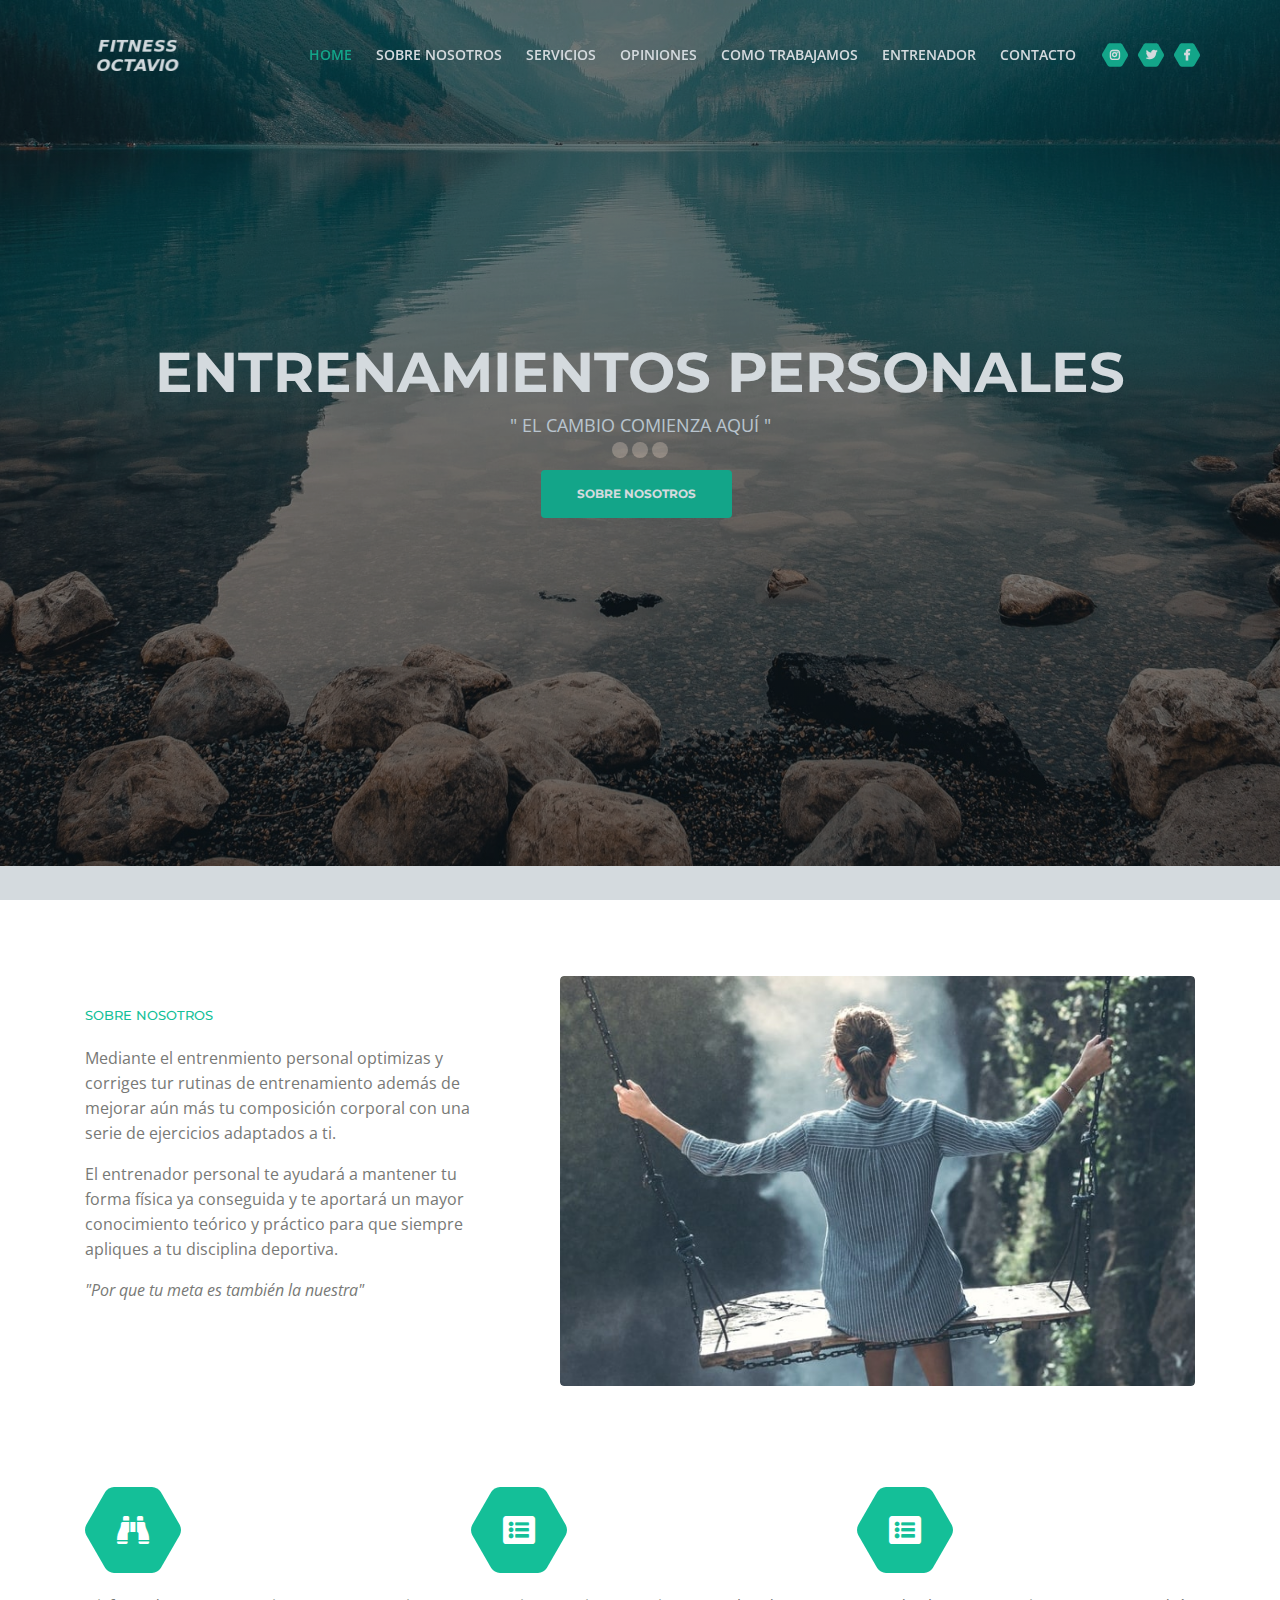
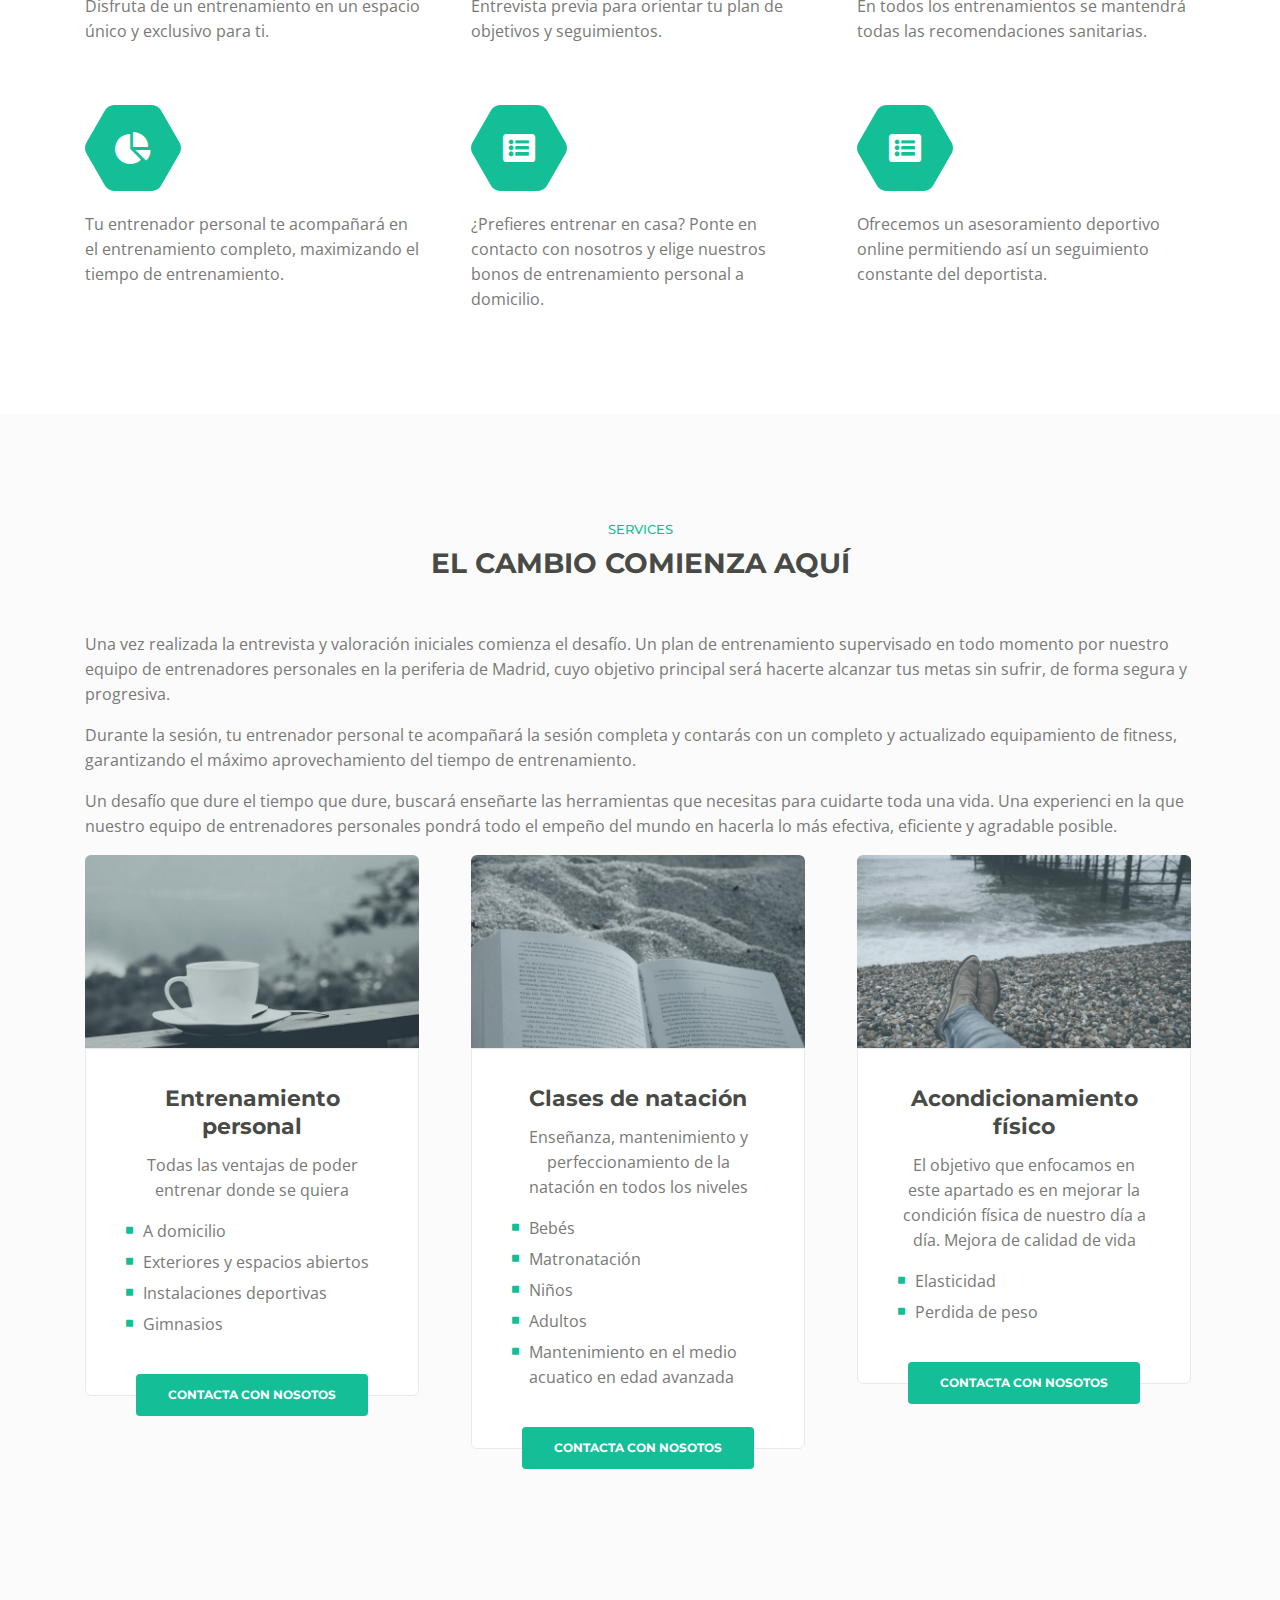
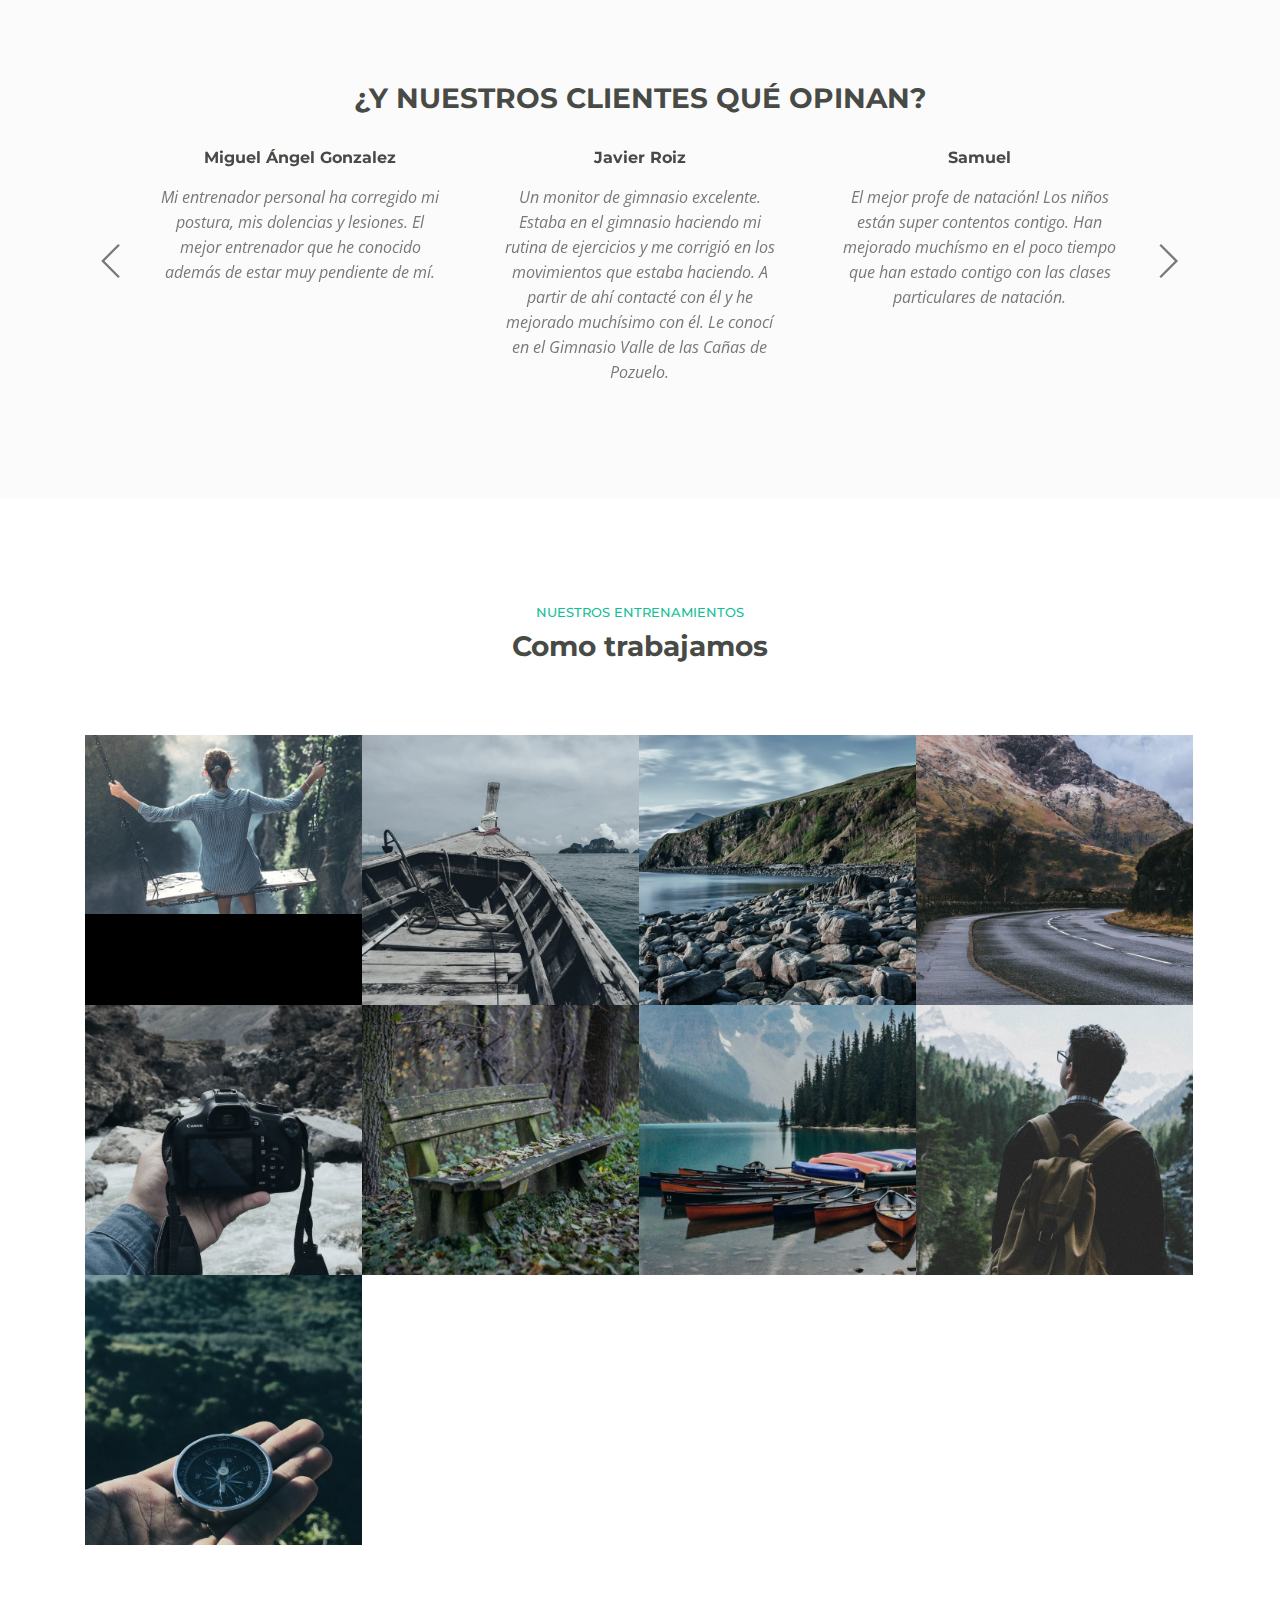
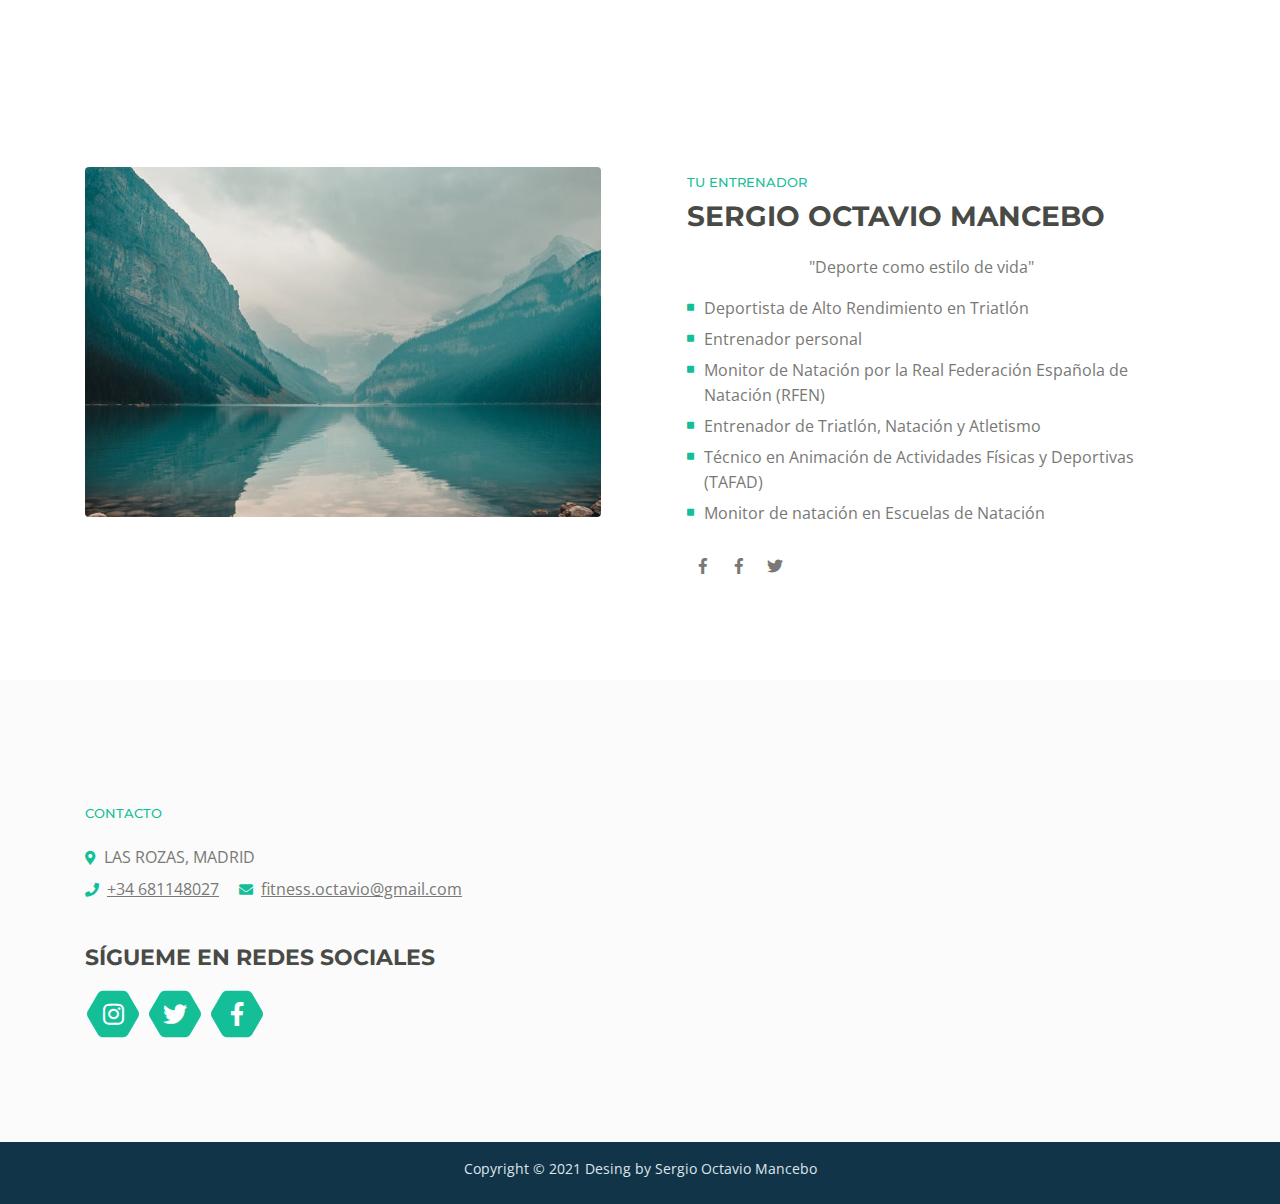
==== index.html @ a0684e73 "Add files via upload" ====
<!DOCTYPE html>
<html lang="en">
<head>
    <meta charset="utf-8">
    <meta name="viewport" content="width=device-width, initial-scale=1, shrink-to-fit=no">
    
    <!-- SEO Meta Tags -->
    <meta name="description" content=" fitness, gimnasio, entrenamientos personales, entrenamiento funcional">
    <meta name="author" content="Fitness Octavio, Sergio Octavio Mancebox">

    <!-- OG Meta Tags to improve the way the post looks when you share the page on LinkedIn, Facebook, Google+ -->
	<meta property="og:site_name" content="" /> <!-- website name -->
	<meta property="og:site" content="" /> <!-- website link -->
	<meta property="og:title" content=""/> <!-- title shown in the actual shared post -->
	<meta property="og:description" content="" /> <!-- description shown in the actual shared post -->
	<meta property="og:image" content="" /> <!-- image link, make sure it's jpg -->
	<meta property="og:url" content="" /> <!-- where do you want your post to link to -->
	<meta property="og:type" content="article" />

    <!-- Website Title -->
    <title>FITNESS OCTAVIO</title>
    
    <!-- Styles -->
    <link href="https://fonts.googleapis.com/css?family=Montserrat:500,700&display=swap&subset=latin-ext" rel="stylesheet">
    <link href="https://fonts.googleapis.com/css?family=Open+Sans:400,400i,600&display=swap&subset=latin-ext" rel="stylesheet">
    <link href="css/bootstrap.css" rel="stylesheet">
    <link href="css/fontawesome-all.css" rel="stylesheet">
    <link href="css/swiper.css" rel="stylesheet">
	<link href="css/magnific-popup.css" rel="stylesheet">
	<link href="css/styles.css" rel="stylesheet">
	
	<!-- Favicon  -->
    <link rel="icon" href="images/favicon.png">
</head>
<body data-spy="scroll" data-target=".fixed-top">
    
    <!-- Preloader -->
	<div class="spinner-wrapper">
        <div class="spinner">
            <div class="bounce1"></div>
            <div class="bounce2"></div>
            <div class="bounce3"></div>
        </div>
    </div>
    <!-- end of preloader -->
    

    <!-- Navbar -->
    <nav class="navbar navbar-expand-md navbar-dark navbar-custom fixed-top">
        <!-- Text Logo - Use this if you don't have a graphic logo -->
        <!-- <a class="navbar-brand logo-text page-scroll" href="index.html">FITNESS OCTAVIO</a> -->

        <!-- Image Logo -->
        <a class="navbar-brand logo-image" href="index.html"><img src="images/logo3.png" alt="alternative"></a>
        
        <!-- Mobile Menu Toggle Button -->
        <button class="navbar-toggler" type="button" data-toggle="collapse" data-target="#navbarsExampleDefault" aria-controls="navbarsExampleDefault" aria-expanded="false" aria-label="Toggle navigation">
            <span class="navbar-toggler-awesome fas fa-bars"></span>
            <span class="navbar-toggler-awesome fas fa-times"></span>
        </button>
        <!-- end of mobile menu toggle button -->

        <div class="collapse navbar-collapse" id="navbarsExampleDefault">
            <ul class="navbar-nav ml-auto">
                <li class="nav-item">
                    <a class="nav-link page-scroll" href="#header">HOME <span class="sr-only">(current)</span></a>
                </li>
                <li class="nav-item">
                    <a class="nav-link page-scroll" href="#intro">SOBRE NOSOTROS</a>
                </li>
                <li class="nav-item">
                    <a class="nav-link page-scroll" href="#services">SERVICIOS</a>
                </li>
                <li class="nav-item">
                    <a class="nav-link page-scroll" href="#comments">OPINIONES</a>
                </li>
                <li class="nav-item">
                    <a class="nav-link page-scroll" href="#projects">COMO TRABAJAMOS</a>
                </li>
                <li class="nav-item">
                    <a class="nav-link page-scroll" href="#about">ENTRENADOR</a>
                </li>

                <!-- Dropdown Menu          
                <li class="nav-item dropdown">
                    <a class="nav-link dropdown-toggle page-scroll" href="#about" id="navbarDropdown" role="button" aria-haspopup="true" aria-expanded="false">ENTRENADOR</a>
                    <div class="dropdown-menu" aria-labelledby="navbarDropdown">
                        <a class="dropdown-item" href="terms-conditions.html"><span class="item-text">TERMS CONDITIONS</span></a>
                        <div class="dropdown-items-divide-hr"></div>
                        <a class="dropdown-item" href="privacy-policy.html"><span class="item-text">PRIVACY POLICY</span></a>
                    </div>
                </li>
                end of dropdown menu -->

                <li class="nav-item">
                    <a class="nav-link page-scroll" href="#contact">CONTACTO</a>
                </li>
            </ul>
            <span class="nav-item social-icons">
                <span class="fa-stack">
                    <a href="#your-link">
                        <span class="hexagon"></span>
                        <i class="fab fa-instagram fa-stack-1x"></i>
                    </a>
                </span>
                <span class="fa-stack">
                    <a href="#your-link">
                        <span class="hexagon"></span>
                        <i class="fab fa-twitter fa-stack-1x"></i>
                    </a>
                </span>
                <span class="fa-stack">
                    <a href="#your-link">
                        <span class="hexagon"></span>
                        <i class="fab fa-facebook-f fa-stack-1x"></i>
                    </a>
                </span>
            </span>
        </div>
    </nav> <!-- end of navbar -->
    <!-- end of navbar -->


    <!-- Header -->
    <header id="header" class="header">
        <div class="header-content">
            <div class="container">
                <div class="row">
                    <div class="col-lg-12">
                        <div class="text-container">
                            <h1><span id="js-rotating">ENTRENAMIENTOS PERSONALES,ENTRENAMIENTOS FUNCIONALES,ASESORAMIENTO DEPORTIVO,PERDIDA DE PESO,PREVENCIÓN DE LESIONES</span></h1>
                            <p class="p-heading p-large">" EL CAMBIO COMIENZA AQUÍ "</p>
                            <a class="btn-solid-lg page-scroll" href="#intro">SOBRE NOSOTROS</a>
                        </div>
                    </div> <!-- end of col -->
                </div> <!-- end of row -->
            </div> <!-- end of container -->
        </div> <!-- end of header-content -->
    </header> <!-- end of header -->
    <!-- end of header -->


    <!-- Intro -->
    <div id="intro" class="basic-1">
        <div class="container">
            <div class="row">
                <div class="col-lg-5">
                    <div class="text-container">
                        <div class="section-title">SOBRE NOSOTROS</div>
                        <h2></h2>
                        <p>Mediante el entrenmiento personal optimizas y corriges tur rutinas de entrenamiento además de mejorar
                            aún más tu composición corporal con una serie de ejercicios adaptados a ti.</p>
                        <p>El entrenador personal te ayudará a mantener tu forma física ya conseguida y te aportará un mayor
                            conocimiento teórico y práctico para que siempre apliques a tu disciplina deportiva.
                        </p>
                        <p class="testimonial-text">"Por que tu meta es también la nuestra"</p>
                        <!-- <div class="testimonial-author">Louise Donovan - CEO</div> -->
                    </div> <!-- end of text-container -->
                </div> <!-- end of col -->
                <div class="col-lg-7">
                    <div class="image-container">
                        <img class="img-fluid" src="images/intro-office.jpg" alt="alternative">
                    </div> <!-- end of image-container -->
                </div> <!-- end of col -->
            </div> <!-- end of row -->
        </div> <!-- end of container -->
    </div> <!-- end of basic-1 -->
    <!-- end of intro -->


    <!-- Description -->
    <div class="cards-1">
        <div class="container">
            <div class="row">
                <div class="col-lg-12">
                    
                    <!-- Card -->
                    <div class="card">
                        <span class="fa-stack">
                            <span class="hexagon"></span>
                            <i class="fas fa-binoculars fa-stack-1x"></i>
                        </span>
                        <div class="card-body">
                            <!-- <h4 class="card-title">Environment Analysis</h4> -->
                            <p>Disfruta de un entrenamiento en un espacio único y exclusivo para ti.</p>
                        </div>
                    </div>
                    <!-- end of card -->

                    <!-- Card -->
                    <div class="card">
                        <span class="fa-stack">
                            <span class="hexagon"></span>
                            <i class="fas fa-list-alt fa-stack-1x"></i>
                        </span>
                        <div class="card-body">
                            <!-- <h4 class="card-title">Development Planning</h4> -->
                            <p>Entrevista previa para orientar tu plan de objetivos y seguimientos.</p>
                        </div>
                    </div>
                    <!-- end of card -->

                    <!-- Card -->
                    <div class="card">
                        <span class="fa-stack">
                            <span class="hexagon"></span>
                            <i class="fas fa-list-alt fa-stack-1x"></i>
                        </span>
                        <div class="card-body">
                            <!-- <h4 class="card-title">Development Planning</h4>-->
                            <p>En todos los entrenamientos se mantendrá todas las recomendaciones sanitarias.</p>
                        </div>
                    </div>
                    <!-- end of card -->

                    <!-- Card -->
                    <div class="card">
                        <span class="fa-stack">
                            <span class="hexagon"></span>
                            <i class="fas fa-chart-pie fa-stack-1x"></i>
                        </span>
                        <div class="card-body">
                           <!--  <h4 class="card-title">Evaluación y Ejecución & Evaluation</h4> -->
                            <p>Tu entrenador personal te acompañará en el entrenamiento completo, maximizando el tiempo de entrenamiento.</p>
                        </div>
                    </div>
                    <!-- end of card -->

                    <!-- Card -->
                    <div class="card">
                        <span class="fa-stack">
                            <span class="hexagon"></span>
                            <i class="fas fa-list-alt fa-stack-1x"></i>
                        </span>
                        <div class="card-body">
                            <!-- h4 class="card-title">Development Planning</h4>-->
                            <p>¿Prefieres entrenar en casa? Ponte en contacto con nosotros y elige nuestros bonos de entrenamiento personal a domicilio.</p>
                        </div>
                    </div>
                    <!-- end of card -->
                    <!-- Card -->
                    <div class="card">
                        <span class="fa-stack">
                            <span class="hexagon"></span>
                            <i class="fas fa-list-alt fa-stack-1x"></i>
                        </span>
                        <div class="card-body">
                            <!-- h4 class="card-title">Development Planning</h4>-->
                            <p>Ofrecemos un asesoramiento deportivo online permitiendo así un seguimiento constante del deportista.</p>
                        </div>
                    </div>
                    <!-- end of card -->

                </div> <!-- end of col -->
            </div> <!-- end of row -->
        </div> <!-- end of container -->
    </div> <!-- end of cards-1 -->
    <!-- end of description -->


    <!-- Services -->
    <div id="services" class="cards-2">
        <div class="container">
            <div class="row">
                <div class="col-lg-12">
                    <div class="section-title">SERVICES</div>
                    <h2>EL CAMBIO COMIENZA AQUÍ</h2>
                    <p>Una vez realizada la entrevista y valoración iniciales comienza el desafío. Un plan de entrenamiento supervisado 
                        en todo momento por nuestro equipo de entrenadores personales en la periferia de Madrid, cuyo objetivo principal 
                        será hacerte alcanzar tus metas sin sufrir, de forma segura y progresiva.
                    </p>
                    <p> Durante la sesión, tu entrenador personal te acompañará la sesión completa y contarás con un completo y actualizado 
                        equipamiento de fitness, garantizando el máximo aprovechamiento del tiempo de entrenamiento.
                    </p>
                    <p>Un desafío que dure el tiempo que dure, buscará enseñarte las herramientas que necesitas para cuidarte toda una vida. 
                        Una experienci en la que nuestro equipo de entrenadores personales pondrá todo el empeño del mundo en hacerla lo más 
                        efectiva, eficiente y agradable posible.
                    </p>
                </div> <!-- end of col -->
            </div> <!-- end of row -->
            <div class="row">
                <div class="col-lg-12">
                    
                    <!-- Card -->
                    <div class="card">
                        <div class="card-image">
                            <img class="img-fluid" src="images/services-1.jpg" alt="alternative">
                        </div>
                        <div class="card-body">
                            <h3 class="card-title">Entrenamiento personal</h3>
                            <p class="description-card">Todas las ventajas de poder entrenar donde se quiera</p>
                            <ul class="list-unstyled li-space-lg">
                                
                                <li class="media">
                                    <i class="fas fa-square"></i>
                                    <div class="media-body">A domicilio</div>
                                </li>
                                <li class="media">
                                    <i class="fas fa-square"></i>
                                    <div class="media-body">Exteriores y espacios abiertos</div>
                                </li>
                                <li class="media">
                                    <i class="fas fa-square"></i>
                                    <div class="media-body">Instalaciones deportivas</div>
                                </li>
                                <li class="media">
                                    <i class="fas fa-square"></i>
                                    <div class="media-body">Gimnasios</div>
                                </li>
                            </ul>
                           <!-- <p class="price">Starting at <span>$199</span></p> -->
                        </div>
                        <div class="button-container">
                            <a class="btn-solid-reg page-scroll" href="#contact">CONTACTA CON NOSOTOS</a>
                        </div> <!-- end of button-container -->
                    </div>
                    <!-- end of card -->

                    <!-- Card -->
                    <div class="card">
                        <div class="card-image">
                            <img class="img-fluid" src="images/services-2.jpg" alt="alternative">
                        </div>
                        <div class="card-body">
                            <h3 class="card-title">Clases de natación</h3>
                            <p class="description-card">Enseñanza, mantenimiento y perfeccionamiento de la natación en todos los niveles</p>
                            <ul class="list-unstyled li-space-lg">
                                <li class="media">
                                    <i class="fas fa-square"></i>
                                    <div class="media-body">Bebés</div>
                                </li>
                                <li class="media">
                                    <i class="fas fa-square"></i>
                                    <div class="media-body">Matronatación</div>
                                </li>
                                <li class="media">
                                    <i class="fas fa-square"></i>
                                    <div class="media-body">Niños</div>
                                </li>
                                <li class="media">
                                    <i class="fas fa-square"></i>
                                    <div class="media-body">Adultos</div>
                                </li>
                                <li class="media">
                                    <i class="fas fa-square"></i>
                                    <div class="media-body">Mantenimiento en el medio acuatico en edad avanzada</div>
                                </li>
                            </ul>
                            <!--<p class="price">Starting at <span>$299</span></p> -->
                        </div>
                        <div class="button-container">
                            <a class="btn-solid-reg page-scroll" href="#contact">CONTACTA CON NOSOTOS</a>
                        </div> <!-- end of button-container -->
                    </div>
                    <!-- end of card -->

                    <!-- Card -->
                    <div class="card">
                        <div class="card-image">
                            <img class="img-fluid" src="images/services-3.jpg" alt="alternative">
                        </div>
                        <div class="card-body">
                            <h3 class="card-title">Acondicionamiento físico</h3>
                            <p class="description-card">El objetivo que enfocamos en este apartado es en mejorar la condición física 
                                de nuestro día a día. Mejora de calidad de vida
                            </p>
                            <ul class="list-unstyled li-space-lg">
                                <li class="media">
                                    <i class="fas fa-square"></i>
                                    <div class="media-body">Elasticidad</div>
                                </li>
                                <li class="media">
                                    <i class="fas fa-square"></i>
                                    <div class="media-body">Perdida de peso</div>
                                </li>
                            </ul>
                        </div>
                        <div class="button-container">
                            <a class="btn-solid-reg page-scroll" href="#contact">CONTACTA CON NOSOTOS</a>
                        </div> <!-- end of button-container -->
                    </div>
                    <!-- end of card -->

                </div> <!-- end of col -->
            </div> <!-- end of row -->
        </div> <!-- end of container -->
    </div> <!-- end of cards-2 -->
    <!-- end of services -->
    



    <!-- Testimonials -->
    <!--COMMENTS COMENTARIOS-->
 
    <div id="comments" class="slider">
        <div class="container">
            <div class="row">
                <div class="col-lg-12">
                    <h2>¿Y NUESTROS CLIENTES QUÉ OPINAN?</h2>
                   <!-- <p class="p-heading">Our clients are our partners and we can not imagine a better future for our company without helping them reach their objectives</p> -->
                </div> <!-- end of col -->
            </div> <!-- end of row -->
            <div class="row">
                <div class="col-lg-12">

                    <!-- Card Slider -->
                    <div class="slider-container">
                        <div class="swiper-container card-slider">
                            <div class="swiper-wrapper">
                                
                                <!-- Slide -->
                                <div class="swiper-slide">
                                    <div class="card">
                                        <div class="card-body">
                                            <div class="testimonial-author">Miguel Ángel Gonzalez</div>
                                            <p></p>
                                            <div class="testimonial-text">Mi entrenador personal ha corregido mi postura, mis dolencias y lesiones. 
                                                El mejor entrenador que he conocido además de estar muy pendiente de mí.</div>
                                         
                                        </div>
                                    </div>
                                </div> <!-- end of swiper-slide -->
                                <!-- end of slide -->
        
                                <!-- Slide -->
                                <div class="swiper-slide">
                                    <div class="card">
                                        <div class="card-body">
                                            <div class="testimonial-author">Javier Roiz</div>
                                            <p></p>
                                            <div class="testimonial-text">Un monitor de gimnasio excelente. Estaba en el gimnasio haciendo mi rutina de ejercicios 
                                                y me corrigió en los movimientos que estaba haciendo. A partir de ahí contacté con él y he mejorado muchísimo con él. Le conocí en el Gimnasio Valle de las Cañas de Pozuelo. </div>
                                        
                                        </div>
                                    </div>        
                                </div> <!-- end of swiper-slide -->
                                <!-- end of slide -->
        
                                <!-- Slide -->
                                <div class="swiper-slide">
                                    <div class="card">
                                        <div class="card-body">
                                            <div class="testimonial-author">Samuel</div>
                                            <p></p>
                                            <div class="testimonial-text">El mejor profe de natación! Los niños están super contentos contigo. Han mejorado muchísmo en el poco 
                                                tiempo que han estado contigo con las clases particulares de natación.</div>
                                            
                                        </div>
                                    </div>        
                                </div> <!-- end of swiper-slide -->
                                <!-- end of slide -->
        
                                <!-- Slide -->
                                <div class="swiper-slide">
                                    <div class="card">
                                        <div class="card-body">
                                            <div class="testimonial-author">Víctor Sánchez</div>
                                            <p></p>
                                            <div class="testimonial-text">Uno de los pocos entrenadores que insisten en la técnica y están pendientes de tí. Muy recomendable.</div>
                                      
                                        </div>
                                    </div>
                                </div> <!-- end of swiper-slide -->
                                <!-- end of slide -->
        
                                <!-- Slide -->
                                <div class="swiper-slide">
                                    <div class="card">
                                        <div class="card-body">
                                            <div class="testimonial-author">Elena</div>
                                            <p></p>
                                            <div class="testimonial-text">Excelente personal trainer. En tres semanas he mejorado articualrmente y poco a poco se me va quitando el dolor de hombro 
                                                que tenía. Encantada con él.
                                            </div>
                                            
                                        </div>
                                    </div>        
                                </div> <!-- end of swiper-slide -->
                                <!-- end of slide -->
        
                        
                            
                            </div> <!-- end of swiper-wrapper -->
        
                            <!-- Add Arrows -->
                            <div class="swiper-button-next"></div>
                            <div class="swiper-button-prev"></div>
                            <!-- end of add arrows -->
        
                        </div> <!-- end of swiper-container -->
                    </div> <!-- end of sliedr-container -->
                    <!-- end of card slider -->

                </div> <!-- end of col -->
            </div> <!-- end of row -->
        </div> <!-- end of container -->
    </div> <!-- end of slider -->
    <!-- end of testimonials -->


    
    <!-- Projects -->
	<div id="projects" class="filter">
		<div class="container">
            <div class="row">
                <div class="col-lg-12">
                    <div class="section-title">NUESTROS ENTRENAMIENTOS</div>
                    <h2>Como trabajamos</h2>
                </div> <!-- end of col -->
            </div> <!-- end of row -->
            <div class="row">
                <div class="col-lg-12">
                    <!-- Filter -
                    <div class="button-group filters-button-group">
                        <a class="button is-checked" data-filter="*"><span>SHOW ALL</span></a>
                        <a class="button" data-filter=".design"><span>DESIGN</span></a>
                        <a class="button" data-filter=".development"><span>DEVELOPMENT</span></a>
                        <a class="button" data-filter=".marketing"><span>MARKETING</span></a>
                        <a class="button" data-filter=".seo"><span>SEO</span></a>
                    </div> -->
                    <div class="grid">
                        <div class="element-item development">
                            <a class="popup-with-move-anim" href="#project-1"><div class="element-item-overlay"><span>Online Banking</span></div><img src="images/intro-office.jpg" alt="alternative"></a>
                        </div>
                        <div class="element-item development">
                            <a class="popup-with-move-anim" href="#project-1"><div class="element-item-overlay"><span>Online Banking</span></div><img src="images/project-1.jpg" alt="alternative"></a>
                        </div>
                        <div class="element-item development">
                            <a class="popup-with-move-anim" href="#project-2"><div class="element-item-overlay"><span>Classic Industry</span></div><img src="images/project-2.jpg" alt="alternative"></a>
                        </div>
                        <div class="element-item design development marketing">
                            <a class="popup-with-move-anim" href="#project-3"><div class="element-item-overlay"><span>BoomBap Audio</span></div><img src="images/project-3.jpg" alt="alternative"></a>
                        </div>
                        <div class="element-item design development marketing">
                            <a class="popup-with-move-anim" href="#project-4"><div class="element-item-overlay"><span>Van Moose</span></div><img src="images/project-4.jpg" alt="alternative"></a>
                        </div>
                        <div class="element-item design development marketing seo">
                            <a class="popup-with-move-anim" href="#project-5"><div class="element-item-overlay"><span>Joy Moments</span></div><img src="images/project-5.jpg" alt="alternative"></a>
                        </div>
                        <div class="element-item design marketing seo">
                            <a class="popup-with-move-anim" href="#project-6"><div class="element-item-overlay"><span>Spark Events</span></div><img src="images/project-6.jpg" alt="alternative"></a>
                        </div>
                        <div class="element-item design marketing">
                            <a class="popup-with-move-anim" href="#project-7"><div class="element-item-overlay"><span>Casual Wear</span></div><img src="images/project-7.jpg" alt="alternative"></a>
                        </div>
                        <div class="element-item design marketing">
                            <a class="popup-with-move-anim" href="#project-8"><div class="element-item-overlay"><span>Zazoo Apps</span></div><img src="images/project-8.jpg" alt="alternative"></a>
                        </div>
                    </div> <!-- end of grid -->
                    <!-- end of filter -->
                    
                </div> <!-- end of col -->
            </div> <!-- end of row -->
		</div> <!-- end of container -->
    </div> <!-- end of filter -->
    <!-- end of projects -->


    <!-- Project Lightboxes -->
    <!-- Lightbox -->
    <div id="project-1" class="lightbox-basic zoom-anim-dialog mfp-hide">
        <div class="row">
            <button title="Close (Esc)" type="button" class="mfp-close x-button">×</button>
            <div class="col-lg-8">
                <img class="img-fluid" src="images/project-1.jpg" alt="alternative">
            </div> <!-- end of col -->
            <div class="col-lg-4">
                <h3>Online Banking</h3>
                <hr class="line-heading">
                <h6>Strategy Development</h6>
                <p>Need a solid foundation for your business growth plans? Aria will help you manage sales and meet your current needs</p>
                <p>By offering the best professional services and quality products in the market. Don't hesitate and get in touch with us.</p>
                <div class="testimonial-container">
                    <p class="testimonial-text">Need a solid foundation for your business growth plans? Aria will help you manage sales and meet your current requirements.</p>
                    <p class="testimonial-author">General Manager</p>
                </div>
                <a class="btn-solid-reg" href="#your-link">DETAILS</a> <a class="btn-outline-reg mfp-close as-button" href="#projects">BACK</a> 
            </div> <!-- end of col -->
        </div> <!-- end of row -->
    </div> <!-- end of lightbox-basic -->
    <!-- end of lightbox -->

    <!-- Lightbox -->
    <div id="project-2" class="lightbox-basic zoom-anim-dialog mfp-hide">
        <div class="row">
            <button title="Close (Esc)" type="button" class="mfp-close x-button">×</button>
            <div class="col-lg-8">
                <img class="img-fluid" src="images/project-2.jpg" alt="alternative">
            </div> <!-- end of col -->
            <div class="col-lg-4">
                <h3>Classic Industry</h3>
                <hr class="line-heading">
                <h6>Strategy Development</h6>
                <p>Need a solid foundation for your business growth plans? Aria will help you manage sales and meet your current needs</p>
                <p>By offering the best professional services and quality products in the market. Don't hesitate and get in touch with us.</p>
                <div class="testimonial-container">
                    <p class="testimonial-text">Need a solid foundation for your business growth plans? Aria will help you manage sales and meet your current requirements.</p>
                    <p class="testimonial-author">General Manager</p>
                </div>
                <a class="btn-solid-reg" href="#your-link">DETAILS</a> <a class="btn-outline-reg mfp-close as-button" href="#projects">BACK</a> 
            </div> <!-- end of col -->
        </div> <!-- end of row -->
    </div> <!-- end of lightbox-basic -->
    <!-- end of lightbox -->

    <!-- Lightbox -->
    <div id="project-3" class="lightbox-basic zoom-anim-dialog mfp-hide">
        <div class="row">
            <button title="Close (Esc)" type="button" class="mfp-close x-button">×</button>
            <div class="col-lg-8">
                <img class="img-fluid" src="images/project-3.jpg" alt="alternative">
            </div> <!-- end of col -->
            <div class="col-lg-4">
                <h3>BoomBap Audio</h3>
                <hr class="line-heading">
                <h6>Strategy Development</h6>
                <p>Need a solid foundation for your business growth plans? Aria will help you manage sales and meet your current needs</p>
                <p>By offering the best professional services and quality products in the market. Don't hesitate and get in touch with us.</p>
                <div class="testimonial-container">
                    <p class="testimonial-text">Need a solid foundation for your business growth plans? Aria will help you manage sales and meet your current requirements.</p>
                    <p class="testimonial-author">General Manager</p>
                </div>
                <a class="btn-solid-reg" href="#your-link">DETAILS</a> <a class="btn-outline-reg mfp-close as-button" href="#projects">BACK</a> 
            </div> <!-- end of col -->
        </div> <!-- end of row -->
    </div> <!-- end of lightbox-basic -->
    <!-- end of lightbox -->

    <!-- Lightbox -->
    <div id="project-4" class="lightbox-basic zoom-anim-dialog mfp-hide">
        <div class="row">
            <button title="Close (Esc)" type="button" class="mfp-close x-button">×</button>
            <div class="col-lg-8">
                <img class="img-fluid" src="images/project-4.jpg" alt="alternative">
            </div> <!-- end of col -->
            <div class="col-lg-4">
                <h3>Van Moose</h3>
                <hr class="line-heading">
                <h6>Strategy Development</h6>
                <p>Need a solid foundation for your business growth plans? Aria will help you manage sales and meet your current needs</p>
                <p>By offering the best professional services and quality products in the market. Don't hesitate and get in touch with us.</p>
                <div class="testimonial-container">
                    <p class="testimonial-text">Need a solid foundation for your business growth plans? Aria will help you manage sales and meet your current requirements.</p>
                    <p class="testimonial-author">General Manager</p>
                </div>
                <a class="btn-solid-reg" href="#your-link">DETAILS</a> <a class="btn-outline-reg mfp-close as-button" href="#projects">BACK</a> 
            </div> <!-- end of col -->
        </div> <!-- end of row -->
    </div> <!-- end of lightbox-basic -->
    <!-- end of lightbox -->

    <!-- Lightbox -->
    <div id="project-5" class="lightbox-basic zoom-anim-dialog mfp-hide">
        <div class="row">
            <button title="Close (Esc)" type="button" class="mfp-close x-button">×</button>
            <div class="col-lg-8">
                <img class="img-fluid" src="images/project-5.jpg" alt="alternative">
            </div> <!-- end of col -->
            <div class="col-lg-4">
                <h3>Joy Moments</h3>
                <hr class="line-heading">
                <h6>Strategy Development</h6>
                <p>Need a solid foundation for your business growth plans? Aria will help you manage sales and meet your current needs</p>
                <p>By offering the best professional services and quality products in the market. Don't hesitate and get in touch with us.</p>
                <div class="testimonial-container">
                    <p class="testimonial-text">Need a solid foundation for your business growth plans? Aria will help you manage sales and meet your current requirements.</p>
                    <p class="testimonial-author">General Manager</p>
                </div>
                <a class="btn-solid-reg" href="#your-link">DETAILS</a> <a class="btn-outline-reg mfp-close as-button" href="#projects">BACK</a> 
            </div> <!-- end of col -->
        </div> <!-- end of row -->
    </div> <!-- end of lightbox-basic -->
    <!-- end of lightbox -->

    <!-- Lightbox -->
    <div id="project-6" class="lightbox-basic zoom-anim-dialog mfp-hide">
        <div class="row">
            <button title="Close (Esc)" type="button" class="mfp-close x-button">×</button>
            <div class="col-lg-8">
                <img class="img-fluid" src="images/project-6.jpg" alt="alternative">
            </div> <!-- end of col -->
            <div class="col-lg-4">
                <h3>Spark Events</h3>
                <hr class="line-heading">
                <h6>Strategy Development</h6>
                <p>Need a solid foundation for your business growth plans? Aria will help you manage sales and meet your current needs</p>
                <p>By offering the best professional services and quality products in the market. Don't hesitate and get in touch with us.</p>
                <div class="testimonial-container">
                    <p class="testimonial-text">Need a solid foundation for your business growth plans? Aria will help you manage sales and meet your current requirements.</p>
                    <p class="testimonial-author">General Manager</p>
                </div>
                <a class="btn-solid-reg" href="#your-link">DETAILS</a> <a class="btn-outline-reg mfp-close as-button" href="#projects">BACK</a> 
            </div> <!-- end of col -->
        </div> <!-- end of row -->
    </div> <!-- end of lightbox-basic -->
    <!-- end of lightbox -->

    <!-- Lightbox -->
    <div id="project-7" class="lightbox-basic zoom-anim-dialog mfp-hide">
        <div class="row">
            <button title="Close (Esc)" type="button" class="mfp-close x-button">×</button>
            <div class="col-lg-8">
                <img class="img-fluid" src="images/project-7.jpg" alt="alternative">
            </div> <!-- end of col -->
            <div class="col-lg-4">
                <h3>Casual Wear</h3>
                <hr class="line-heading">
                <h6>Strategy Development</h6>
                <p>Need a solid foundation for your business growth plans? Aria will help you manage sales and meet your current needs</p>
                <p>By offering the best professional services and quality products in the market. Don't hesitate and get in touch with us.</p>
                <div class="testimonial-container">
                    <p class="testimonial-text">Need a solid foundation for your business growth plans? Aria will help you manage sales and meet your current requirements.</p>
                    <p class="testimonial-author">General Manager</p>
                </div>
                <a class="btn-solid-reg" href="#your-link">DETAILS</a> <a class="btn-outline-reg mfp-close as-button" href="#projects">BACK</a> 
            </div> <!-- end of col -->
        </div> <!-- end of row -->
    </div> <!-- end of lightbox-basic -->
    <!-- end of lightbox -->

    <!-- Lightbox -->
    <div id="project-8" class="lightbox-basic zoom-anim-dialog mfp-hide">
        <div class="row">
            <button title="Close (Esc)" type="button" class="mfp-close x-button">×</button>
            <div class="col-lg-8">
                <img class="img-fluid" src="images/project-8.jpg" alt="alternative">
            </div> <!-- end of col -->
            <div class="col-lg-4">
                <h3>Zazoo Apps</h3>
                <hr class="line-heading">
                <h6>Strategy Development</h6>
                <p>Need a solid foundation for your business growth plans? Aria will help you manage sales and meet your current needs</p>
                <p>By offering the best professional services and quality products in the market. Don't hesitate and get in touch with us.</p>
                <div class="testimonial-container">
                    <p class="testimonial-text">Need a solid foundation for your business growth plans? Aria will help you manage sales and meet your current requirements.</p>
                    <p class="testimonial-author">General Manager</p>
                </div>
                <a class="btn-solid-reg" href="#your-link">DETAILS</a> <a class="btn-outline-reg mfp-close as-button" href="#projects">BACK</a> 
            </div> <!-- end of col -->
        </div> <!-- end of row -->
    </div> <!-- end of lightbox-basic -->
    <!-- end of lightbox -->
    <!-- end of project lightboxes -->


    <!-- About -->
    <div id="about" class="counter">
        <div class="container">
            <div class="row">
                <div class="col-lg-5 col-xl-6">
                    <div class="image-container">
                        <img class="img-fluid" src="images/about.jpg" alt="alternative">
                    </div> <!-- end of image-container -->
                </div> <!-- end of col -->
                <div class="col-lg-7 col-xl-6">
                    <div class="text-container">
                        <div class="section-title">TU ENTRENADOR</div>
                        <h2>SERGIO OCTAVIO MANCEBO</h2>
                        <p class="dialogo-octavio">"Deporte como estilo de vida"</p>
                        <ul class="list-unstyled li-space-lg">
                            <li class="media">
                                <i class="fas fa-square"></i>
                                <div class="media-body">Deportista de Alto Rendimiento en Triatlón</div>
                            </li>
                            <li class="media">
                                <i class="fas fa-square"></i>
                                <div class="media-body">Entrenador personal</div>
                            </li>
                            <li class="media">
                                <i class="fas fa-square"></i>
                                <div class="media-body">Monitor de Natación por la Real Federación Española de Natación (RFEN)</div>
                            </li>
                            <li class="media">
                                <i class="fas fa-square"></i>
                                <div class="media-body">Entrenador de Triatlón, Natación y Atletismo</div>
                            </li>
                            <li class="media">
                                <i class="fas fa-square"></i>
                                <div class="media-body">Técnico en Animación de Actividades Físicas y Deportivas (TAFAD)</div>
                            </li>
                            <li class="media">
                                <i class="fas fa-square"></i>
                                <div class="media-body">Monitor de natación en Escuelas de Natación</div>
                            </li>
                        </ul>

                        <span class="social-icons">
                            <span class="fa-stack">
                                <a href="#your-link">
                                    <span class="hexagon"></span>
                                    <i class="fab fa-facebook-f fa-stack-1x"></i>
                                </a>
                            </span>
                            <span class="fa-stack">
                                <a href="#your-link">
                                    <span class="hexagon"></span>
                                    <i class="fab fa-facebook-f fa-stack-1x"></i>
                                </a>
                            </span>
                            <span class="fa-stack">
                                <a href="#your-link">
                                    <span class="hexagon"></span>
                                    <i class="fab fa-twitter fa-stack-1x"></i>
                                </a>
                            </span>
                        </span>

                 

                    </div> <!-- end of text-container -->      
                </div> <!-- end of col -->
            </div> <!-- end of row -->
        </div> <!-- end of container -->
    </div> <!-- end of counter -->
    <!-- end of about -->


    <!-- Contact -->
    <div id="contact" class="form-2">
        <div class="container">
            <div class="row">
                <div class="col-lg-6">
                    <div class="text-container">
                        <div class="section-title">CONTACTO</div>
                        <h2></h2>
                        <p></p>
                        <ul class="list-unstyled li-space-lg">
                            <li class="address"><i class="fas fa-map-marker-alt"></i>LAS ROZAS, MADRID</li>
                            <li><i class="fas fa-phone"></i><a href="tel:003024630820">+34 681148027</a></li>
                            <li><i class="fas fa-envelope"></i><a href="mailto:office@aria.com">fitness.octavio@gmail.com</a></li>
                        </ul>
                        <h3>SÍGUEME EN REDES SOCIALES</h3>
                        <!-- INSTAGRAM -->
                        <span class="fa-stack">
                            <a href="#your-link">
                                <span class="hexagon"></span>
                                <i class="fab fa-instagram fa-stack-1x"></i>
                            </a>
                        </span>
                        <!-- TWITTER -->
                        <span class="fa-stack">
                            <a href="#your-link">
                                <span class="hexagon"></span>
                                <i class="fab fa-twitter fa-stack-1x"></i>
                            </a>
                        </span>
                        <!-- FACEBOOK -->
                        <span class="fa-stack">
                            <a href="#your-link">
                                <span class="hexagon"></span>
                                <i class="fab fa-facebook-f fa-stack-1x"></i>
                            </a>
                        </span>
                        
                    </div> <!-- end of text-container -->
                </div> <!-- end of col -->
                <div class="col-lg-6">
                  

                </div> <!-- end of col -->
            </div> <!-- end of row -->
        </div> <!-- end of container -->
    </div> <!-- end of form-2 -->
    <!-- end of contact -->


    <!-- Copyright -->
    <div class="copyright">
        <div class="container">
            <div class="row">
                <div class="col-lg-12">
                    <p class="p-small">Copyright © 2021 <a href="https://GOOGLE.com">Desing by Sergio Octavio Mancebo</a></p>
                </div> <!-- end of col -->
            </div> <!-- enf of row -->
        </div> <!-- end of container -->
    </div> <!-- end of copyright --> 
    <!-- end of copyright -->
    
    	
    <!-- Scripts -->
    <script src="js/jquery.min.js"></script> <!-- jQuery for Bootstrap's JavaScript plugins -->
    <script src="js/popper.min.js"></script> <!-- Popper tooltip library for Bootstrap -->
    <script src="js/bootstrap.min.js"></script> <!-- Bootstrap framework -->
    <script src="js/jquery.easing.min.js"></script> <!-- jQuery Easing for smooth scrolling between anchors -->
    <script src="js/swiper.min.js"></script> <!-- Swiper for image and text sliders -->
    <script src="js/jquery.magnific-popup.js"></script> <!-- Magnific Popup for lightboxes -->
    <script src="js/morphext.min.js"></script> <!-- Morphtext rotating text in the header -->
    <script src="js/isotope.pkgd.min.js"></script> <!-- Isotope for filter -->
    <script src="js/validator.min.js"></script> <!-- Validator.js - Bootstrap plugin that validates forms -->
    <script src="js/scripts.js"></script> <!-- Custom scripts -->
</body>
</html>
---- css/styles.css ----
/* Template: Aria - Business HTML Landing Page Template
   Author: Inovatik
   Created: Jul 2019
   Description: Master CSS file
*/

/*****************************************
Table Of Contents:

01. General Styles
02. Preloader
03. Navigation
04. Header
05. Intro
06. Description
07. Services
08. Details 1
09. Details 2
10. Testimonials
11. Call Me
12. Projects
13. Project Lightboxes
14. Team
15. About
16. Contact
17. Footer
18. Copyright
19. Back To Top Button
20. Extra Pages
21. Media Queries
******************************************/

/*****************************************
Colors:

- Backgrounds - light gray #fbfbfb
- Background - dark blue #153e52
- Backgrounds navbar, footer - dark gray #113448
- Buttons, bullets, icons - green #14bf98
- Headings text - black #484a46
- Body text - gray #787976
- Body text - light gray #dfe5ec
******************************************/


/******************************/
/*     01. General Styles     */
/******************************/
body,
html {
    width: 100%;
	height: 100%;
}

body, p {
	color: #787976; 
	font: 400 1rem/1.5625rem "Open Sans", sans-serif;
}

.p-large {
	font: 400 1.125rem/1.625rem "Open Sans", sans-serif;
}

.p-small {
	font: 400 0.875rem/1.375rem "Open Sans", sans-serif;
}

.p-heading {
	margin-bottom: 3.5rem;
	text-align: center;
}

.li-space-lg li {
	margin-bottom: 0.375rem;
}

.indent {
	padding-left: 1.25rem;
}

h1 {
	color: #484a46;
	font: 700 2.5rem/3rem "Montserrat", sans-serif;
}

h2 {
	color: #484a46;
	font: 700 1.75rem/2.125rem "Montserrat", sans-serif;
}

h3 {
	color: #484a46;
	font: 700 1.375rem/1.75rem "Montserrat", sans-serif;
}

h4 {
	color: #484a46;
	font: 700 1.25rem/1.625rem "Montserrat", sans-serif;
}

h5 {
	color: #484a46;
	font: 700 1.125rem/1.5rem "Montserrat", sans-serif;
}

h6 {
	color: #484a46;
	font: 700 1rem/1.375rem "Montserrat", sans-serif;
}

a {
	color: #787976;
	text-decoration: underline;
}

a:hover {
	color: #787976;
	text-decoration: underline;
}

a.green {
	color: #14bf98;
}

a.white,
.white {
	color: #dfe5ec;
}

.testimonial-text {
	font-style: italic;
}

.testimonial-author {
	font: 700 1rem/1.375rem "Montserrat", sans-serif;
}

strong {
	color: #484a46;
}

.section-title {
	color: #14bf98;
	font: 500 0.8125rem/1.125rem "Montserrat", sans-serif;
}

.btn-solid-reg {
	display: inline-block;
	padding: 1.1875rem 1.875rem 1.1875rem 1.875rem;
	border: 0.125rem solid #14bf98;
	border-radius: 0.25rem;
	background-color: #14bf98;
	color: #fff;
	font: 700 0.75rem/0 "Montserrat", sans-serif;
	text-decoration: none;
	transition: all 0.2s;
}

.btn-solid-reg:hover {
	background-color: transparent;
	color: #14bf98;
	text-decoration: none;
}

.btn-solid-lg {
	display: inline-block;
	padding: 1.375rem 2.125rem 1.375rem 2.125rem;
	border: 0.125rem solid #14bf98;
	border-radius: 0.25rem;
	background-color: #14bf98;
	color: #fff;
	font: 700 0.75rem/0 "Montserrat", sans-serif;
	text-decoration: none;
	transition: all 0.2s;
}

.btn-solid-lg:hover {
	background-color: transparent;
	color: #14bf98;
	text-decoration: none;
}

.btn-outline-reg {
	display: inline-block;
	padding: 1.1875rem 1.875rem 1.1875rem 1.875rem;
	border: 0.125rem solid #787976;
	border-radius: 0.25rem;
	background-color: transparent;
	color: #787976;
	font: 700 0.75rem/0 "Montserrat", sans-serif;
	text-decoration: none;
	transition: all 0.2s;
}

.btn-outline-reg:hover {
	background-color: #787976;
	color: #fff;
	text-decoration: none;
}

.btn-outline-lg {
	display: inline-block;
	padding: 1.375rem 2.125rem 1.375rem 2.125rem;
	border: 0.125rem solid #787976;
	border-radius: 0.25rem;
	background-color: transparent;
	color: #787976;
	font: 700 0.75rem/0 "Montserrat", sans-serif;
	text-decoration: none;
	transition: all 0.2s;
}

.btn-outline-lg:hover {
	background-color: #787976;
	color: #fff;
	text-decoration: none;
}

.btn-outline-sm {
	display: inline-block;
	padding: 1rem 1.625rem 0.9375rem 1.625rem;
	border: 0.125rem solid #787976;
	border-radius: 0.25rem;
	background-color: transparent;
	color: #787976;
	font: 700 0.75rem/0 "Montserrat", sans-serif;
	text-decoration: none;
	transition: all 0.2s;
}

.btn-outline-sm:hover {
	background-color: #787976;
	color: #fff;
	text-decoration: none;
}

.form-group {
	position: relative;
	margin-bottom: 1.25rem;
}

.form-group.has-error.has-danger {
	margin-bottom: 0.625rem;
}

.form-group.has-error.has-danger .help-block.with-errors ul {
	margin-top: 0.375rem;
}

.label-control {
	position: absolute;
	top: 0.8125rem;
	left: 1.375rem;
	color: #787976;
	opacity: 1;
	font: 400 0.875rem/1.375rem "Open Sans", sans-serif;
	cursor: text;
	transition: all 0.2s ease;
}

/* IE10+ hack to solve lower label text position compared to the rest of the browsers */
@media screen and (-ms-high-contrast: active), screen and (-ms-high-contrast: none) {  
	.label-control {
		top: 0.9375rem;
	}
}

.form-control-input:focus + .label-control,
.form-control-input.notEmpty + .label-control,
.form-control-textarea:focus + .label-control,
.form-control-textarea.notEmpty + .label-control {
	top: 0.125rem;
	opacity: 1;
	font-size: 0.75rem;
	font-weight: 500;
}

.form-control-input,
.form-control-select {
	display: block; /* needed for proper display of the label in Firefox, IE, Edge */
	width: 100%;
	padding-top: 1.25rem;
	padding-bottom: 0.25rem;
	padding-left: 1.3125rem;
	border: 1px solid #dadada;
	border-radius: 0.25rem;
	background-color: #fff;
	color: #787976;
	font: 400 0.875rem/1.375rem "Open Sans", sans-serif;
	transition: all 0.2s;
	-webkit-appearance: none; /* removes inner shadow on form inputs on ios safari */
}

.form-control-select {
	padding-top: 0.5rem;
	padding-bottom: 0.5rem;
	height: 3rem;
}

/* IE10+ hack to solve lower label text position compared to the rest of the browsers */
@media screen and (-ms-high-contrast: active), screen and (-ms-high-contrast: none) {  
	.form-control-input {
		padding-top: 1.25rem;
		padding-bottom: 0.75rem;
		line-height: 1.75rem;
	}

	.form-control-select {
		padding-top: 0.875rem;
		padding-bottom: 0.75rem;
		height: 3.125rem;
		line-height: 2.125rem;
	}
}

select {
    /* you should keep these first rules in place to maintain cross-browser behavior */
    -webkit-appearance: none;
	-moz-appearance: none;
	-ms-appearance: none;
    -o-appearance: none;
    appearance: none;
    background-image: url('../images/down-arrow.png');
    background-position: 96% 50%;
    background-repeat: no-repeat;
    outline: none;
}

select::-ms-expand {
    display: none; /* removes the ugly default down arrow on select form field in IE11 */
}

.form-control-textarea {
	display: block; /* used to eliminate a bottom gap difference between Chrome and IE/FF */
	width: 100%;
	height: 8rem; /* used instead of html rows to normalize height between Chrome and IE/FF */
	padding-top: 1.25rem;
	padding-left: 1.3125rem;
	border: 1px solid #dadada;
	border-radius: 0.25rem;
	background-color: #fff;
	color: #787976;
	font: 400 1rem/1.5625rem "Open Sans", sans-serif;
	transition: all 0.2s;
}

.form-control-input:focus,
.form-control-select:focus,
.form-control-textarea:focus {
	border: 1px solid #a1a1a1;
	outline: none; /* Removes blue border on focus */
}

.form-control-input:hover,
.form-control-select:hover,
.form-control-textarea:hover {
	border: 1px solid #a1a1a1;
}

.checkbox {
	font: 400 0.875rem/1.375rem "Open Sans", sans-serif;
}

input[type='checkbox'] {
	vertical-align: -15%;
	margin-right: 0.375rem;
}

/* IE10+ hack to raise checkbox field position compared to the rest of the browsers */
@media screen and (-ms-high-contrast: active), screen and (-ms-high-contrast: none) {  
	input[type='checkbox'] {
		vertical-align: -9%;
	}
}

.form-control-submit-button {
	display: inline-block;
	width: 100%;
	height: 3.125rem;
	border: 0.125rem solid #14bf98;
	border-radius: 0.25rem;
	background-color: #14bf98;
	color: #fff;
	font: 700 0.75rem/1.75rem "Montserrat", sans-serif;
	cursor: pointer;
	transition: all 0.2s;
}

.form-control-submit-button:hover {
	background-color: transparent;
	color: #14bf98;
}

/* Form Success And Error Message Formatting */
#lmsgSubmit.h3.text-center.tada.animated,
#cmsgSubmit.h3.text-center.tada.animated,
#pmsgSubmit.h3.text-center.tada.animated,
#lmsgSubmit.h3.text-center,
#cmsgSubmit.h3.text-center,
#pmsgSubmit.h3.text-center {
	display: block;
	margin-bottom: 0;
	color: #b93636;
	font: 400 1.125rem/1rem "Open Sans", sans-serif;
}

.help-block.with-errors .list-unstyled {
	color: #787976;
	font-size: 0.75rem;
	line-height: 1.125rem;
	text-align: left;
}

.help-block.with-errors ul {
	margin-bottom: 0;
}
/* end of form success and error message formatting */

/* Form Success And Error Message Animation - Animate.css */
@-webkit-keyframes tada {
	from {
		-webkit-transform: scale3d(1, 1, 1);
		-ms-transform: scale3d(1, 1, 1);
		transform: scale3d(1, 1, 1);
	}
	10%, 20% {
		-webkit-transform: scale3d(.9, .9, .9) rotate3d(0, 0, 1, -3deg);
		-ms-transform: scale3d(.9, .9, .9) rotate3d(0, 0, 1, -3deg);
		transform: scale3d(.9, .9, .9) rotate3d(0, 0, 1, -3deg);
	}
	30%, 50%, 70%, 90% {
		-webkit-transform: scale3d(1.1, 1.1, 1.1) rotate3d(0, 0, 1, 3deg);
		-ms-transform: scale3d(1.1, 1.1, 1.1) rotate3d(0, 0, 1, 3deg);
		transform: scale3d(1.1, 1.1, 1.1) rotate3d(0, 0, 1, 3deg);
	}
	40%, 60%, 80% {
		-webkit-transform: scale3d(1.1, 1.1, 1.1) rotate3d(0, 0, 1, -3deg);
		-ms-transform: scale3d(1.1, 1.1, 1.1) rotate3d(0, 0, 1, -3deg);
		transform: scale3d(1.1, 1.1, 1.1) rotate3d(0, 0, 1, -3deg);
	}
	to {
		-webkit-transform: scale3d(1, 1, 1);
		-ms-transform: scale3d(1, 1, 1);
		transform: scale3d(1, 1, 1);
	}
}

@keyframes tada {
	from {
		-webkit-transform: scale3d(1, 1, 1);
		-ms-transform: scale3d(1, 1, 1);
		transform: scale3d(1, 1, 1);
	}
	10%, 20% {
		-webkit-transform: scale3d(.9, .9, .9) rotate3d(0, 0, 1, -3deg);
		-ms-transform: scale3d(.9, .9, .9) rotate3d(0, 0, 1, -3deg);
		transform: scale3d(.9, .9, .9) rotate3d(0, 0, 1, -3deg);
	}
	30%, 50%, 70%, 90% {
		-webkit-transform: scale3d(1.1, 1.1, 1.1) rotate3d(0, 0, 1, 3deg);
		-ms-transform: scale3d(1.1, 1.1, 1.1) rotate3d(0, 0, 1, 3deg);
		transform: scale3d(1.1, 1.1, 1.1) rotate3d(0, 0, 1, 3deg);
	}
	40%, 60%, 80% {
		-webkit-transform: scale3d(1.1, 1.1, 1.1) rotate3d(0, 0, 1, -3deg);
		-ms-transform: scale3d(1.1, 1.1, 1.1) rotate3d(0, 0, 1, -3deg);
		transform: scale3d(1.1, 1.1, 1.1) rotate3d(0, 0, 1, -3deg);
	}
	to {
		-webkit-transform: scale3d(1, 1, 1);
		-ms-transform: scale3d(1, 1, 1);
		transform: scale3d(1, 1, 1);
	}
}

.tada {
	-webkit-animation-name: tada;
	animation-name: tada;
}

.animated {
	-webkit-animation-duration: 1s;
	animation-duration: 1s;
	-webkit-animation-fill-mode: both;
	animation-fill-mode: both;
}
/* end of form success and error message animation - Animate.css */

/* Fade-move Animation For Lightbox - Magnific Popup */
/* at start */
.my-mfp-slide-bottom .zoom-anim-dialog {
	opacity: 0;
	transition: all 0.2s ease-out;
	-webkit-transform: translateY(-1.25rem) perspective(37.5rem) rotateX(10deg);
	-ms-transform: translateY(-1.25rem) perspective(37.5rem) rotateX(10deg);
	transform: translateY(-1.25rem) perspective(37.5rem) rotateX(10deg);
}

/* animate in */
.my-mfp-slide-bottom.mfp-ready .zoom-anim-dialog {
	opacity: 1;
	-webkit-transform: translateY(0) perspective(37.5rem) rotateX(0); 
	-ms-transform: translateY(0) perspective(37.5rem) rotateX(0); 
	transform: translateY(0) perspective(37.5rem) rotateX(0); 
}

/* animate out */
.my-mfp-slide-bottom.mfp-removing .zoom-anim-dialog {
	opacity: 0;
	-webkit-transform: translateY(-0.625rem) perspective(37.5rem) rotateX(10deg); 
	-ms-transform: translateY(-0.625rem) perspective(37.5rem) rotateX(10deg); 
	transform: translateY(-0.625rem) perspective(37.5rem) rotateX(10deg); 
}

/* dark overlay, start state */
.my-mfp-slide-bottom.mfp-bg {
	opacity: 0;
	transition: opacity 0.2s ease-out;
}

/* animate in */
.my-mfp-slide-bottom.mfp-ready.mfp-bg {
	opacity: 0.8;
}
/* animate out */
.my-mfp-slide-bottom.mfp-removing.mfp-bg {
	opacity: 0;
}
/* end of fade-move animation for lightbox - magnific popup */

/* Fade Animation For Image Slider - Magnific Popup */
@-webkit-keyframes fadeIn {
	from {
		opacity: 0;
	}
	to {
		opacity: 1;
	}
}

@keyframes fadeIn {
	from {
		opacity: 0;
	}
	to {
		opacity: 1;
	}
}

.fadeIn {
	-webkit-animation: fadeIn 0.6s;
	animation: fadeIn 0.6s;
}

@-webkit-keyframes fadeOut {
	from {
		opacity: 1;
	}
	to {
		opacity: 0;
	}
}

@keyframes fadeOut {
	from {
		opacity: 1;
	}
	to {
		opacity: 0;
	}
}

.fadeOut {
	-webkit-animation: fadeOut 0.8s;
	animation: fadeOut 0.8s;
}
/* end of fade animation for image slider - magnific popup */


/*************************/
/*     02. Preloader     */
/*************************/
.spinner-wrapper {
	position: fixed;
	z-index: 999999;
	top: 0;
	right: 0;
	bottom: 0;
	left: 0;
	background: #113448;
}

.spinner {
	position: absolute;
	top: 50%; /* centers the loading animation vertically one the screen */
	left: 50%; /* centers the loading animation horizontally one the screen */
	width: 3.75rem;
	height: 1.25rem;
	margin: -0.625rem 0 0 -1.875rem; /* is width and height divided by two */ 
	text-align: center;
}

.spinner > div {
	display: inline-block;
	width: 1rem;
	height: 1rem;
	border-radius: 100%;
	background-color: #fff;
	-webkit-animation: sk-bouncedelay 1.4s infinite ease-in-out both;
	animation: sk-bouncedelay 1.4s infinite ease-in-out both;
}

.spinner .bounce1 {
	-webkit-animation-delay: -0.32s;
	animation-delay: -0.32s;
}

.spinner .bounce2 {
	-webkit-animation-delay: -0.16s;
	animation-delay: -0.16s;
}

@-webkit-keyframes sk-bouncedelay {
	0%, 80%, 100% { -webkit-transform: scale(0); }
	40% { -webkit-transform: scale(1.0); }
}

@keyframes sk-bouncedelay {
	0%, 80%, 100% { 
		-webkit-transform: scale(0);
		-ms-transform: scale(0);
		transform: scale(0);
	} 40% { 
		-webkit-transform: scale(1.0);
		-ms-transform: scale(1.0);
		transform: scale(1.0);
	}
}


/**************************/
/*     03. Navigation     */
/**************************/
.navbar-custom {
	padding-top: 0.375rem;
	padding-bottom: 0.375rem;
	background-color: #113448;
	box-shadow: 0 0.0625rem 0.375rem 0 rgba(0, 0, 0, 0.1);
	font: 600 0.875rem/0.875rem "Open Sans", sans-serif;
	transition: all 0.2s;
}

.navbar-custom .navbar-brand {
	font-size: 0;
}

.navbar-custom .navbar-brand.logo-image img {
    width: 7.0625rem;
	height: 2rem;
	-webkit-backface-visibility: hidden;
}

.navbar-custom .navbar-brand.logo-text {
	margin-top: 0.25rem;
	margin-bottom: 0.25rem;
	font: 700 2.25rem/1.5rem "Montserrat", sans-serif;
	color: #fff;
	text-decoration: none;
}

.navbar-custom .navbar-nav {
	margin-top: 0.75rem;
	margin-bottom: 0.5rem;
}

.navbar-custom .nav-item .nav-link {
	padding: 0.625rem 0.75rem 0.625rem 0.75rem;
	color: #fff;
	text-decoration: none;
	transition: all 0.2s ease;
}

.navbar-custom .nav-item .nav-link:hover,
.navbar-custom .nav-item .nav-link.active {
	color: #14bf98;
}

/* Dropdown Menu */
.navbar-custom .dropdown:hover > .dropdown-menu {
	display: block; /* this makes the dropdown menu stay open while hovering it */
	min-width: auto;
	animation: fadeDropdown 0.2s; /* required for the fade animation */
}

@keyframes fadeDropdown {
    0% {
        opacity: 0;
    }

    100% {
        opacity: 1;
    }
}

.navbar-custom .dropdown-toggle:focus { /* removes dropdown outline on focus  */
	outline: 0;
}

.navbar-custom .dropdown-menu {
	margin-top: 0;
	border: none;
	border-radius: 0.25rem;
	background-color: #113448;
}

.navbar-custom .dropdown-item {
	color: #fff;
	text-decoration: none;
}

.navbar-custom .dropdown-item:hover {
	background-color: #113448;
}

.navbar-custom .dropdown-item .item-text {
	font: 600 0.875rem/0.875rem "Open Sans", sans-serif;
}

.navbar-custom .dropdown-item:hover .item-text {
	color: #14bf98;
}

.navbar-custom .dropdown-items-divide-hr {
	width: 100%;
	height: 1px;
	margin: 0.75rem auto 0.75rem auto;
	border: none;
	background-color: #b5bcc4;
	opacity: 0.2;
}
/* end of dropdown menu */

.navbar-custom .social-icons {
	display: none;
}

.navbar-custom .navbar-toggler {
	border: none;
	color: #fff;
	font-size: 2rem;
}

.navbar-custom button[aria-expanded='false'] .navbar-toggler-awesome.fas.fa-times{
	display: none;
}

.navbar-custom button[aria-expanded='false'] .navbar-toggler-awesome.fas.fa-bars{
	display: inline-block;
}

.navbar-custom button[aria-expanded='true'] .navbar-toggler-awesome.fas.fa-bars{
	display: none;
}

.navbar-custom button[aria-expanded='true'] .navbar-toggler-awesome.fas.fa-times{
	display: inline-block;
	margin-right: 0.125rem;
}


/*********************/
/*    04. Header     */
/*********************/
.header {
	background: linear-gradient(rgba(0, 0, 0, 0.3), rgba(0, 0, 0, 0.5)), url('../images/header-background.jpg') center center no-repeat;
	background-size: cover;
}

.header .header-content {
	padding-top: 8rem;
	padding-bottom: 2.125rem;
	text-align: center;
}

.header .text-container {
	margin-bottom: 3rem;
}

.header h1 {
	margin-bottom: 0.5rem;
	color: #fff;
}

.header .p-large {
	margin-bottom: 2rem;
	color: #dfe5ec;
}

.header .btn-solid-lg {
	margin-right: 0.5rem;
	margin-bottom: 1.25rem;
}


/*********************/
/*     05. Intro     */
/*********************/
.basic-1 {
	padding-top: 6.5rem;
	padding-bottom: 3rem;
}

.basic-1 .text-container {
	margin-bottom: 3rem;
}

.basic-1 .section-title {
	margin-bottom: 0.5rem;
}

.basic-1 h2 {
	margin-bottom: 1.375rem;
}

.basic-1 .testimonial-author {
	color: #484a46;
}

/* Hover Animation */
.basic-1 .image-container {
	overflow: hidden;
	border-radius: 0.25rem;
}

.basic-1 .image-container img {
	margin: 0;
	border-radius: 0.25rem;
	transition: all 0.3s;
}

.basic-1 .image-container:hover img {
	-moz-transform: scale(1.15);
	-webkit-transform: scale(1.15);
	transform: scale(1.15);
} 
/* end of hover animation */

.description-card{
	text-align: center;
}
/***************************/
/*     06. Description     */
/***************************/
.cards-1 {
	padding-top: 3rem;
	padding-bottom: 2.875rem;
}

.cards-1 .card {
	margin-bottom: 2.5rem;
	border: none;
	text-align: center;
}

.cards-1 .fa-stack {
	width: 6rem;
	height: 6rem;
	margin-right: auto;
	margin-bottom: 1rem;
	margin-left: auto;
	line-height: 6rem;
	text-align: left;
}

.cards-1 .fa-stack .hexagon {
	position: absolute;
	width: 6rem;
	height: 6rem;
	background: url('../images/hexagon-green.svg') center center no-repeat;
	background-size: 6rem 6rem;
}

.cards-1 .fa-stack-1x {
	color: #fff;
	font-size: 2rem;
}

.cards-1 .card-body {
	padding: 0;
}

.cards-1 .card-title {
	margin-bottom: 0.625rem;
}


/************************/
/*     07. Services     */
/************************/
.cards-2 {
	padding-top: 6.625rem;	
	padding-bottom: 1.25rem;	
	background-color: #fbfbfb;
}

.cards-2 .section-title {
	margin-bottom: 0.5rem;
	text-align: center;
}

.cards-2 h2 {
	margin-bottom: 3.25rem;
	text-align: center;
}

.cards-2 .card {
	margin-bottom: 5.625rem;
	border: none;
	background-color: transparent;
}

.cards-2 .card-image img {
	border-top-left-radius: 0.375rem;
	border-top-right-radius: 0.375rem;
}

.cards-2 .card-body {
	padding: 2.25rem 2rem 2.125rem 2rem;
	border: 1px solid #ebe8e8;
	border-bottom-left-radius: 0.375rem;
	border-bottom-right-radius: 0.375rem;
	background-color: #fff;
}

.cards-2 h3 {
	margin-bottom: 0.75rem;
	text-align: center;
}

.cards-2 .list-unstyled {
	margin-bottom: 1.5rem;
}

.cards-2 .list-unstyled .fas {
	color: #14bf98;
	font-size: 0.5rem;
	line-height: 1.375rem;
}

.cards-2 .list-unstyled .media-body {
	margin-left: 0.625rem;
}

.cards-2 .price {
	margin-bottom: 0.25rem;
	color: #484a46;
	font: 700 1rem/1.5rem "Montserrat", sans-serif;
	text-align: center;
}

.cards-2 .price span {
	color: #14bf98;
}

.cards-2 .button-container {
	margin-top: -1.375rem;
	text-align: center;
}

.cards-2 .btn-solid-reg:hover {
	background-color: #fff;
}


/*************************/
/*     08. Details 1     */
/*************************/
.accordion .area-1 {
	height: 27rem;
	background: url('../images/details-1-background.jpg') center center no-repeat;
	background-size: cover;
}

.accordion .accordion-container {
	max-width: 90%;
	margin-right: auto;
	margin-left: auto;
	padding-top: 6.375rem;
	padding-bottom: 1.5rem;
}

.accordion h2 {
	margin-bottom: 1.625rem;
}

.accordion .item {
	margin-bottom: 2rem;
}

.accordion h4 {
	margin-bottom: 0;
}

.accordion span[aria-expanded="true"] .circle-numbering,
.accordion span[aria-expanded="false"] .circle-numbering {
	display: inline-block;
	width: 2.25rem;
	height: 2.25rem;
	margin-right: 0.875rem;
	border: 0.125rem solid #14bf98;
	border-radius: 50%;
	background-color: #14bf98;
	color: #fff;
	font: 700 1rem/2.125rem "Montserrat", sans-serif;
	text-align: center;
	vertical-align: middle;
	cursor: pointer;
	transition: all 0.2s ease;
}

.accordion span[aria-expanded="false"] .circle-numbering {
	border: 0.125rem solid #484a46;
	background-color: transparent;
	color: #484a46;
}

.accordion .item:hover span[aria-expanded="false"] .circle-numbering {
	border: 0.125rem solid #14bf98;
	color: #14bf98;
}

.accordion .accordion-title {
	display: inline-block;
	width: 70%;
	margin-top: 0.125rem;
	margin-bottom: 0.25rem;
	color: #484a46;
	font: 700 1.25rem/1.75rem "Montserrat", sans-serif;
	vertical-align: middle;
	cursor: pointer;
	transition: all 0.2s ease;
}

.accordion .item:hover .accordion-title {
	color: #14bf98;
}

.accordion span[aria-expanded="true"] .accordion-title {
	color: #14bf98;
}

.accordion .accordion-body {
	margin-left: 3.125rem;
}


/*************************/
/*     09. Details 2     */
/*************************/
.tabs .tabs-container {
	max-width: 90%;
	margin-right: auto;
	margin-left: auto;
	padding-top: 2rem;
	padding-bottom: 5.75rem;
}

.tabs .nav-tabs {
	justify-content: center;
	margin-bottom: 1.125rem;
	border-bottom: none;
}

.tabs .nav-link {
	margin-right: 1.625rem;
	margin-bottom: 0.875rem;
	padding: 0;
	border: none;
	border-radius: 0.25rem;
	color: #c1cace;
	font: 700 1.375rem/1.375rem "Montserrat", sans-serif;
	text-decoration: none;
	transition: all 0.2s ease;
}

.tabs .nav-link:hover,
.tabs .nav-link.active {
	color: #14bf98;
}

.tabs .nav-link .fas {
	margin-right: 0.125rem;
	font-size: 0.875rem;
	vertical-align: 20%;
}

.tabs #tab-1 .progress-container {
	margin-top: 1.5rem;
}

.tabs #tab-1 .progress-container .title {
	margin-bottom: 0.25rem;
	color: #484a46;
	font: 600 0.875rem/1.25rem "Open Sans", sans-serif;
}

.tabs #tab-1 .progress {
	height: 1.375rem;
	margin-bottom: 1.125rem;
	border-radius: 0.125rem;
	background-color: #f9fafc;
}

.tabs #tab-1 .progress-bar {
	display: block;
	padding-left: 1.5rem;
	border-radius: 0.125rem;
	background: linear-gradient(to bottom right, #14bf98, #1bd1a7);
}

.tabs #tab-1 .progress-bar.first {
	width: 100%;
}

.tabs #tab-1 .progress-bar.second {
	width: 75%;
}

.tabs #tab-1 .progress-bar.third {
	width: 90%;
}

.tabs #tab-2 .list-unstyled {
	margin-top: 1.75rem;
	margin-bottom: 0;
	vertical-align: top;
}

.tabs #tab-2 .list-unstyled .media {
	margin-bottom: 2rem;
}

.tabs #tab-2 .list-unstyled .media-bullet {
	color: #14bf98;
	font-weight: 600;
	font-size: 2rem;
	line-height: 2rem;
}

.tabs #tab-2 .list-unstyled .media-body {
	margin-left: 0.875rem;
}

.tabs #tab-3 .list-unstyled .fas {
	color: #14bf98;
	font-size: 0.5rem;
	line-height: 1.375rem;
}

.tabs #tab-3 .list-unstyled .media-body {
	margin-left: 0.625rem;
}

.tabs #tab-3 .list-unstyled {
	margin-bottom: 1.75rem;
}

.tabs .area-2 {
	height: 27rem;
	background: url('../images/details-2-background.jpg') center center no-repeat;
	background-size: cover;
}


/****************************/
/*     10. Testimonials     */
/****************************/
.slider {
	padding-top: 6.375rem;
	padding-bottom: 6.5rem;
	background-color: #fbfbfb;
}

.slider h2 {
	margin-bottom: 0.75rem;
	text-align: center;
}

.slider .slider-container {
	position: relative;
}

.slider .swiper-container {
	position: static;
	width: 90%;
	text-align: center;
}

.slider .swiper-button-prev:focus,
.slider .swiper-button-next:focus {
	/* even if you can't see it chrome you can see it on mobile device */
	outline: none;
}

.slider .swiper-button-prev {
	left: -0.5rem;
	background-image: url("data:image/svg+xml;charset=utf-8,%3Csvg%20xmlns%3D'http%3A%2F%2Fwww.w3.org%2F2000%2Fsvg'%20viewBox%3D'0%200%2028%2044'%3E%3Cpath%20d%3D'M0%2C22L22%2C0l2.1%2C2.1L4.2%2C22l19.9%2C19.9L22%2C44L0%2C22L0%2C22L0%2C22z'%20fill%3D'%23787976'%2F%3E%3C%2Fsvg%3E");
	background-size: 1.125rem 1.75rem;
}

.slider .swiper-button-next {
	right: -0.5rem;
	background-image: url("data:image/svg+xml;charset=utf-8,%3Csvg%20xmlns%3D'http%3A%2F%2Fwww.w3.org%2F2000%2Fsvg'%20viewBox%3D'0%200%2028%2044'%3E%3Cpath%20d%3D'M27%2C22L27%2C22L5%2C44l-2.1-2.1L22.8%2C22L2.9%2C2.1L5%2C0L27%2C22L27%2C22z'%20fill%3D'%23787976'%2F%3E%3C%2Fsvg%3E");
	background-size: 1.125rem 1.75rem;
}

.slider .card {
	position: relative;
	border: none;
	background-color: transparent;
}

.slider .card-image {
	width: 6rem;
	height: 6rem;
	margin-right: auto;
	margin-bottom: 0.25rem;
	margin-left: auto;
	border-radius: 50%;
}

.slider .card .card-body {
	padding-bottom: 0;
}

.slider .testimonial-text {
	margin-bottom: 0.625rem;
}

.slider .testimonial-author {
	color: #484a46;
}


/**********************/
/*     11. Call Me    */
/**********************/
.form-1 {
	padding-top: 6.625rem;	
	padding-bottom: 5.625rem;	
	background-color: #153e52;
}

.form-1 .text-container {
	margin-bottom: 4rem;
}

.form-1 .section-title {
	margin-bottom: 0.5rem;
}

.form-1 h2 {
	margin-bottom: 1.375rem;
	color: #fff;
}

.form-1 .list-unstyled .fas {
	color: #14bf98;
	font-size: 0.5rem;
	line-height: 1.375rem;
}

.form-1 .list-unstyled .media-body {
	margin-left: 0.625rem;
}

.form-1 .label-control {
	color: #fff;
}

.form-1 .form-control-input,
.form-1 .form-control-select {
	border: 1px solid #39728f;
	background-color: #2a5d77;
	color: #fff;
}

.form-1 .form-control-textarea {
	border: 1px solid #39728f;
	background-color: #2a5d77;
	color: #fff;
}

.form-1 .form-control-input:focus,
.form-1 .form-control-input:hover,
.form-1 .form-control-select:focus,
.form-1 .form-control-select:hover,
.form-1 .form-control-textarea:focus,
.form-1 .form-control-textarea:hover {
	border: 1px solid #fff;
}

#lmsgSubmit.h3.text-center.tada.animated,
#lmsgSubmit.h3.text-center {
	color: #fff;
}

.form-1 .help-block.with-errors .list-unstyled {
	color: #dfe5ec;
}


/************************/
/*     12. Projects     */
/************************/
.filter {
	padding-top: 6.5rem;
	padding-bottom: 7rem;
}

.filter .section-title {
	margin-bottom: 0.5rem;
}

.filter h2,
.filter .section-title {
	text-align: center;
}

.filter h2 {
	margin-bottom: 3.25rem;
}

.filter .button-group {
	text-align: center;
}

.filter .button-group a {
	display: inline-block;
	margin-right: 0.1875rem;
	margin-bottom: 0.5rem;
	margin-left: 0.1875rem;
	padding: 0.3125rem 1.375rem 0.25rem 1.375rem;
	border-radius: 0.25rem;
	background-color: #f1f4f7;
	color: #7b7e85;
	font: 700 0.75rem/1.25rem "Montserrat", sans-serif;
	cursor: pointer;
	transition: all 0.2s ease;
}

.filter .button-group a:hover {
	background-color: #14bf98;
	color: #fff;
}

.filter .button-group a.button.is-checked {
	background-color: #14bf98;
	color: #fff;
}

.filter .grid {
	margin-top: 1.25rem;
	border-radius: 0.375rem;
}

/* Hover Animation */
.filter .element-item {
	position: relative;
	float: left;
	overflow: hidden;
	width: 50%;
	background-color: #000; /* to hide 1px white margin in IE */
}

.filter .element-item img {
	max-width: 100%;
	margin: 0;
	transition: all 0.3s;
}

.filter .element-item:hover img {
	-moz-transform: scale(1.15);
	-webkit-transform: scale(1.15);
	transform: scale(1.15);
} 
/* end of hover animation */

.filter .element-item .element-item-overlay { 
	position: absolute;
	z-index: 2;
	top: 0;
	left: 0;
	width: 100%;
	height: 100%;
	background-color: rgba(0, 0, 0, 0.4);
	opacity: 1;
	text-align: center;
	transition: all 0.3s;
}

.filter .element-item .element-item-overlay span { 
	position: absolute;
	z-index: 3;
	top: 42%;
	right: 0;
	left: 0;
	color: #fff;
	font: 700 1.125rem/1.625rem "Montserrat", sans-serif;
}


/**********************************/
/*     13. Project Lightboxes     */
/**********************************/
.lightbox-basic {
	position: relative;
	max-width: 62.5rem;
	margin: 2.5rem auto;
	padding: 1.5625rem;
	border-radius: 0.25rem;
	background: #fff;
	text-align: left;
}

.lightbox-basic img {
	margin-right: auto;
	margin-bottom: 2rem;
	margin-left: auto;
	border-radius: 0.25rem;
}

.lightbox-basic .line-heading {
	width: 3rem;
	height: 1px;
	margin-top: 0;
	margin-bottom: 0.625rem;
	margin-left: 0;
	border: none;
	background-color: #14bf98;
}

.lightbox-basic h6 {
	margin-bottom: 2rem;
}

.lightbox-basic .testimonial-container {
	margin-top: 1.75rem;
	margin-bottom: 2.125rem;
	padding: 1.125rem 1.5rem 1.125rem 1.5rem;
	border-radius: 0.25rem;
	background-color: #fbfbfb;
}

.lightbox-basic .testimonial-text {
	margin-bottom: 0.5rem;
}

.lightbox-basic .testimonial-author {
	margin-bottom: 0;
}

.lightbox-basic .btn-solid-reg,
.lightbox-basic .btn-outline-reg {
	margin-right: 0.375rem;
	margin-bottom: 1rem;
}

.lightbox-basic a.mfp-close.as-button {
	position: relative;
	width: auto;
	height: auto;
	margin-right: 0.5rem;
	color: #484a46;
	opacity: 1;
}

.lightbox-basic a.mfp-close.as-button:hover {
	color: #f2f2f2;
}

.lightbox-basic button.mfp-close.x-button {
	position: absolute;
	top: -0.375rem;
	right: -0.375rem;
	width: 2.75rem;
	height: 2.75rem;
}


/********************/
/*     14. Team     */
/********************/
.basic-2 {
	padding-top: 6.375rem;
	padding-bottom: 3.375rem;
	background-color: #fbfbfb;
	text-align: center;
}

.basic-2 h2 {
	margin-bottom: 0.75rem;
}

.basic-2 .team-member {
	display: inline-block;
	max-width: 13rem;
	margin-right: 1.5rem;
	margin-bottom: 3.5rem;
	margin-left: 1.5rem;
}

/* Hover Animation */
.basic-2 .image-wrapper {
	overflow: hidden;
	margin-bottom: 1.5rem;
}

.basic-2 .image-wrapper img {
	margin: 0;
	transition: all 0.3s;
}

.basic-2 .image-wrapper:hover img {
	-moz-transform: scale(1.15);
	-webkit-transform: scale(1.15);
	transform: scale(1.15);
} 
/* end of hover animation */

.basic-2 .team-member .p-large {
	margin-bottom: 0.25rem;
}

.basic-2 .team-member .job-title {
	margin-bottom: 0.75rem;
	color: #484a46;
	font: 700 1rem/1.375rem "Montserrat", sans-serif;
}

.basic-2 .fa-stack {
	width: 1.75rem;
	height: 1.75rem;
	margin-right: 0.125rem;
	margin-left: 0.125rem;
}

.basic-2 .fa-stack .hexagon {
	position: absolute;
	left: 0;
	width: 1.75rem;
	height: 1.75rem;
	background: url('../images/hexagon-green.svg') center center no-repeat;
	background-size: 1.75rem 1.75rem;
	transition: all 0.2s ease;
}

.basic-2 .fa-stack:hover .hexagon {
	background: url('../images/hexagon-white.svg') center center no-repeat;
	background-size: 1.75rem 1.75rem;
}

.basic-2 .fa-stack-1x {
	font-size: 0.6875rem;
	line-height: 1.75rem;
	color: #fff;
	transition: all 0.2s ease;
}

.basic-2 .fa-stack:hover .fa-stack-1x {
	color: #14bf98;
}


/*********************/
/*     15. About     */
/*********************/
.counter {
	padding-top: 6.875rem;
	padding-bottom: 5.25rem;
}

.counter .image-container {
	margin-bottom: 3rem;
}

.counter .image-container img {
	border-radius: 0.25rem;
}

.counter .section-title {
	margin-bottom: 0.5rem;
}

.counter h2 {
	margin-bottom: 1.375rem;
}

.counter .list-unstyled {
	margin-bottom: 1.5rem;
}

.counter .list-unstyled .fas {
	color: #14bf98;
	font-size: 0.5rem;
	line-height: 1.375rem;
}

.counter .list-unstyled .media-body {
	margin-left: 0.625rem;
}

.counter #counter {
	text-align: center;
}

.counter #counter .cell {
	display: inline-block;
	width: 9.5rem;
	margin-bottom: 0.75rem;
}

.counter #counter .counter-value {
	display: inline-block;
	margin-bottom: 0.125rem;
	color: #14bf98;
	font: 700 2.875rem/3.25rem "Montserrat", sans-serif;
	vertical-align: middle;
}

.counter #counter .counter-info {
	display: inline-block;
	margin-left: 0.5rem;
	font-size: 0.875rem;
	line-height: 1.25rem;
	vertical-align: middle;
}

.dialogo-octavio{
	text-align: center;
}


/***********************/
/*     16. Contact     */
/***********************/
.form-2 {
	padding-top: 6.625rem;
	padding-bottom: 5.625rem;
	background-color: #fbfbfb;
}

.form-2 .text-container {
	margin-bottom: 3rem;
}

.form-2 .section-title {
	margin-bottom: 0.5rem;
 }

.form-2 h2 {
	margin-bottom: 1.375rem;
}

.form-2 .list-unstyled {
	margin-bottom: 2.25rem;
	font-size: 1rem;
	line-height: 1.625rem;
}

.form-2 .list-unstyled .fas,
.form-2 .list-unstyled .fab {
	margin-right: 0.5rem;
	font-size: 0.875rem;
	color: #14bf98;
}

.form-2 .list-unstyled .fa-phone {
	vertical-align: 3%;
}

.form-2 h3 {
	margin-bottom: 1rem;
}

.form-2 .fa-stack {
	margin-right: 0.25rem;
	margin-bottom: 0.75rem;
	margin-left: 0.125rem;
	width: 3.25rem;
	height: 3.25rem;
}

.form-2 .fa-stack .hexagon {
	position: absolute;
	width: 3.25rem;
	height: 3.25rem;
	background: url('../images/hexagon-green.svg') center center no-repeat;
	background-size: 3.25rem 3.25rem;
	transition: all 0.2s ease;
}

.form-2 .fa-stack:hover .hexagon {
	background: url('../images/hexagon-white.svg') center center no-repeat;
	background-size: 3.25rem 3.25rem;
}

.form-2 .fa-stack-1x {
	font-size: 1.5rem;
	line-height: 3.25rem;
	color: #fff;
	transition: all 0.2s ease;
}

.form-2 .fa-stack:hover .fa-stack-1x {
	color: #14bf98;
}


/**********************/
/*     17. Footer     */
/**********************/
.footer {
	padding-top: 5rem;
	background-color: #113448;
}

.footer .text-container {
	margin-bottom: 2.25rem;
}

.footer h4 {
	margin-bottom: 0.75rem;
	color: #fff;
}

.footer p,
.footer ul {
	font-size: 0.875rem;
	line-height: 1.375rem;
}


/*************************/
/*     18. Copyright     */
/*************************/
.copyright {
	padding-top: 1rem;
	padding-bottom: 0.5rem;
	background-color: #113448;
	text-align: center;
}

.copyright p,
.copyright a {
	color: #dfe5ec;
	text-decoration: none;
}


/**********************************/
/*     19. Back To Top Button     */
/**********************************/
a.back-to-top {
	position: fixed;
	z-index: 999;
	right: 0.75rem;
	bottom: 0.75rem;
	display: none;
	width: 2.625rem;
	height: 2.625rem;
	border-radius: 1.875rem;
	background: #14bf98 url("../images/up-arrow.png") no-repeat center 47%;
	background-size: 1.125rem 1.125rem;
	text-indent: -9999px;
}

a:hover.back-to-top {
	background-color: #13aa87; 
}


/***************************/
/*     20. Extra Pages     */
/***************************/
.ex-header {
	padding-top: 8rem;
	padding-bottom: 5rem;
	background-color: #153e52;
	text-align: center;
}

.ex-header h1 {
	color: #fff;
}

.ex-basic-1 {
	padding-top: 2rem;
	padding-bottom: 0.875rem;
	background-color: #fbfbfb;
}

.ex-basic-1 .breadcrumbs {
	margin-bottom: 1rem;
}

.ex-basic-1 .breadcrumbs .fa {
	margin-right: 0.5rem;
	margin-left: 0.625rem;
}

.ex-basic-2 {
	padding-top: 4.75rem;
	padding-bottom: 4rem;
}

.ex-basic-2 h3 {
	margin-bottom: 1rem;
}

.ex-basic-2 .text-container {
	margin-bottom: 3.625rem;
}

.ex-basic-2 .text-container.last {
	margin-bottom: 0;
}

.ex-basic-2 .list-unstyled .fas {
	color: #14bf98;
	font-size: 0.5rem;
	line-height: 1.375rem;
}

.ex-basic-2 .list-unstyled .media-body {
	margin-left: 0.625rem;
}

.ex-basic-2 .form-container {
	margin-top: 2.5rem;
}

.ex-basic-2 .btn-outline-reg {
	margin-top: 1.75rem;
}


/*****************************/
/*     21. Media Queries     */
/*****************************/	
/* Min-width width 768px */
@media (min-width: 768px) {
	
	/* General Styles */
	.p-heading {
		width: 85%;
		margin-right: auto;
		margin-left: auto;
	}
	/* end of general styles */


	/* Navigation */
	.navbar-custom {
		padding: 2.125rem 1.5rem 2.125rem 2rem;
		box-shadow: none;
        background: transparent;
	}
	
	.navbar-custom .navbar-brand.logo-text {
		color: #fff;
	}

	.navbar-custom .navbar-nav {
		margin-top: 0;
		margin-bottom: 0;
	}

	.navbar-custom .nav-item .nav-link {
		padding: 0.25rem 0.75rem 0.25rem 0.75rem;
	}
	
	.navbar-custom .nav-item .nav-link:hover,
	.navbar-custom .nav-item .nav-link.active {
		color: #14bf98;
	}

	.navbar-custom.top-nav-collapse {
        padding: 0.375rem 1.5rem 0.375rem 2rem;
		box-shadow: 0 0.0625rem 0.375rem 0 rgba(0, 0, 0, 0.1);
		background-color: #113448;
	}

	.navbar-custom.top-nav-collapse .navbar-brand.logo-text {
		color: #fff;
	}

	.navbar-custom.top-nav-collapse .nav-item .nav-link {
		color: #fff;
	}
	
	.navbar-custom.top-nav-collapse .nav-item .nav-link:hover,
	.navbar-custom.top-nav-collapse .nav-item .nav-link.active {
		color: #14bf98;
	}

	.navbar-custom .dropdown-menu {
		padding-top: 1rem;
		padding-bottom: 1rem;
		border-top: 0.75rem solid rgba(0, 0, 0, 0);
		border-radius: 0.25rem;
		box-shadow: 0 0.25rem 0.375rem 0 rgba(0, 0, 0, 0.03);
	}
	
	.navbar-custom.top-nav-collapse .dropdown-menu {
		border-top: 0.125rem solid rgba(0, 0, 0, 0);
	}

	.navbar-custom .dropdown-item {
		padding-top: 0.25rem;
		padding-bottom: 0.25rem;
	}

	.navbar-custom .dropdown-items-divide-hr {
		width: 84%;
	}
	/* end of navigation */


	/* Header */
	.header .header-content {
		padding-top: 13rem;
		padding-bottom: 7.5rem;
	}

	.header h1 {
		font: 700 3.5rem/4rem "Montserrat", sans-serif;
	}
	/* end of header */


	/* Details 1 */
	.accordion .accordion-container {
		max-width: 70%;
	}
	/* end of details 1 */


	/* Details 2 */
	.tabs .tabs-container {
		max-width: 70%;
	}

	.tabs #tab-2 .list-unstyled {
		display: inline-block;
		width: 45%;
		margin-top: 0;
	}
	
	.tabs #tab-2 .list-unstyled.first {
		margin-right: 2rem;
	}
	/* end of details 2 */


	/* Testimonials */
	.slider .swiper-button-prev {
		left: 1rem;
		width: 1.375rem;
		background-size: 1.375rem 2.125rem;
	}
	
	.slider .swiper-button-next {
		right: 1rem;
		width: 1.375rem;
		background-size: 1.375rem 2.125rem;
	}
	/* end of testimonials */


	/* Projects */
	.filter .element-item { 
		width: 25%; 
	}
	
	.filter .element-item .element-item-overlay { 
		opacity: 0;
		transition: opacity 0.3s ease;
	}

	.filter .element-item:hover .element-item-overlay {
		opacity: 1;
	}
	/* end of projects */


	/* About */
	.counter #counter {
		text-align: left;
	}

	.counter #counter .cell {
	}
	/* end of about */


	/* Contact */
	.form-2 .list-unstyled li {
		display: inline-block;
		margin-right: 1rem;
		
		
	}

	.form-2 .list-unstyled .address {
		display: block;
	}
	/* end of contact */


	/* Extra Pages */
	.ex-header {
		padding-top: 11rem;
		padding-bottom: 9rem;
	}

	.ex-basic-2 .form-container {
		margin-top: 0.5rem;
	}
	/* end of extra pages */
}
/* end of min-width width 768px */


/* Min-width width 992px */
@media (min-width: 992px) {
	
	/* General Styles */
	.p-heading {
		width: 65%;
	}
	/* end of general styles */


	/* Navigation */
	.navbar-custom .social-icons {
		display: block;
		margin-left: 0.5rem;
	}

	.navbar-custom .fa-stack {
		margin-left: 0.375rem;
		font-size: 0.8125rem;
	}

	.navbar-custom .fa-stack .hexagon {
		width: 1.625rem;
		height: 1.625rem;
		position: absolute;
		background: url('../images/hexagon-green.svg') center center no-repeat;
		background-size: 1.625rem 1.625rem;
		transition: all 0.2s ease;
	}

	.navbar-custom .fa-stack:hover .hexagon {
		background: url('../images/hexagon-white.svg') center center no-repeat;
		background-size: 1.625rem 1.625rem;
	}
	
	.navbar-custom .fa-stack-1x {
		font-size: 0.6875rem;
		line-height: 1.625rem;
		color: #fff;
		transition: all 0.2s ease;
	}

	.navbar-custom .fa-stack:hover .fa-stack-1x {
		color: #14bf98;
	}
	/* end of navigation */


	/* Header */
	.header .header-content {
		padding-top: 14rem;
		padding-bottom: 15rem;
	}

	.header .text-container {
		margin-top: 6.5rem;
	}
	/* end of header */


	/* Intro */
	.basic-1 {
		padding-top: 6.875rem;
	}

	.basic-1 .text-container {
		margin-bottom: 0;
	}
	/* end of intro */


	/* Description */
	.cards-1 .card {
		display: inline-block;
		max-width: 17.5rem;
		text-align: left;
		vertical-align: top;
	}
	
	.cards-1 div.card:nth-child(3n+2) {
		margin-right: 2.5rem;
		margin-left: 2.5rem;
	}
	/* end of description */


	/* Services */
	.cards-2 .card {
		max-width: 18.25rem;
		display: inline-block;
		vertical-align: top;
	}

	.cards-2 .col-lg-12 div.card:nth-child(3n+2) {
		margin-right: 1.25rem;
		margin-left: 1.25rem;
	}
	/* end of services */


	/* Details 1 */
	.accordion {
		height: 34.625rem;
	}
	
	.accordion .area-1 {
		width: 50%;
		height: 100%;
		display: inline-block;
	}
	
	.accordion .area-2 {
		width: 50%;
		height: 100%;
		display: inline-block;
		vertical-align: top;
	}
	
	.accordion .accordion-container {
		max-width: 88%;
		margin-left: 2rem;
		padding-bottom: 0;
	}

	.accordion .accordion-title {
		width: 85%;
	}
	/* end of details 1 */


	/* Details 2 */
	.tabs {
		height: 36.125rem;
	}

	.tabs .area-1 {
		width: 50%;
		height: 100%;
		display: inline-block;
		vertical-align: top;
	}

	.tabs .area-2 {
		width: 50%;
		height: 100%;
		display: inline-block;
	}

	.tabs .tabs-container {
		max-width: 88%;
		margin-left: 2rem;
		padding-top: 6.75rem;
		padding-bottom: 0;
	}

	.tabs .nav-tabs {
		justify-content: flex-start;
	}
	/* end of details 2 */


	/* Call Me */
	.form-1 {
		padding-top: 7rem;	
	}

	.form-1 .text-container {
		margin-bottom: 0;
	}
	/* end of call me */


	/* Project Lightboxes */
	.lightbox-basic img {
		margin-bottom: 0;
	}
	
	.lightbox-basic h3 {
		margin-top: 0.375rem;
	}

	.lightbox-basic .btn-solid-reg,
	.lightbox-basic .btn-outline-reg {
		margin-bottom: 0;
	}
	/* end of project lightboxes */


	/* Team */
	.basic-2 .team-member {
		width: 12.75rem;
		max-width: 100%;
		margin-right: 0.75rem;
		margin-left: 0.75rem;
	}
	/* end of team */


	/* About */
	.counter .image-container {
		margin-bottom: 0;
	}
	/* end of about */


	/* Contact */
	.form-2 {
		padding-top: 6.875rem;
	}

	.form-2 .text-container {
		margin-bottom: 0;
	}
	/* end of contact */


	/* Extra Pages */
	.ex-header h1 {
		width: 80%;
		margin-right: auto;
		margin-left: auto;
	}

	.ex-basic-2 {
		padding-bottom: 5rem;
	}
	/* end of extra pages */
}
/* end of min-width width 992px */


/* Min-width width 1200px */
@media (min-width: 1200px) {
	
	/* General Styles */
	.p-heading {
		width: 55%;
	}
	/* end of general styles */


	/* Navigation */
	.navbar-custom {
		padding-right: 5rem;
		padding-left: 5rem;
	}

	.navbar-custom.top-nav-collapse {
		padding-right: 5rem;
		padding-left: 5rem;
	}
	/* end of navigation */

	
	/* Header */
	.header .header-content {
		padding-top: 14.75rem;
		padding-bottom: 17.5rem;
	}
	/* end of header */


	/* Intro */
	.basic-1 .text-container {
		margin-top: 1.875rem;
		margin-right: 3rem;
	}
	/* end of intro */


	/* Description */
	.cards-1 .card {
		max-width: 21rem;
	}

	.cards-1 div.card:nth-child(3n+2) {
		margin-right: 2.875rem;
		margin-left: 2.875rem;
	}
	/* end of description */


	/* Services */
	.cards-2 .card {
		max-width: 20.875rem;
	}

	.cards-2 .card-body {
		padding: 2.25rem 2.5rem 2.125rem 2.5rem;
	}

	.cards-2 .col-lg-12 div.card:nth-child(3n+2) {
		margin-right: 3rem;
		margin-left: 3rem;
	}
	/* end of services */


	/* Details 1 */
	.accordion .accordion-container {
		max-width: 28rem;
		margin-left: 5rem;
	}
	/* end of details 1 */


	/* Details 2 */
	.tabs .tabs-container {
		max-width: 28rem;
		margin-right: 5rem;
		margin-left: auto;
	}

	.tabs #tab-2 .media-wrapper.first {
		margin-right: 2rem;
	}
	/* end of details 2 */


	/* Call Me */
	.form-1 .text-container {
		margin-top: 1.375rem;
		margin-right: 1.75rem;
		margin-left: 3rem
	}

	.form-1 form {
		margin-left: 1.75rem;
		margin-right: 3rem
	}
	/* end of call me */


	/* Projects */
	.filter .element-item {
		width: 17.3125rem; /* to eliminate grid overflow problem on hard refresh */
		height: 16.875rem;
	}

	.filter .element-item .element-item-overlay span { 
		top: 45%;
	}
	/* end of projects */


	/* Team */
	.basic-2 .team-member {
		width: 14.375rem;
		margin-right: 1.375rem;
		margin-left: 1.375rem;
	}
	/* end of team */


	/* About */
	.counter {
		padding-bottom: 6.125rem;
	}

	.counter .image-container {
		margin-right: 1.5rem;
	}

	.counter .text-container {
		margin-top: 0.375rem;
		margin-right: 2.5rem;
		margin-left: 2rem;
	}
	/* end of about */
	
	
	/* Contact */


	.form-2 .text-container {
		margin-top: 0.875rem;
		margin-right: 1.5rem;
		
	}

	.form-2 form {
		margin-left: 1.5rem;
		background-color: #4b4847;
	}
	/* end of contact */


	/* Footer */
	.footer .text-container.about {
		margin-right: 5rem;
	}
	/* end of footer */


	/* Extra Pages */
	.ex-header h1 {
		width: 60%;
		margin-right: auto;
		margin-left: auto;
	}

	.ex-basic-2 .form-container {
		margin-left: 1.75rem;
	}
	/* end of extra pages */
}
/* end of min-width width 1200px */


/* Min-width width 1600px */
@media (min-width: 1600px) {
	
	/* Navigation */
	.navbar-custom {
		padding-right: 12rem;
		padding-left: 12rem;
	}

	.navbar-custom.top-nav-collapse {
		padding-right: 12rem;
		padding-left: 12rem;
	}
	/* end of navigation */
}
/* end of min-width width 1200px */
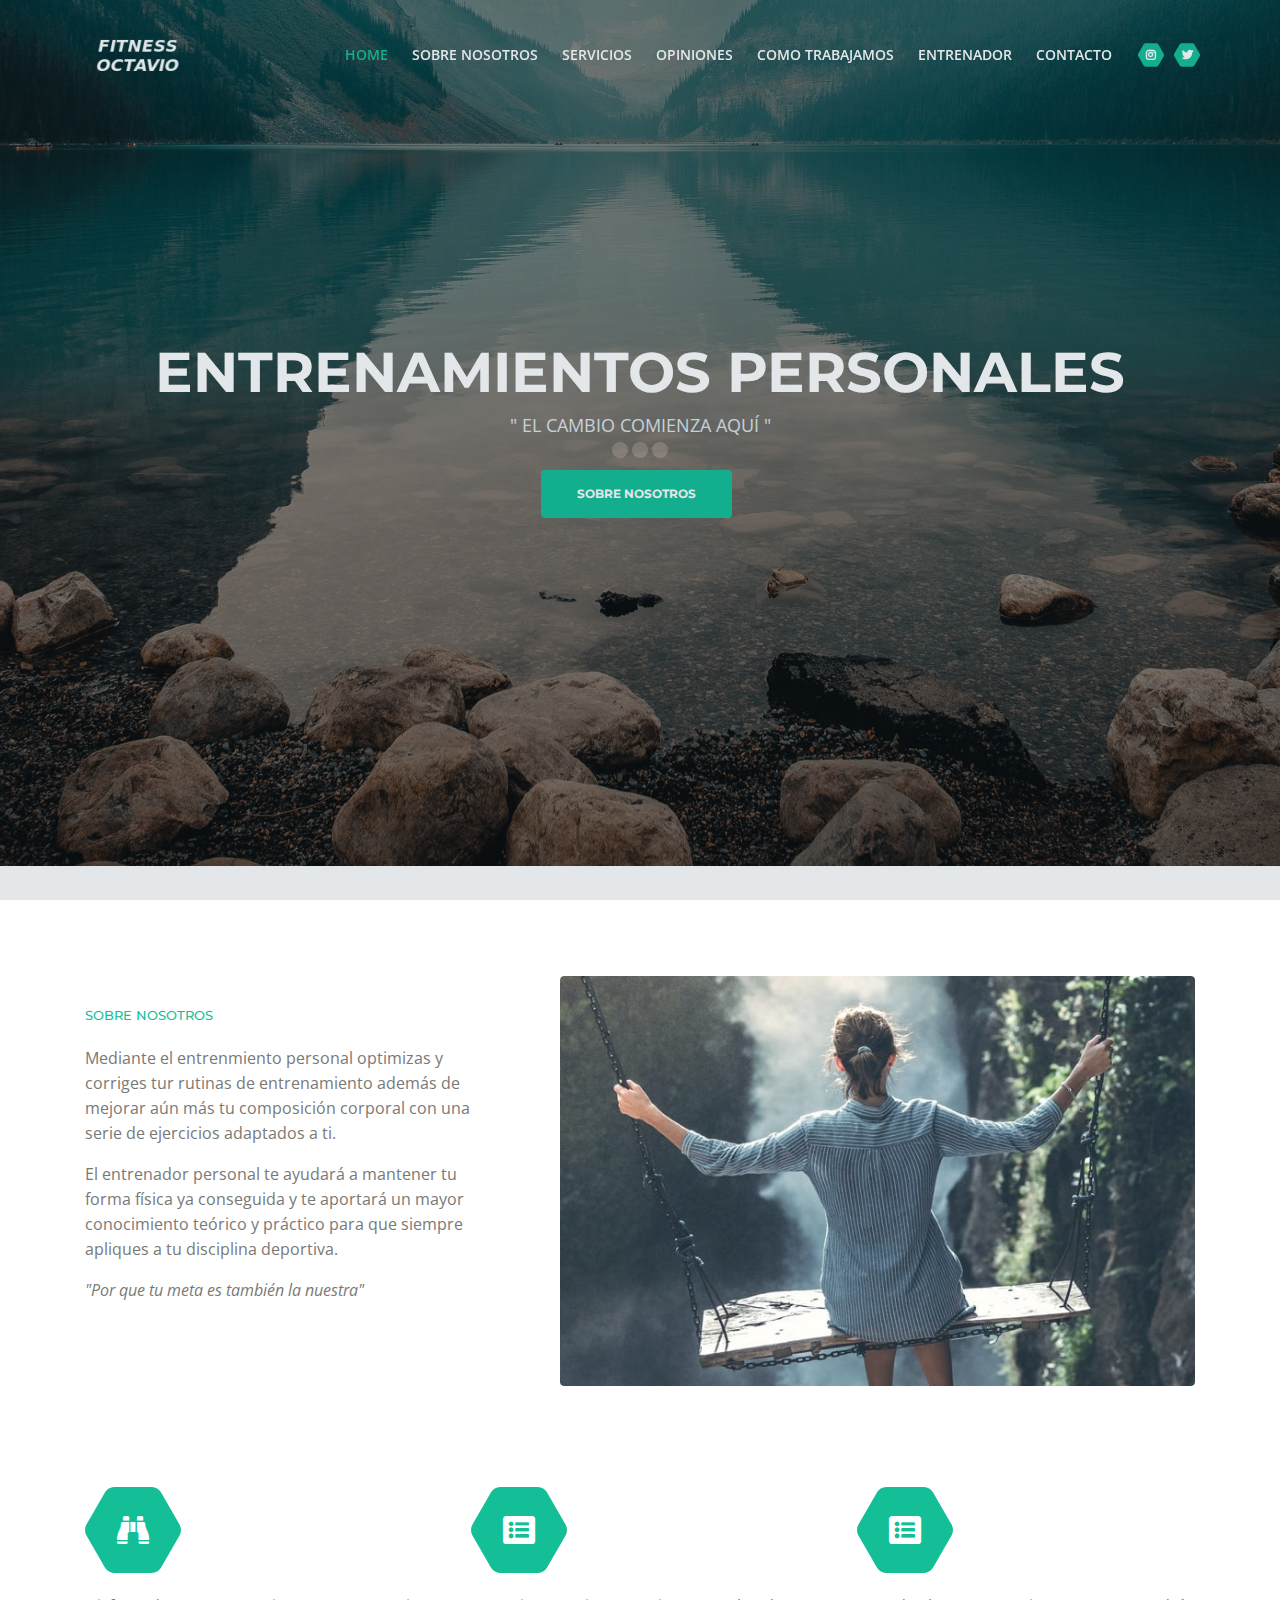
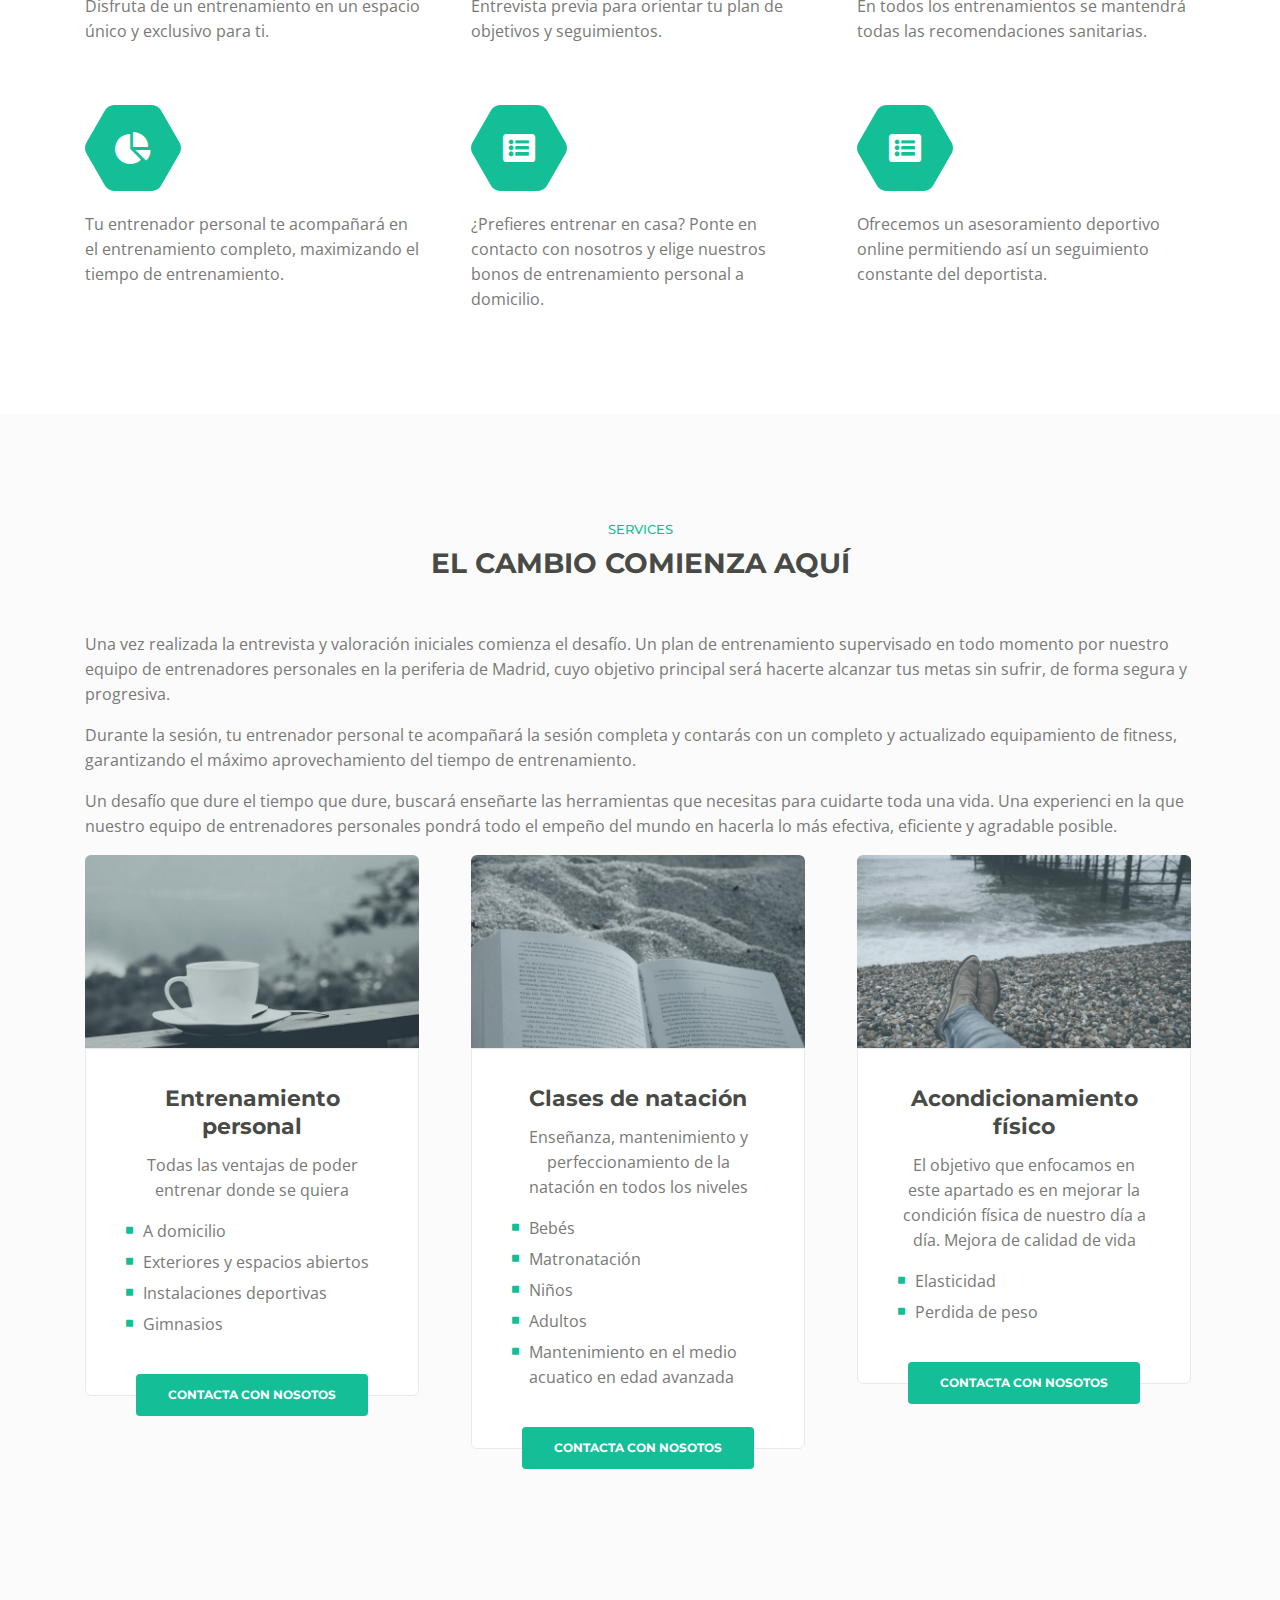
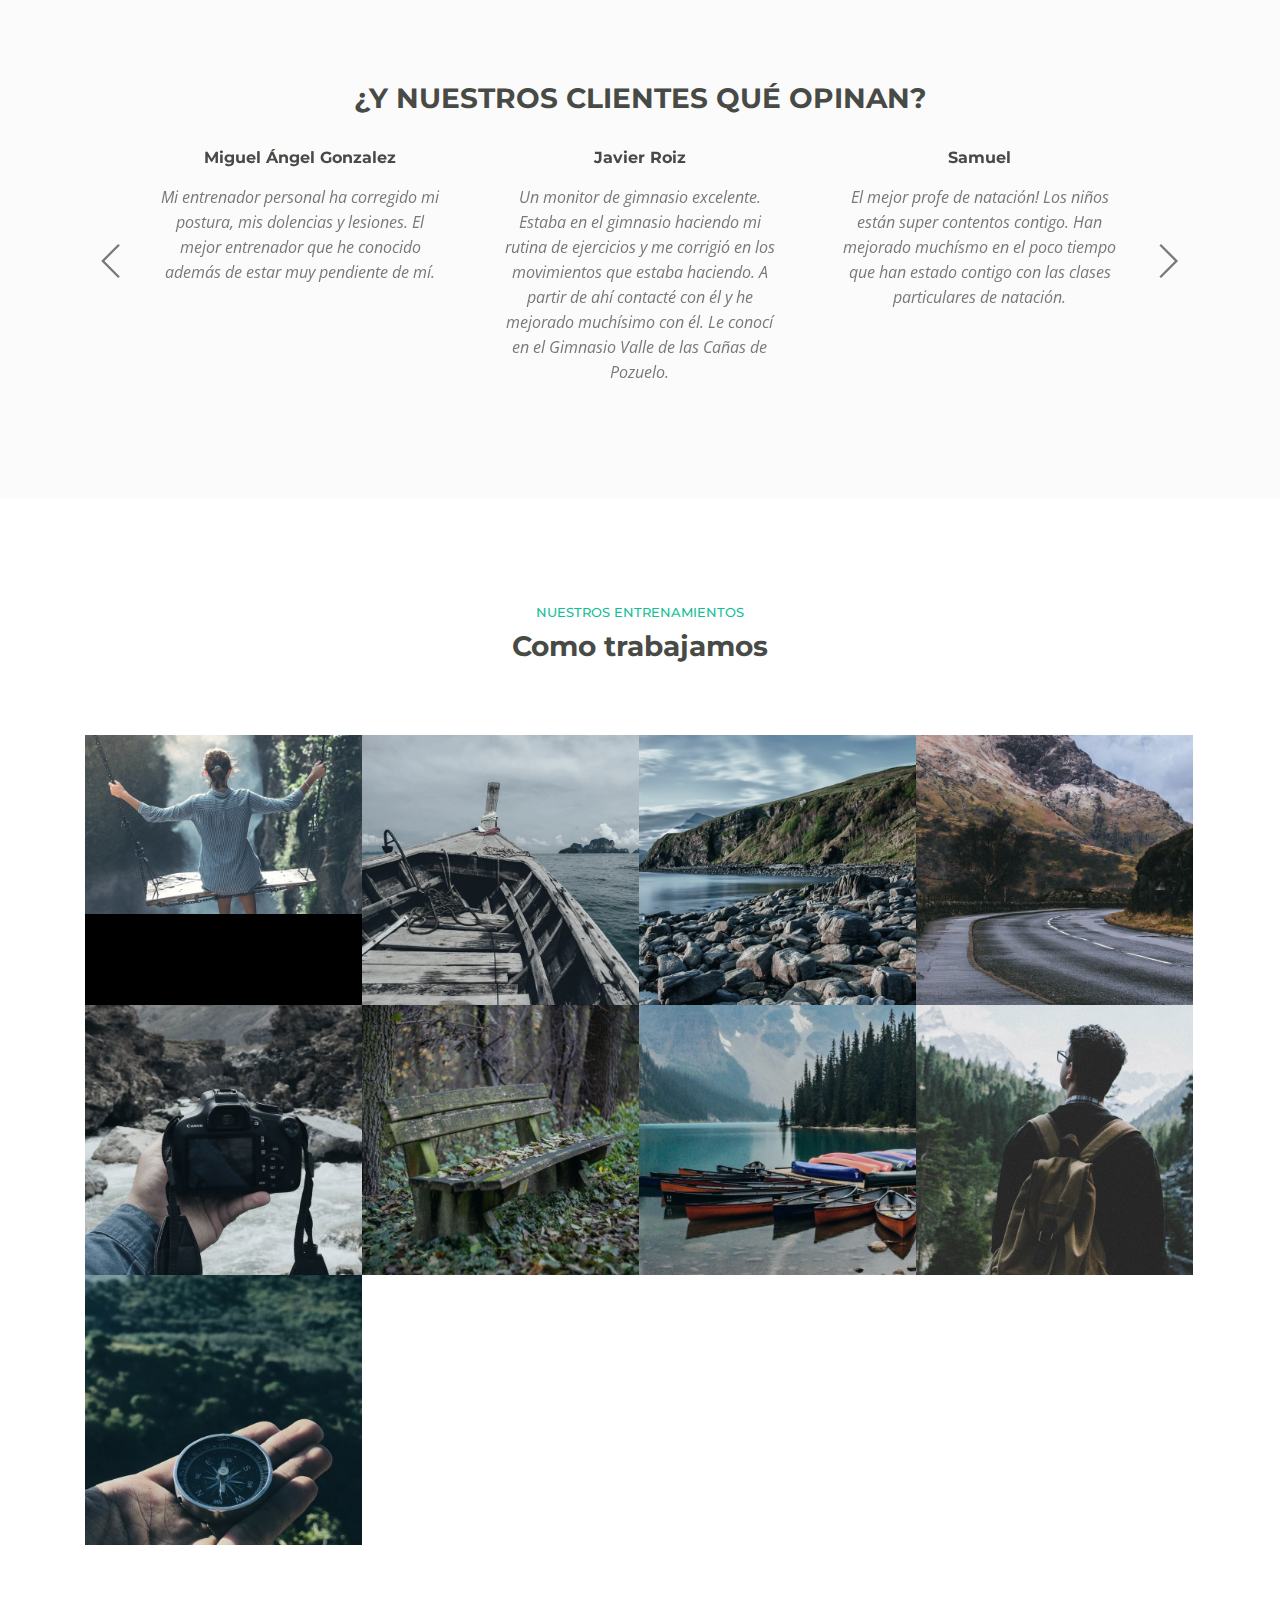
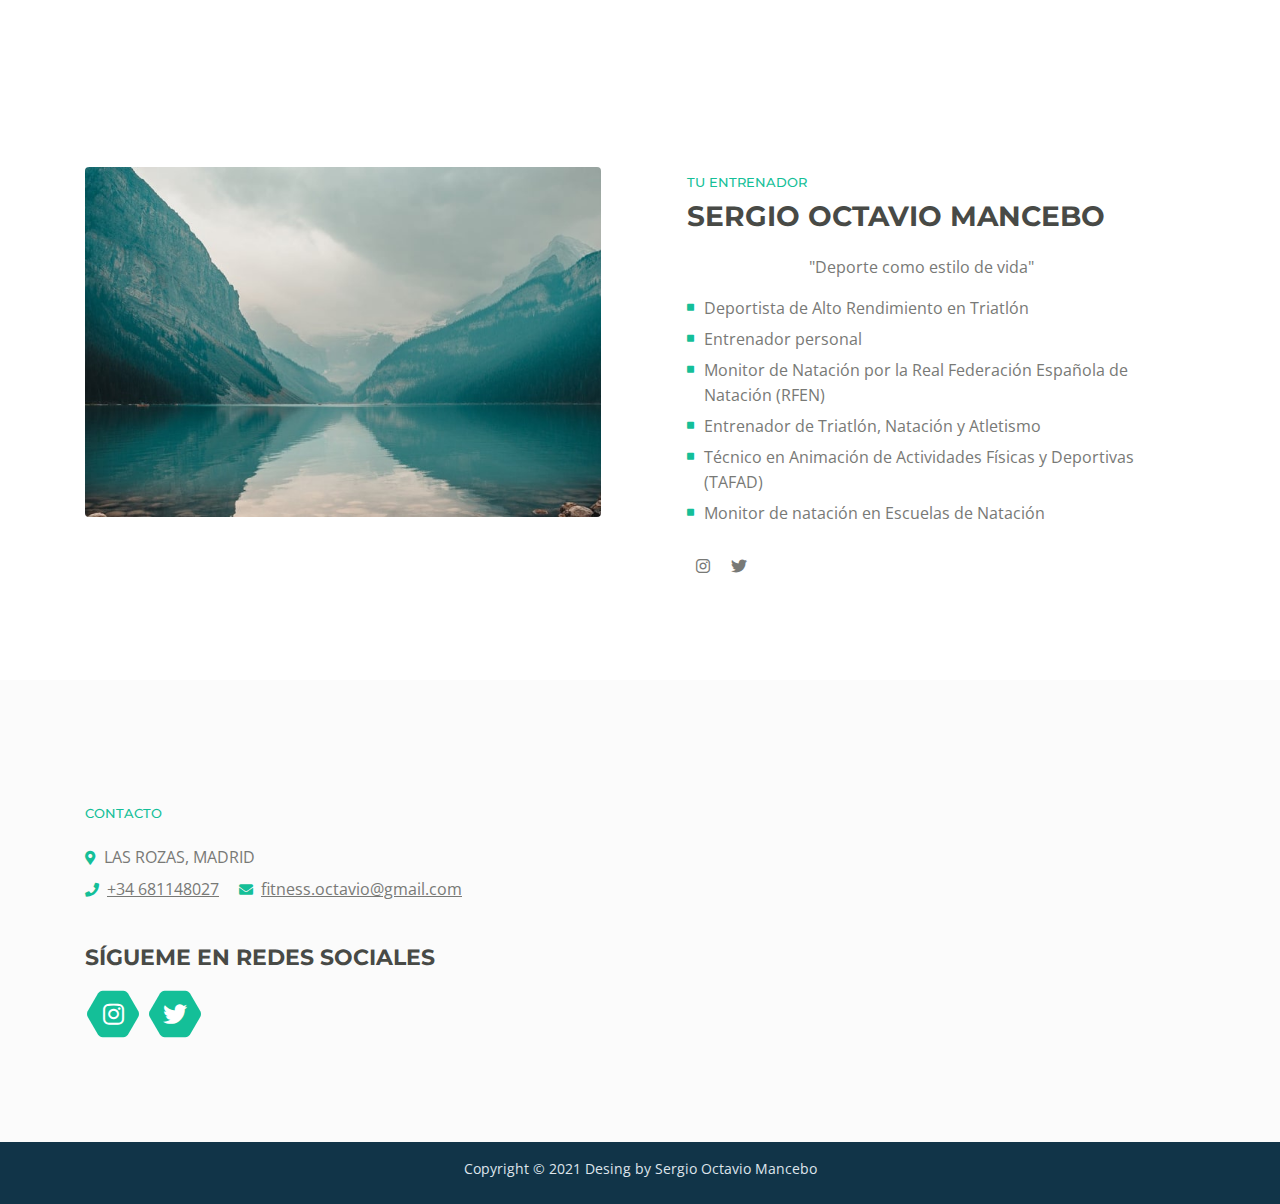
==== commit 3df6c091: "Add files via upload" ====
--- a/index.html
+++ b/index.html
@@ -98,23 +98,18 @@
             </ul>
             <span class="nav-item social-icons">
                 <span class="fa-stack">
-                    <a href="#your-link">
+                    <a href="https://instagram.com/fitness.octavio?utm_medium=copy_link" target="_blank">
                         <span class="hexagon"></span>
                         <i class="fab fa-instagram fa-stack-1x"></i>
                     </a>
                 </span>
                 <span class="fa-stack">
-                    <a href="#your-link">
+                    <a href="https://twitter.com/FitnessOctavio" target="_blank">
                         <span class="hexagon"></span>
                         <i class="fab fa-twitter fa-stack-1x"></i>
                     </a>
                 </span>
-                <span class="fa-stack">
-                    <a href="#your-link">
-                        <span class="hexagon"></span>
-                        <i class="fab fa-facebook-f fa-stack-1x"></i>
-                    </a>
-                </span>
+                
             </span>
         </div>
     </nav> <!-- end of navbar -->
@@ -787,19 +782,14 @@
 
                         <span class="social-icons">
                             <span class="fa-stack">
-                                <a href="#your-link">
+                                <a href="https://instagram.com/fitness.octavio?utm_medium=copy_link" target="_blank"> 
                                     <span class="hexagon"></span>
-                                    <i class="fab fa-facebook-f fa-stack-1x"></i>
+                                    <i class="fab fa-instagram fa-stack-1x"></i>
                                 </a>
                             </span>
+                           
                             <span class="fa-stack">
-                                <a href="#your-link">
-                                    <span class="hexagon"></span>
-                                    <i class="fab fa-facebook-f fa-stack-1x"></i>
-                                </a>
-                            </span>
-                            <span class="fa-stack">
-                                <a href="#your-link">
+                                <a href="https://twitter.com/FitnessOctavio" target="_blank">
                                     <span class="hexagon"></span>
                                     <i class="fab fa-twitter fa-stack-1x"></i>
                                 </a>
@@ -833,25 +823,19 @@
                         <h3>SÍGUEME EN REDES SOCIALES</h3>
                         <!-- INSTAGRAM -->
                         <span class="fa-stack">
-                            <a href="#your-link">
+                            <a href="https://instagram.com/fitness.octavio?utm_medium=copy_link" target="_blank">
                                 <span class="hexagon"></span>
                                 <i class="fab fa-instagram fa-stack-1x"></i>
                             </a>
                         </span>
                         <!-- TWITTER -->
                         <span class="fa-stack">
-                            <a href="#your-link">
+                            <a href="https://twitter.com/FitnessOctavio" target="_blank">
                                 <span class="hexagon"></span>
                                 <i class="fab fa-twitter fa-stack-1x"></i>
                             </a>
                         </span>
-                        <!-- FACEBOOK -->
-                        <span class="fa-stack">
-                            <a href="#your-link">
-                                <span class="hexagon"></span>
-                                <i class="fab fa-facebook-f fa-stack-1x"></i>
-                            </a>
-                        </span>
+                       
                         
                     </div> <!-- end of text-container -->
                 </div> <!-- end of col -->
@@ -870,7 +854,7 @@
         <div class="container">
             <div class="row">
                 <div class="col-lg-12">
-                    <p class="p-small">Copyright © 2021 <a href="https://GOOGLE.com">Desing by Sergio Octavio Mancebo</a></p>
+                    <p class="p-small">Copyright © 2021 <a href="https://instagram.com/fitness.octavio?utm_medium=copy_link" target="_blank">Desing by Sergio Octavio Mancebo</a></p>
                 </div> <!-- end of col -->
             </div> <!-- enf of row -->
         </div> <!-- end of container -->
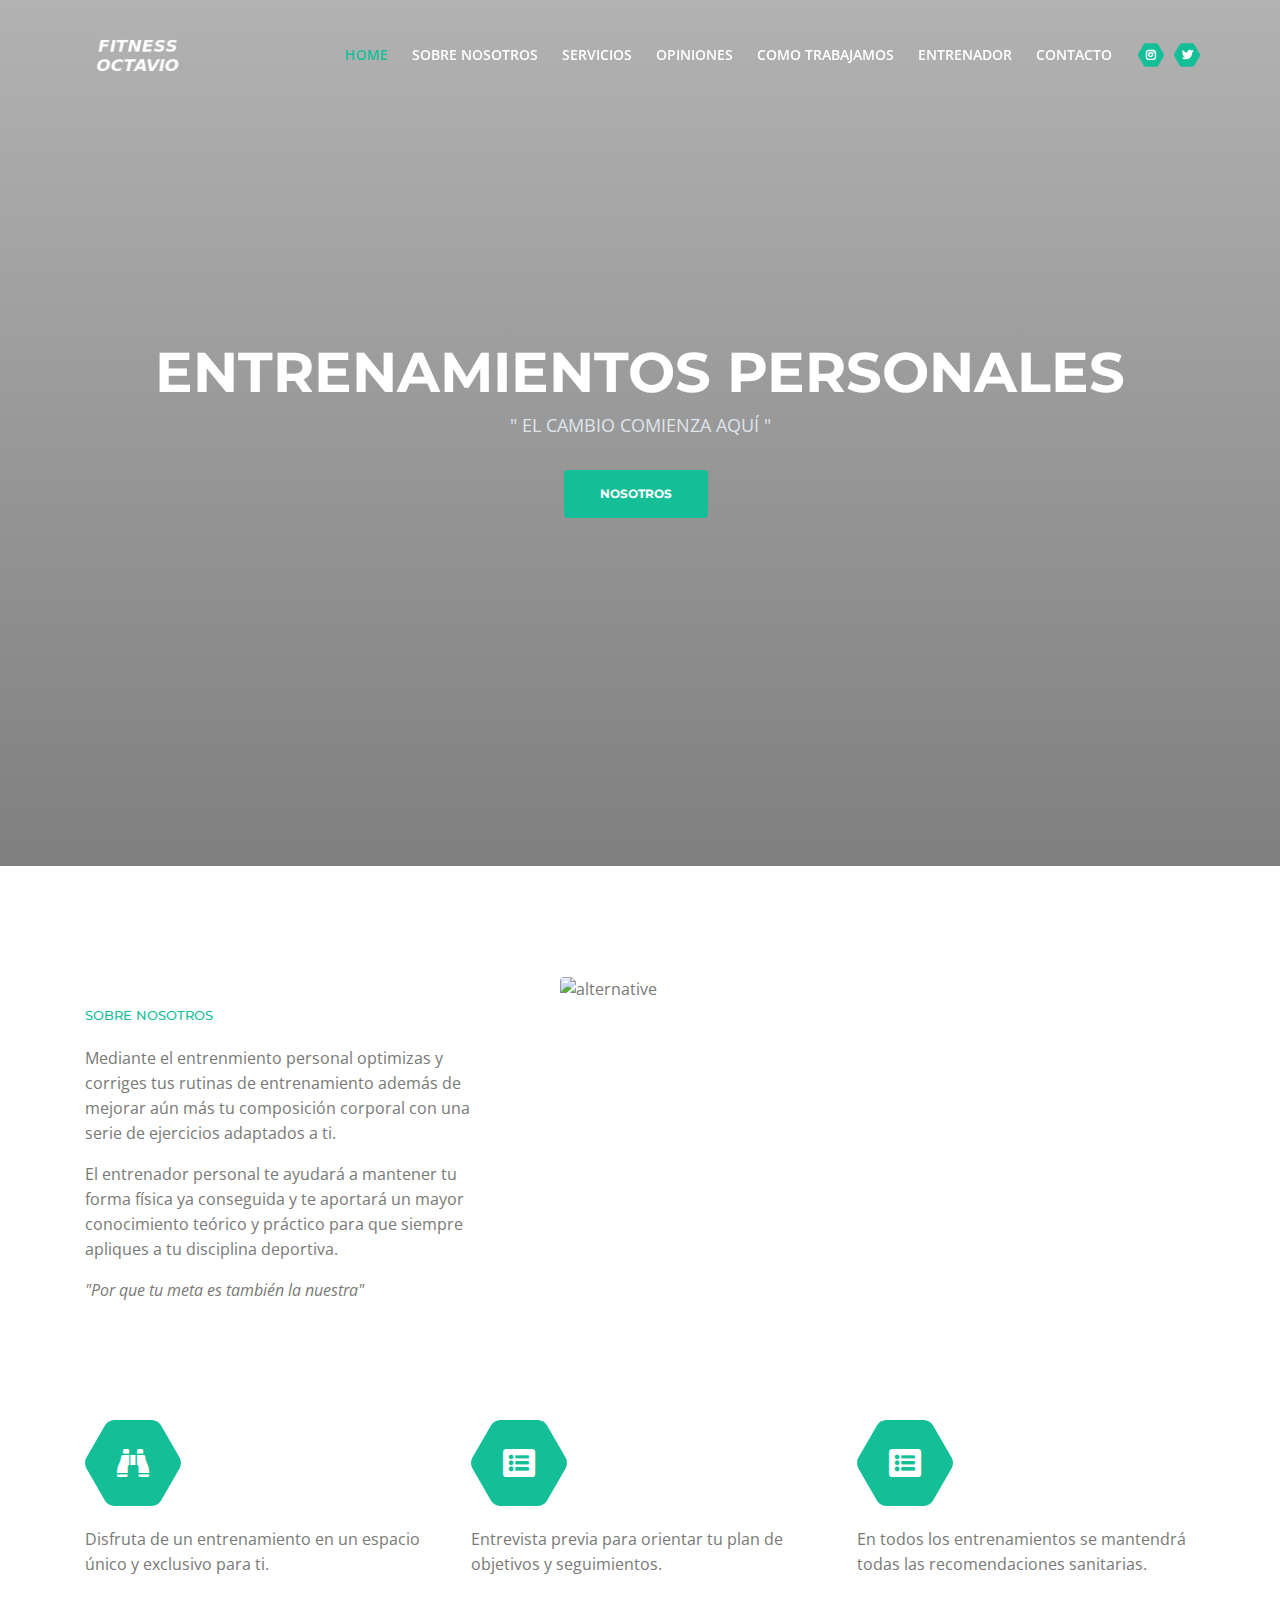
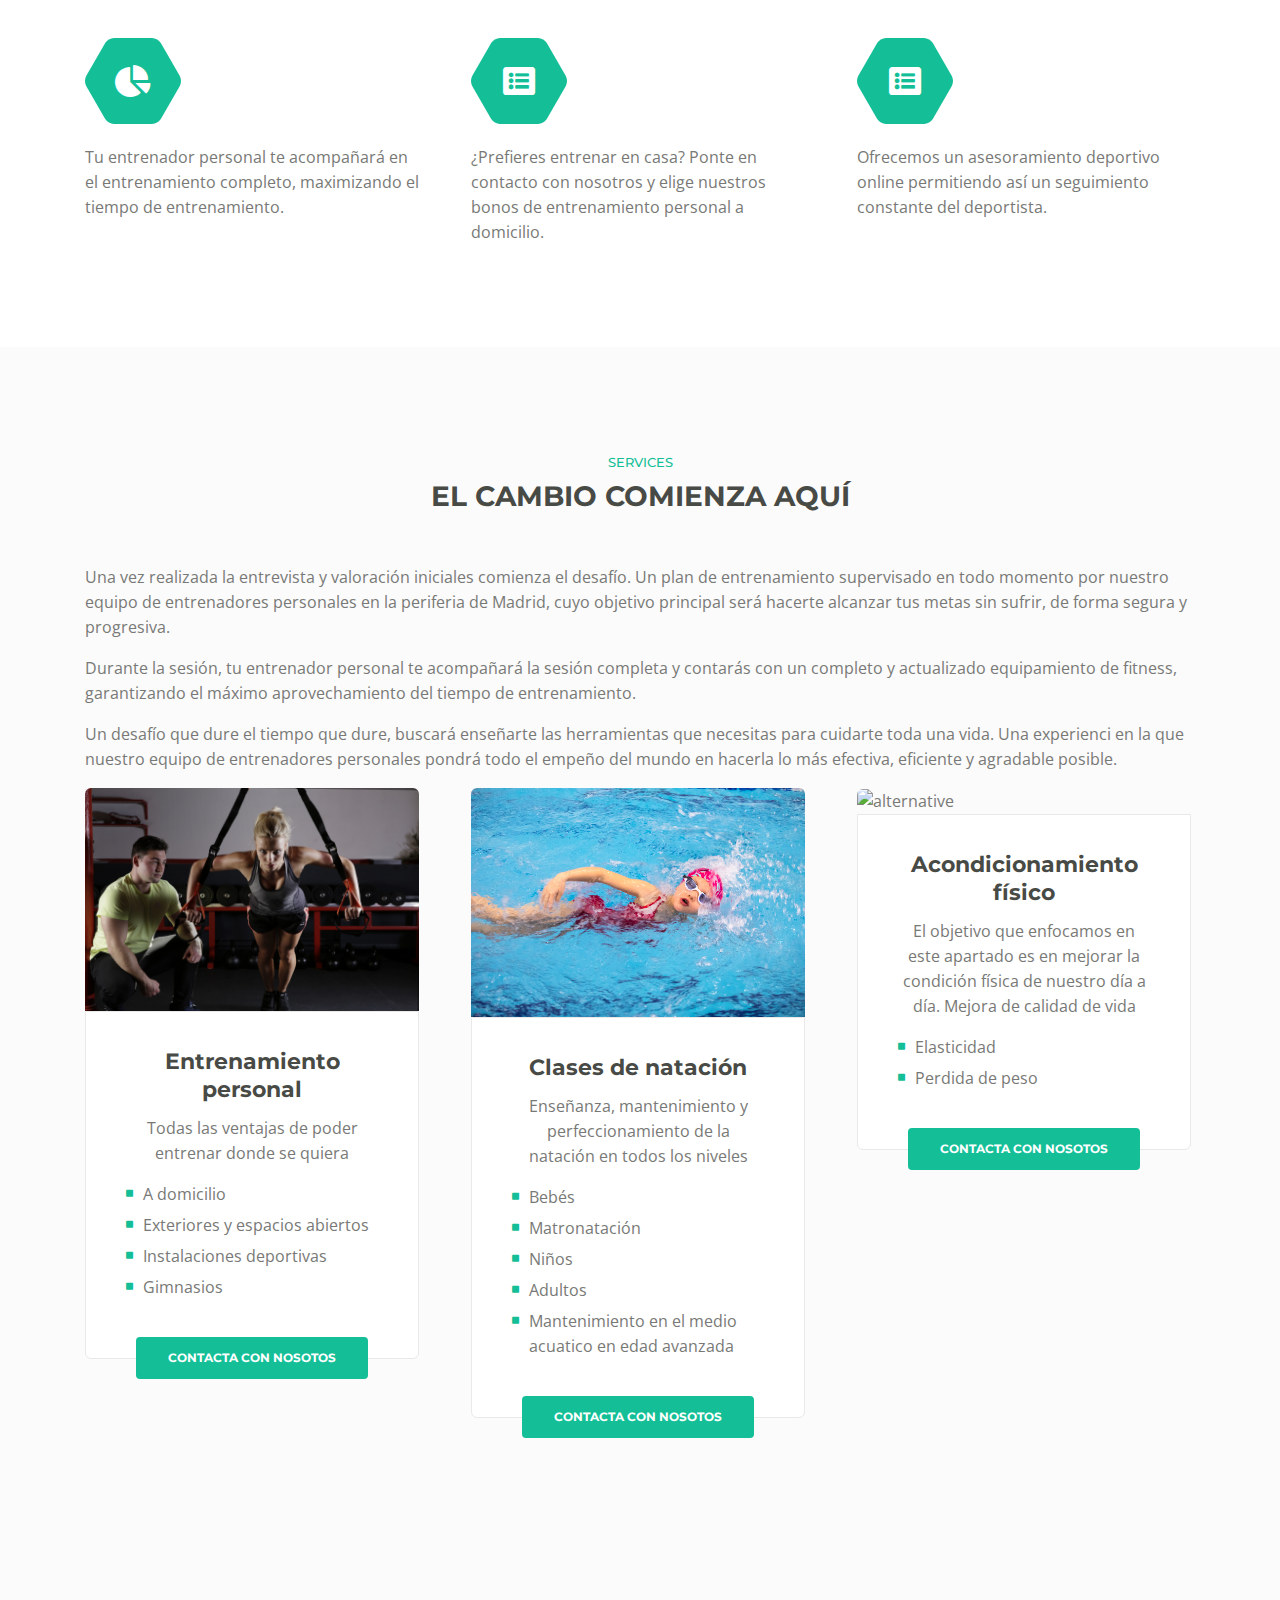
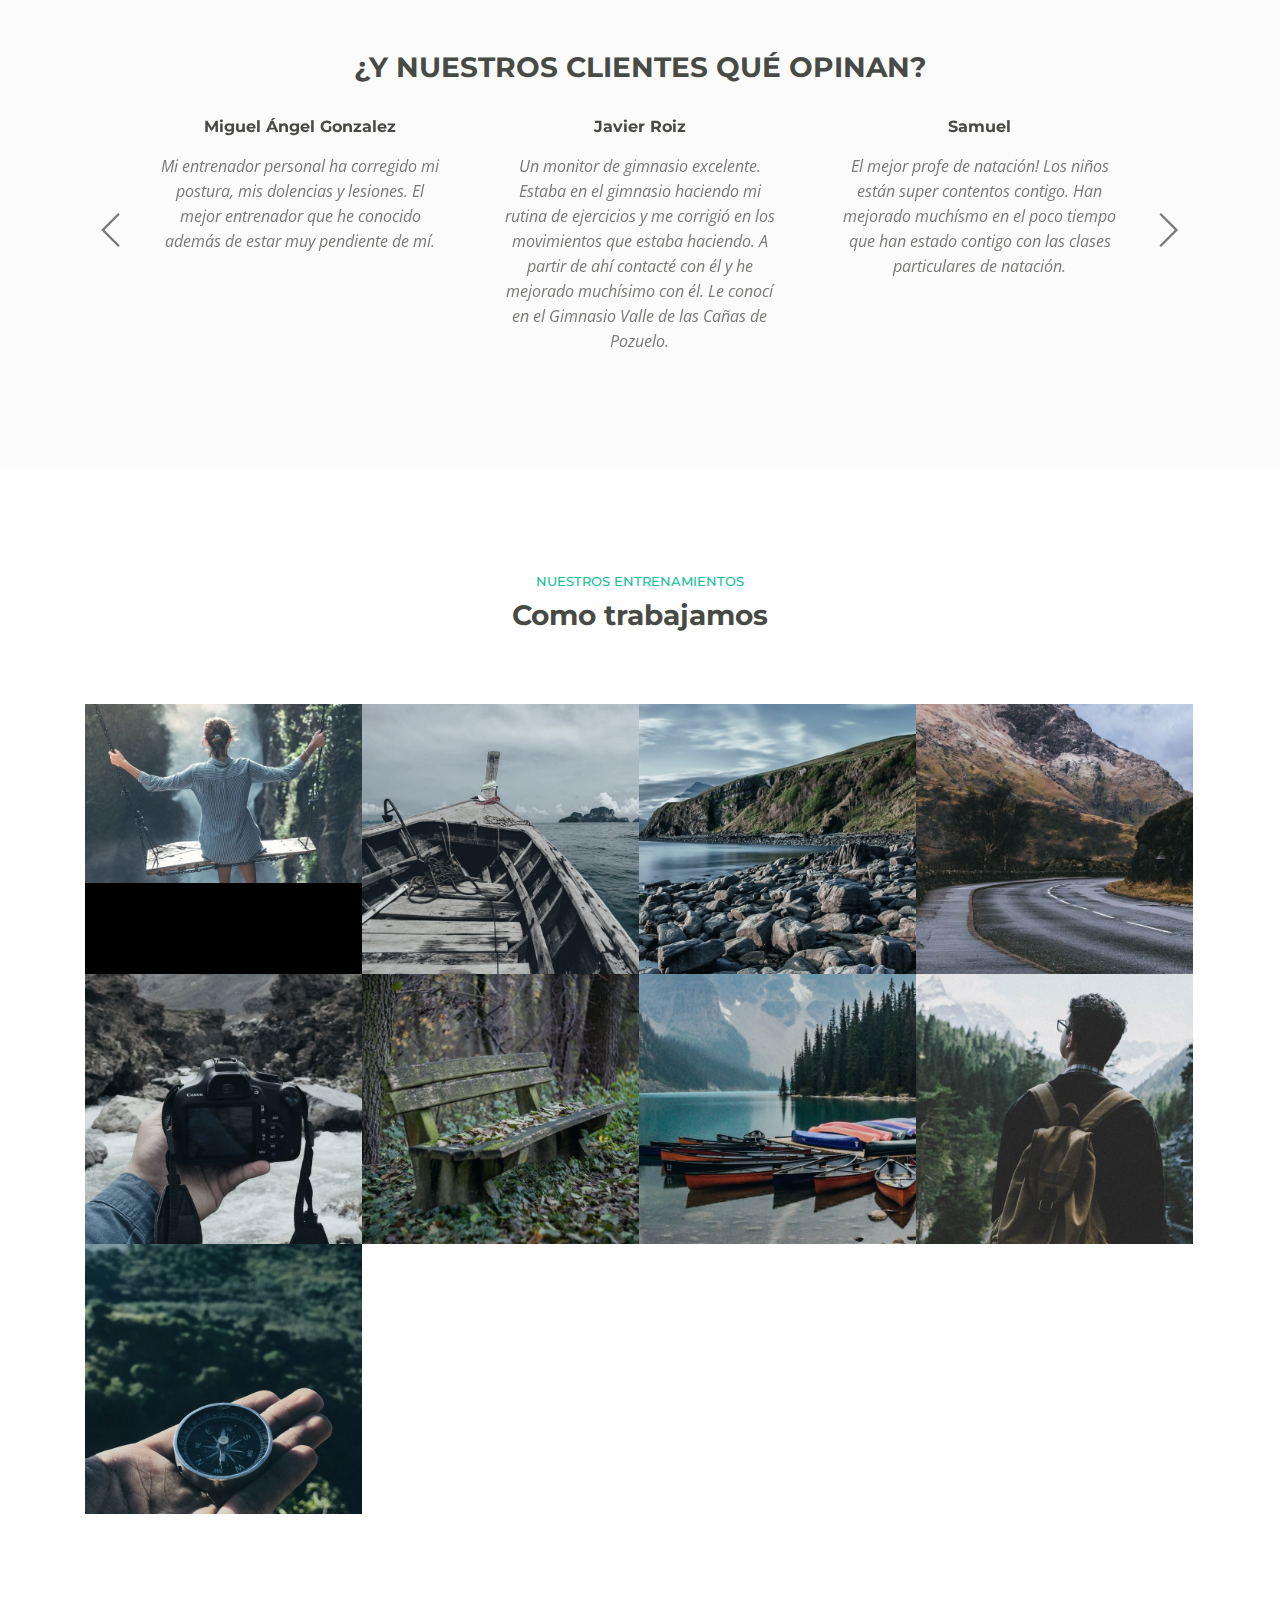
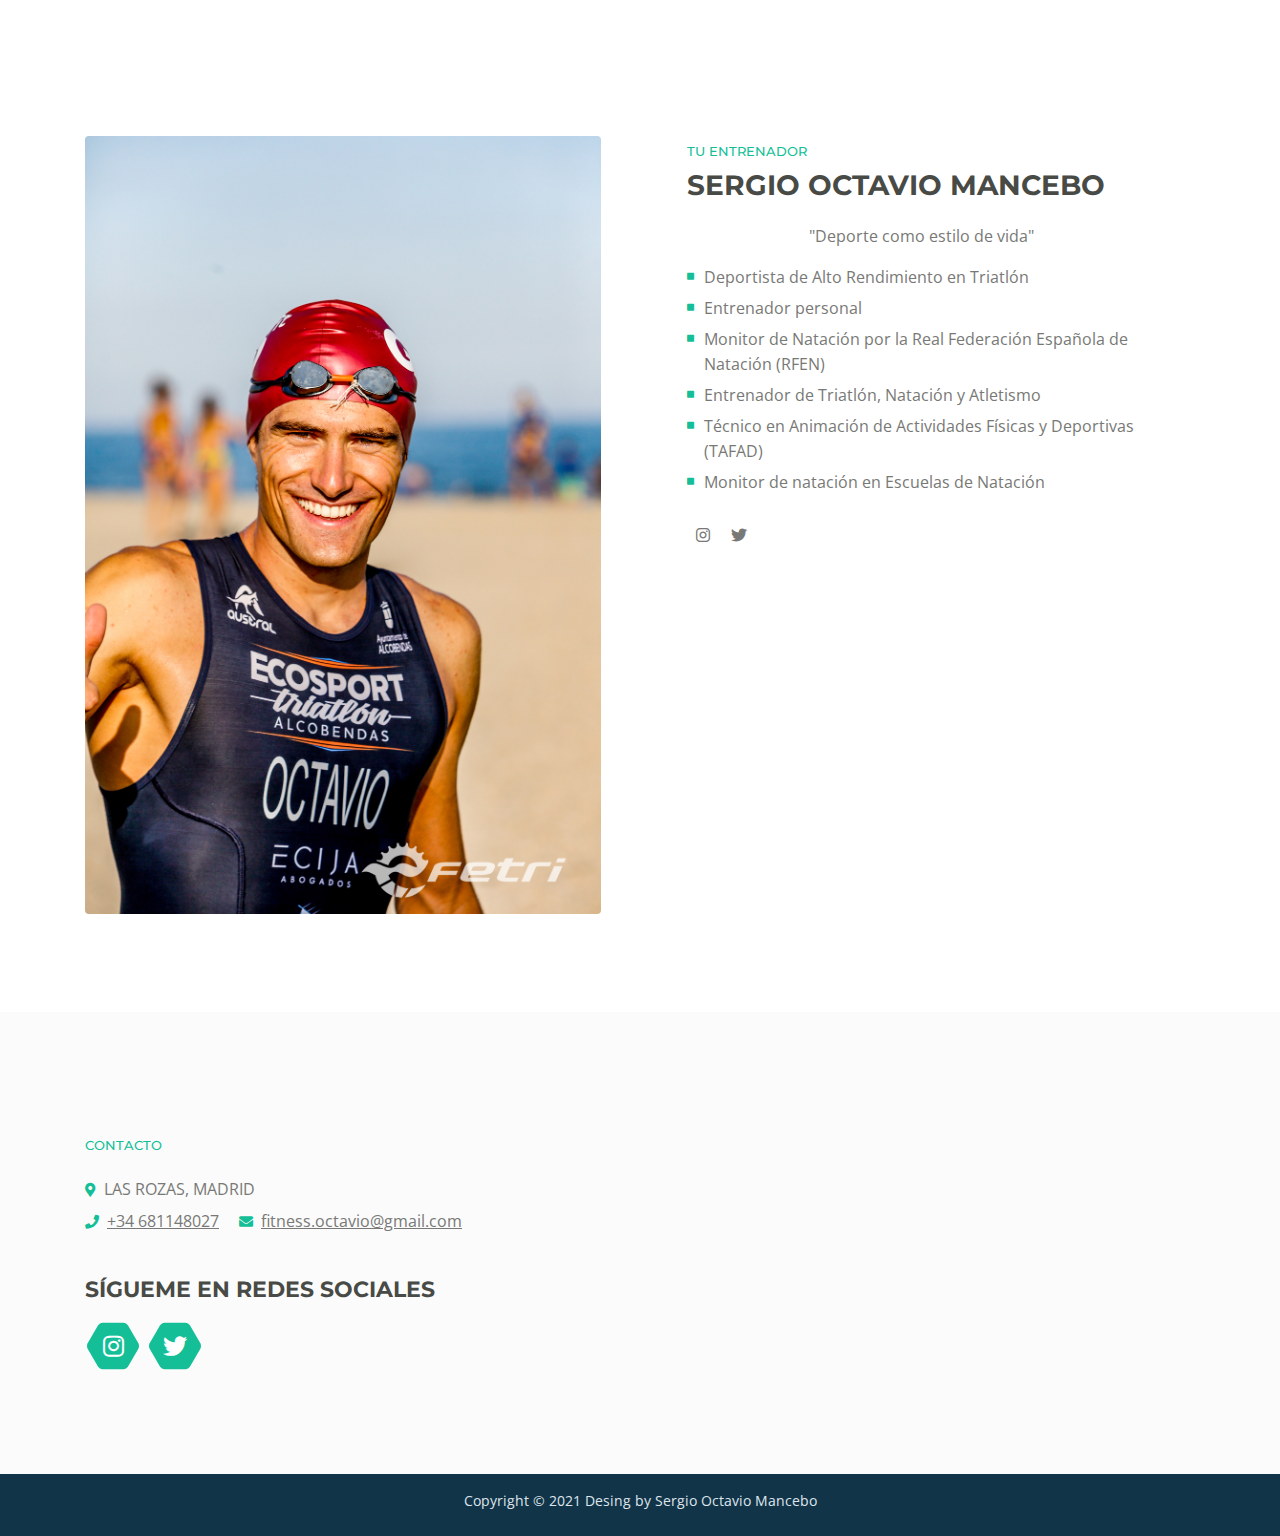
==== commit 3ab7f9bf: "Add files via upload" ====
--- a/index.html
+++ b/index.html
@@ -6,7 +6,7 @@
     
     <!-- SEO Meta Tags -->
     <meta name="description" content=" fitness, gimnasio, entrenamientos personales, entrenamiento funcional">
-    <meta name="author" content="Fitness Octavio, Sergio Octavio Mancebox">
+    <meta name="author" content="Fitness Octavio, Sergio Octavio Mancebo">
 
     <!-- OG Meta Tags to improve the way the post looks when you share the page on LinkedIn, Facebook, Google+ -->
 	<meta property="og:site_name" content="" /> <!-- website name -->
@@ -30,7 +30,7 @@
 	<link href="css/styles.css" rel="stylesheet">
 	
 	<!-- Favicon  -->
-    <link rel="icon" href="images/favicon.png">
+    <link rel="icon" href="images/favicon.jpeg">
 </head>
 <body data-spy="scroll" data-target=".fixed-top">
     
@@ -125,7 +125,7 @@
                         <div class="text-container">
                             <h1><span id="js-rotating">ENTRENAMIENTOS PERSONALES,ENTRENAMIENTOS FUNCIONALES,ASESORAMIENTO DEPORTIVO,PERDIDA DE PESO,PREVENCIÓN DE LESIONES</span></h1>
                             <p class="p-heading p-large">" EL CAMBIO COMIENZA AQUÍ "</p>
-                            <a class="btn-solid-lg page-scroll" href="#intro">SOBRE NOSOTROS</a>
+                            <a class="btn-solid-lg page-scroll" href="#intro">NOSOTROS</a>
                         </div>
                     </div> <!-- end of col -->
                 </div> <!-- end of row -->
@@ -143,7 +143,7 @@
                     <div class="text-container">
                         <div class="section-title">SOBRE NOSOTROS</div>
                         <h2></h2>
-                        <p>Mediante el entrenmiento personal optimizas y corriges tur rutinas de entrenamiento además de mejorar
+                        <p>Mediante el entrenmiento personal optimizas y corriges tus rutinas de entrenamiento además de mejorar
                             aún más tu composición corporal con una serie de ejercicios adaptados a ti.</p>
                         <p>El entrenador personal te ayudará a mantener tu forma física ya conseguida y te aportará un mayor
                             conocimiento teórico y práctico para que siempre apliques a tu disciplina deportiva.
@@ -154,7 +154,7 @@
                 </div> <!-- end of col -->
                 <div class="col-lg-7">
                     <div class="image-container">
-                        <img class="img-fluid" src="images/intro-office.jpg" alt="alternative">
+                        <img class="img-fluid" src="images/foto2.jpg" alt="alternative">
                     </div> <!-- end of image-container -->
                 </div> <!-- end of col -->
             </div> <!-- end of row -->
@@ -279,7 +279,7 @@
                     <!-- Card -->
                     <div class="card">
                         <div class="card-image">
-                            <img class="img-fluid" src="images/services-1.jpg" alt="alternative">
+                            <img class="img-fluid" src="images/personal-training.jpg" alt="alternative">
                         </div>
                         <div class="card-body">
                             <h3 class="card-title">Entrenamiento personal</h3>
@@ -314,7 +314,7 @@
                     <!-- Card -->
                     <div class="card">
                         <div class="card-image">
-                            <img class="img-fluid" src="images/services-2.jpg" alt="alternative">
+                            <img class="img-fluid" src="images/natacion.png" alt="alternative">
                         </div>
                         <div class="card-body">
                             <h3 class="card-title">Clases de natación</h3>
@@ -352,7 +352,7 @@
                     <!-- Card -->
                     <div class="card">
                         <div class="card-image">
-                            <img class="img-fluid" src="images/services-3.jpg" alt="alternative">
+                            <img class="img-fluid" src="images/acondicionamiento.jpg" alt="alternative">
                         </div>
                         <div class="card-body">
                             <h3 class="card-title">Acondicionamiento físico</h3>
@@ -745,7 +745,7 @@
             <div class="row">
                 <div class="col-lg-5 col-xl-6">
                     <div class="image-container">
-                        <img class="img-fluid" src="images/about.jpg" alt="alternative">
+                        <img class="img-fluid" src="images/sergiooctavio.jpg" alt="alternative">
                     </div> <!-- end of image-container -->
                 </div> <!-- end of col -->
                 <div class="col-lg-7 col-xl-6">
@@ -817,7 +817,7 @@
                         <p></p>
                         <ul class="list-unstyled li-space-lg">
                             <li class="address"><i class="fas fa-map-marker-alt"></i>LAS ROZAS, MADRID</li>
-                            <li><i class="fas fa-phone"></i><a href="tel:003024630820">+34 681148027</a></li>
+                            <li><i class="fas fa-phone"></i><a href="tel:+34681148027">+34 681148027</a></li>
                             <li><i class="fas fa-envelope"></i><a href="mailto:office@aria.com">fitness.octavio@gmail.com</a></li>
                         </ul>
                         <h3>SÍGUEME EN REDES SOCIALES</h3>
--- a/css/styles.css
+++ b/css/styles.css
@@ -772,7 +772,7 @@
 /*    04. Header     */
 /*********************/
 .header {
-	background: linear-gradient(rgba(0, 0, 0, 0.3), rgba(0, 0, 0, 0.5)), url('../images/header-background.jpg') center center no-repeat;
+	background: linear-gradient(rgba(0, 0, 0, 0.3), rgba(0, 0, 0, 0.5)), url('../images/portada-gym.jpg') center center no-repeat;
 	background-size: cover;
 }
 
@@ -2414,7 +2414,7 @@
 
 	.form-2 form {
 		margin-left: 1.5rem;
-		background-color: #4b4847;
+		
 	}
 	/* end of contact */
 
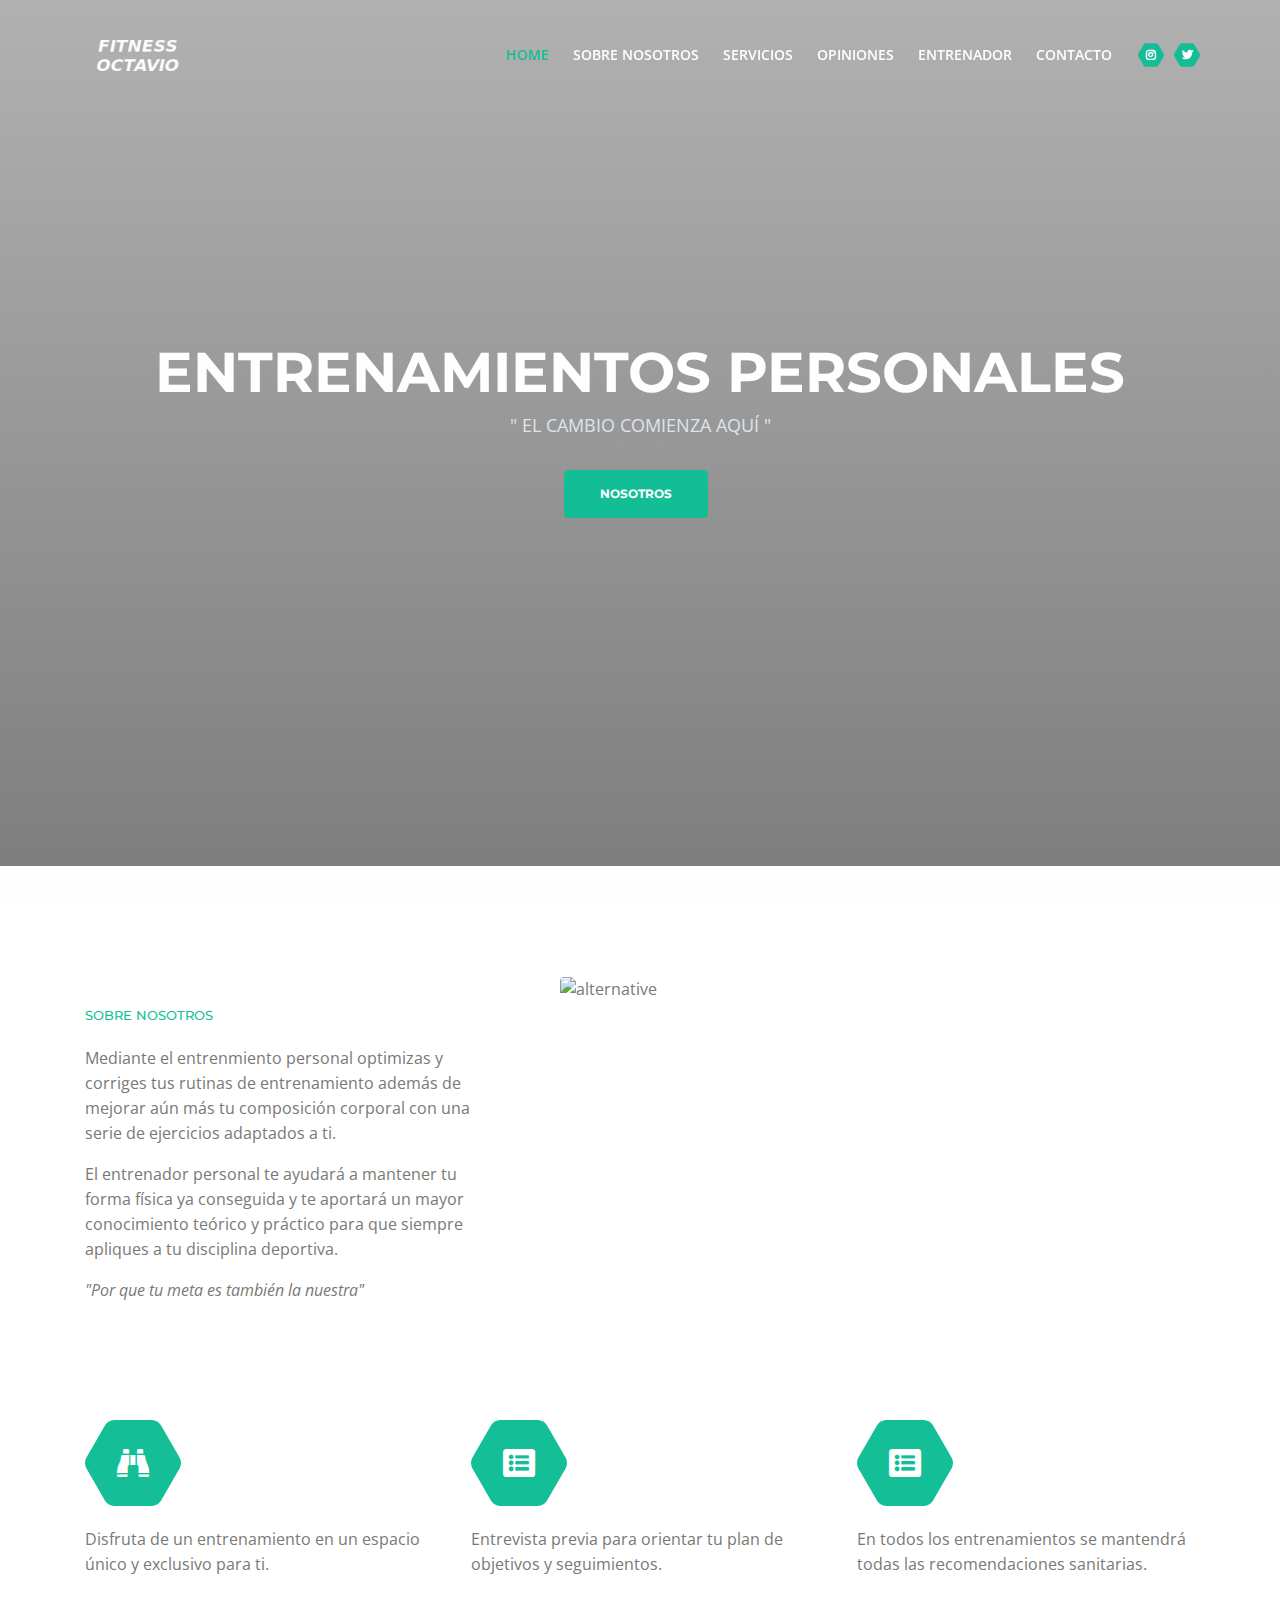
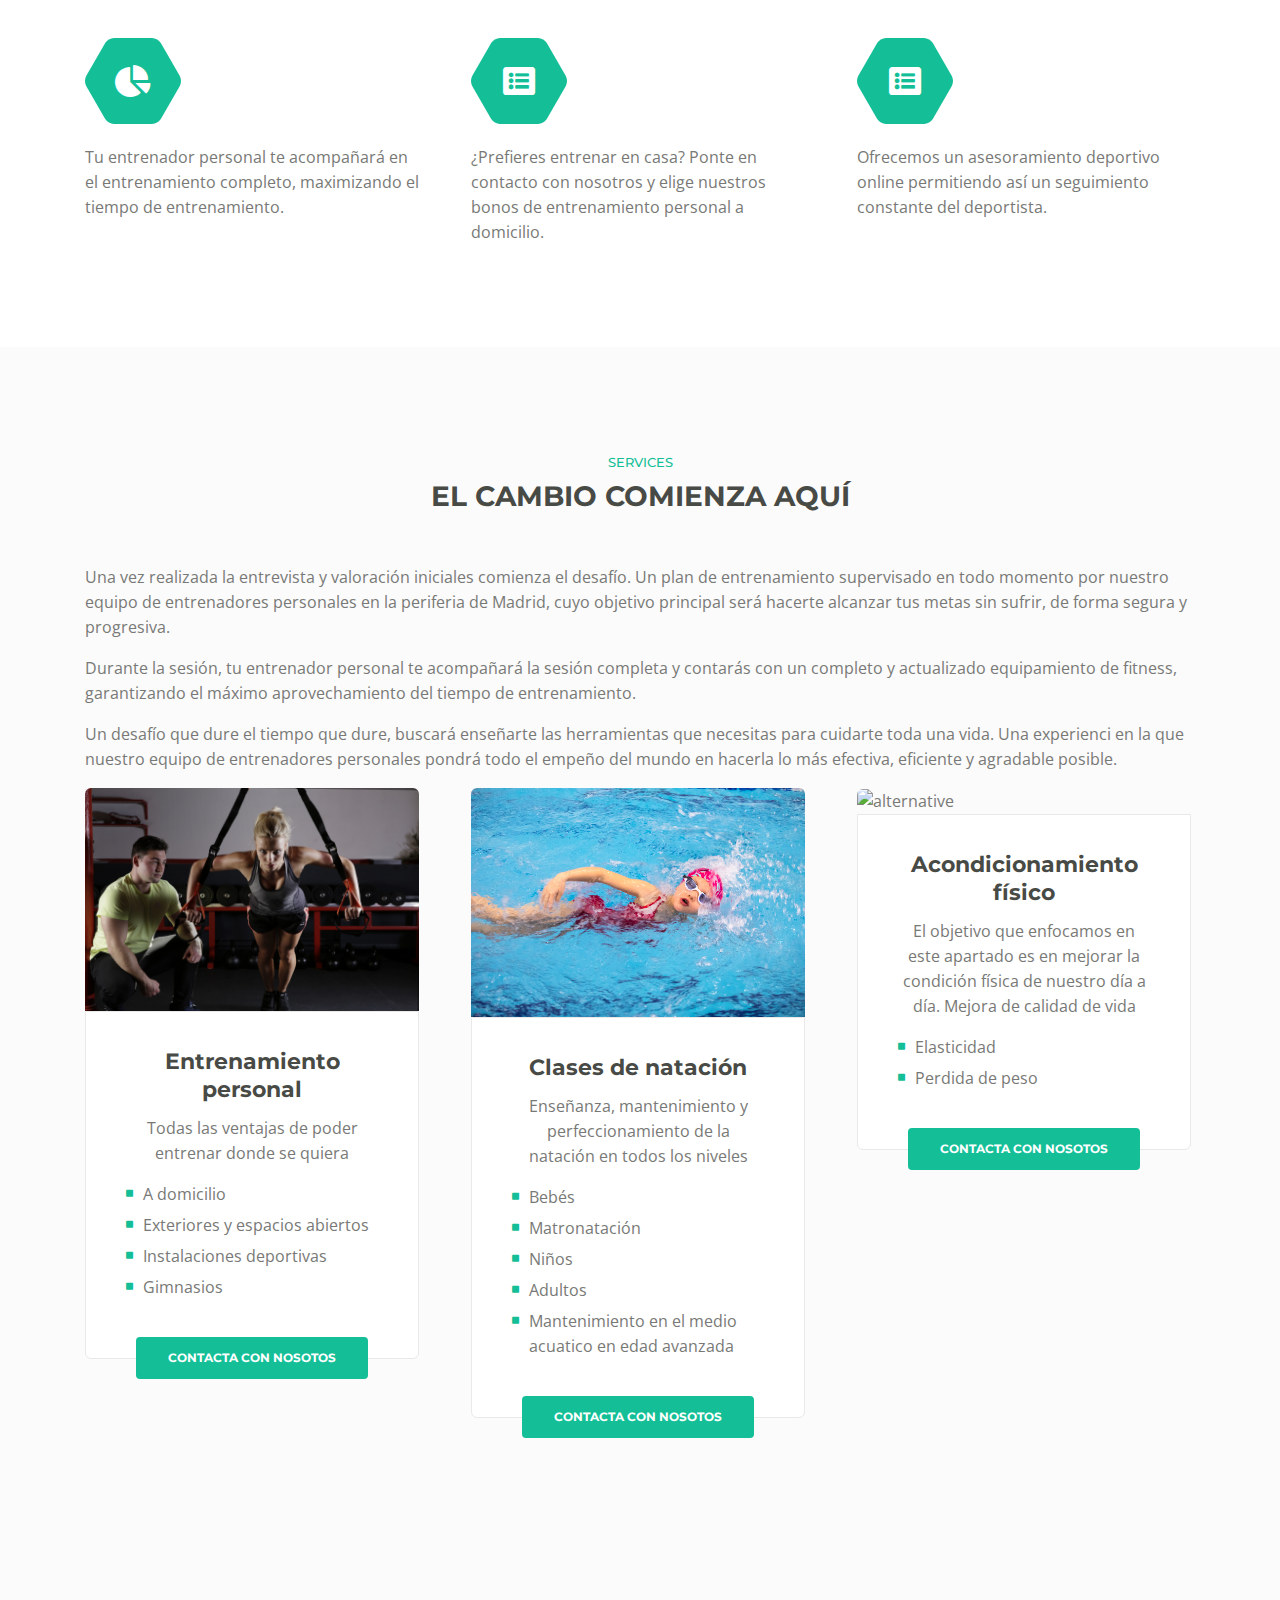
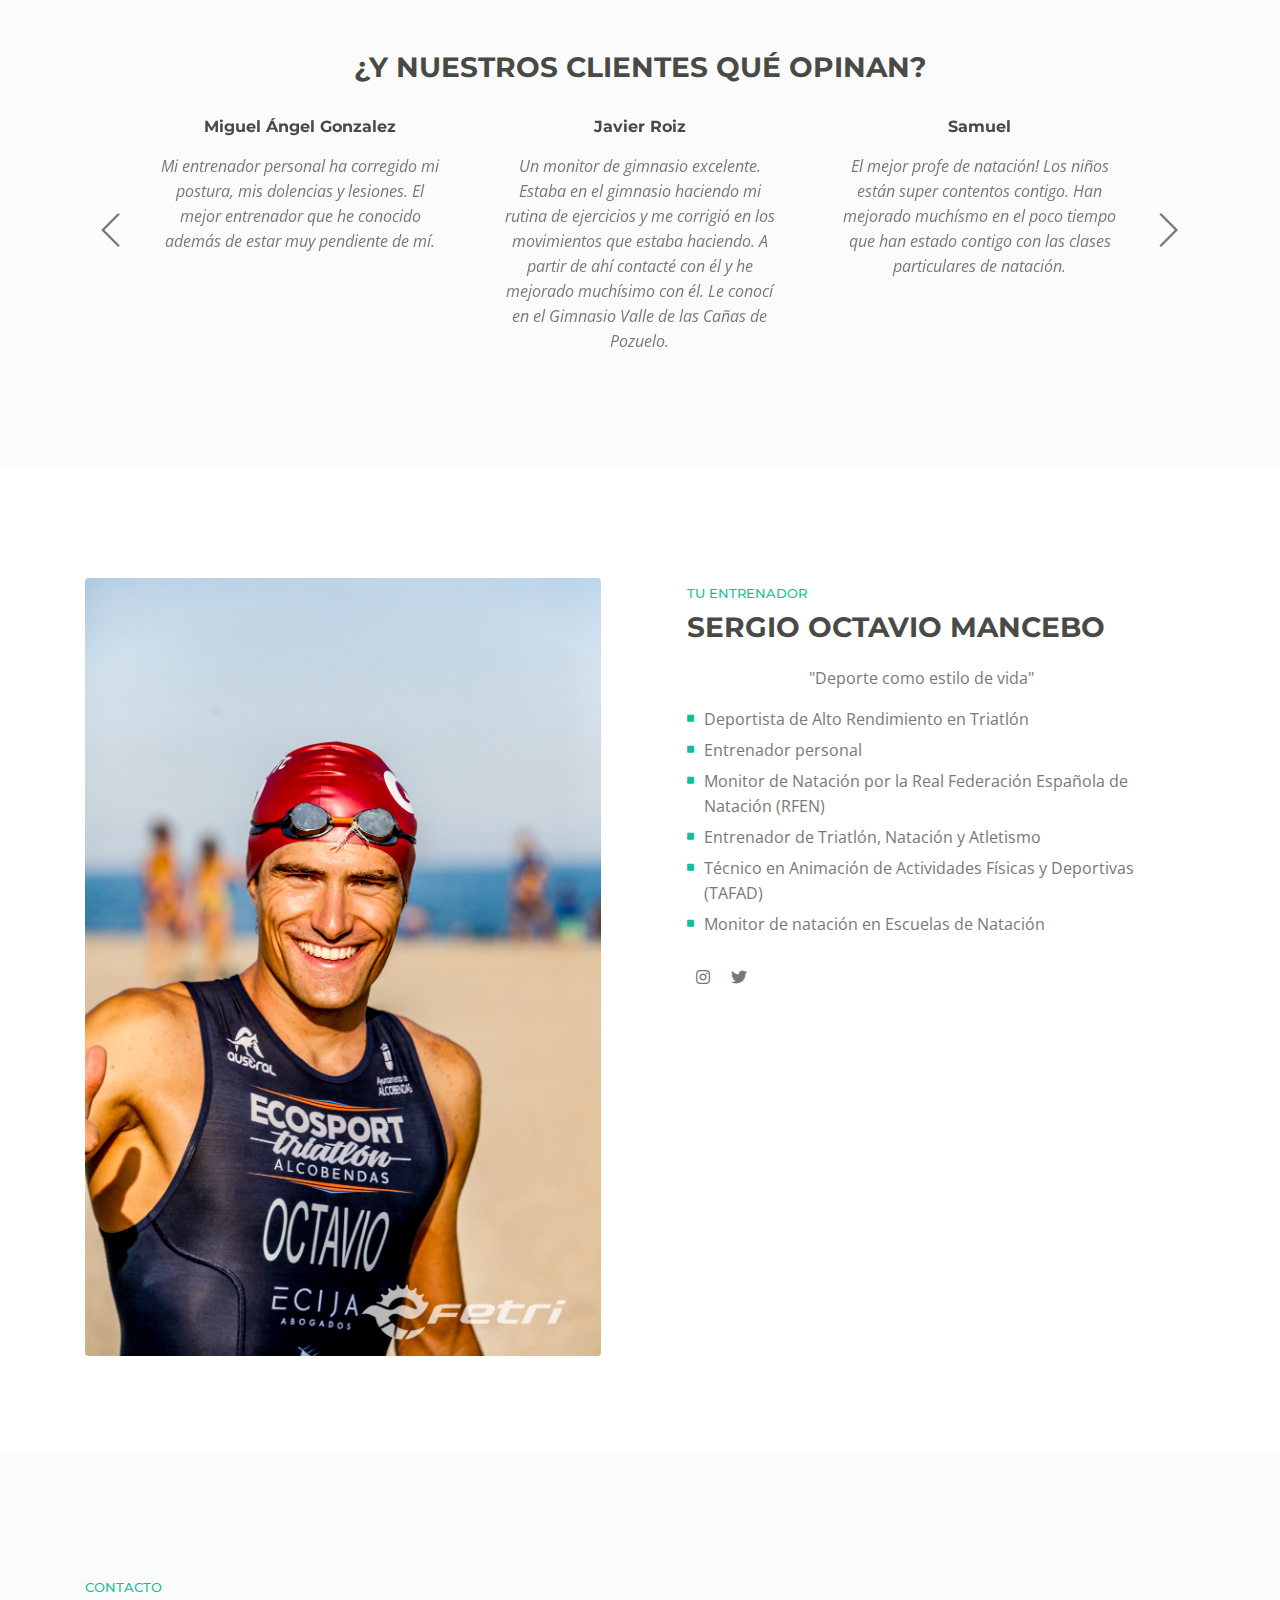
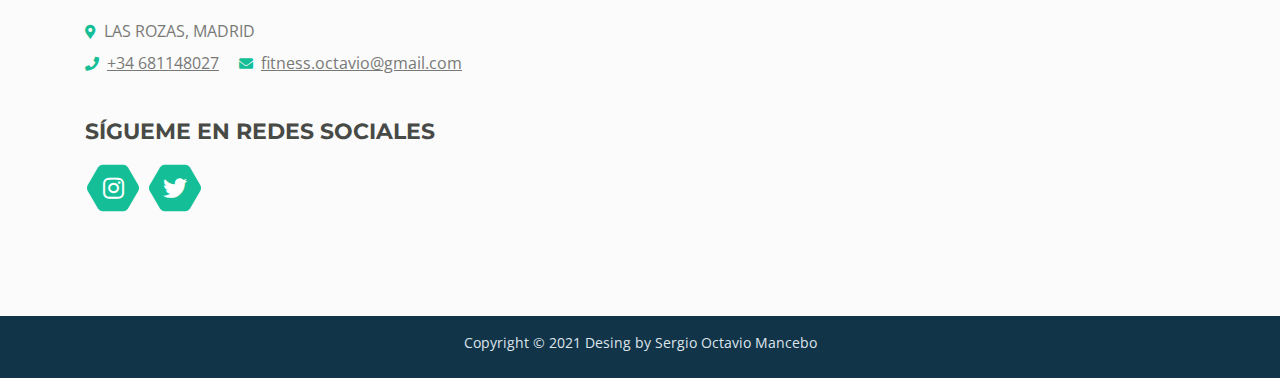
==== commit 6bfc50d0: "upgrade" ====
--- a/index.html
+++ b/index.html
@@ -74,9 +74,7 @@
                 <li class="nav-item">
                     <a class="nav-link page-scroll" href="#comments">OPINIONES</a>
                 </li>
-                <li class="nav-item">
-                    <a class="nav-link page-scroll" href="#projects">COMO TRABAJAMOS</a>
-                </li>
+                
                 <li class="nav-item">
                     <a class="nav-link page-scroll" href="#about">ENTRENADOR</a>
                 </li>
@@ -495,248 +493,12 @@
 
 
     
-    <!-- Projects -->
-	<div id="projects" class="filter">
-		<div class="container">
-            <div class="row">
-                <div class="col-lg-12">
-                    <div class="section-title">NUESTROS ENTRENAMIENTOS</div>
-                    <h2>Como trabajamos</h2>
-                </div> <!-- end of col -->
-            </div> <!-- end of row -->
-            <div class="row">
-                <div class="col-lg-12">
-                    <!-- Filter -
-                    <div class="button-group filters-button-group">
-                        <a class="button is-checked" data-filter="*"><span>SHOW ALL</span></a>
-                        <a class="button" data-filter=".design"><span>DESIGN</span></a>
-                        <a class="button" data-filter=".development"><span>DEVELOPMENT</span></a>
-                        <a class="button" data-filter=".marketing"><span>MARKETING</span></a>
-                        <a class="button" data-filter=".seo"><span>SEO</span></a>
-                    </div> -->
-                    <div class="grid">
-                        <div class="element-item development">
-                            <a class="popup-with-move-anim" href="#project-1"><div class="element-item-overlay"><span>Online Banking</span></div><img src="images/intro-office.jpg" alt="alternative"></a>
-                        </div>
-                        <div class="element-item development">
-                            <a class="popup-with-move-anim" href="#project-1"><div class="element-item-overlay"><span>Online Banking</span></div><img src="images/project-1.jpg" alt="alternative"></a>
-                        </div>
-                        <div class="element-item development">
-                            <a class="popup-with-move-anim" href="#project-2"><div class="element-item-overlay"><span>Classic Industry</span></div><img src="images/project-2.jpg" alt="alternative"></a>
-                        </div>
-                        <div class="element-item design development marketing">
-                            <a class="popup-with-move-anim" href="#project-3"><div class="element-item-overlay"><span>BoomBap Audio</span></div><img src="images/project-3.jpg" alt="alternative"></a>
-                        </div>
-                        <div class="element-item design development marketing">
-                            <a class="popup-with-move-anim" href="#project-4"><div class="element-item-overlay"><span>Van Moose</span></div><img src="images/project-4.jpg" alt="alternative"></a>
-                        </div>
-                        <div class="element-item design development marketing seo">
-                            <a class="popup-with-move-anim" href="#project-5"><div class="element-item-overlay"><span>Joy Moments</span></div><img src="images/project-5.jpg" alt="alternative"></a>
-                        </div>
-                        <div class="element-item design marketing seo">
-                            <a class="popup-with-move-anim" href="#project-6"><div class="element-item-overlay"><span>Spark Events</span></div><img src="images/project-6.jpg" alt="alternative"></a>
-                        </div>
-                        <div class="element-item design marketing">
-                            <a class="popup-with-move-anim" href="#project-7"><div class="element-item-overlay"><span>Casual Wear</span></div><img src="images/project-7.jpg" alt="alternative"></a>
-                        </div>
-                        <div class="element-item design marketing">
-                            <a class="popup-with-move-anim" href="#project-8"><div class="element-item-overlay"><span>Zazoo Apps</span></div><img src="images/project-8.jpg" alt="alternative"></a>
-                        </div>
-                    </div> <!-- end of grid -->
-                    <!-- end of filter -->
-                    
-                </div> <!-- end of col -->
-            </div> <!-- end of row -->
-		</div> <!-- end of container -->
-    </div> <!-- end of filter -->
-    <!-- end of projects -->
-
-
-    <!-- Project Lightboxes -->
-    <!-- Lightbox -->
-    <div id="project-1" class="lightbox-basic zoom-anim-dialog mfp-hide">
-        <div class="row">
-            <button title="Close (Esc)" type="button" class="mfp-close x-button">×</button>
-            <div class="col-lg-8">
-                <img class="img-fluid" src="images/project-1.jpg" alt="alternative">
-            </div> <!-- end of col -->
-            <div class="col-lg-4">
-                <h3>Online Banking</h3>
-                <hr class="line-heading">
-                <h6>Strategy Development</h6>
-                <p>Need a solid foundation for your business growth plans? Aria will help you manage sales and meet your current needs</p>
-                <p>By offering the best professional services and quality products in the market. Don't hesitate and get in touch with us.</p>
-                <div class="testimonial-container">
-                    <p class="testimonial-text">Need a solid foundation for your business growth plans? Aria will help you manage sales and meet your current requirements.</p>
-                    <p class="testimonial-author">General Manager</p>
-                </div>
-                <a class="btn-solid-reg" href="#your-link">DETAILS</a> <a class="btn-outline-reg mfp-close as-button" href="#projects">BACK</a> 
-            </div> <!-- end of col -->
-        </div> <!-- end of row -->
-    </div> <!-- end of lightbox-basic -->
-    <!-- end of lightbox -->
-
-    <!-- Lightbox -->
-    <div id="project-2" class="lightbox-basic zoom-anim-dialog mfp-hide">
-        <div class="row">
-            <button title="Close (Esc)" type="button" class="mfp-close x-button">×</button>
-            <div class="col-lg-8">
-                <img class="img-fluid" src="images/project-2.jpg" alt="alternative">
-            </div> <!-- end of col -->
-            <div class="col-lg-4">
-                <h3>Classic Industry</h3>
-                <hr class="line-heading">
-                <h6>Strategy Development</h6>
-                <p>Need a solid foundation for your business growth plans? Aria will help you manage sales and meet your current needs</p>
-                <p>By offering the best professional services and quality products in the market. Don't hesitate and get in touch with us.</p>
-                <div class="testimonial-container">
-                    <p class="testimonial-text">Need a solid foundation for your business growth plans? Aria will help you manage sales and meet your current requirements.</p>
-                    <p class="testimonial-author">General Manager</p>
-                </div>
-                <a class="btn-solid-reg" href="#your-link">DETAILS</a> <a class="btn-outline-reg mfp-close as-button" href="#projects">BACK</a> 
-            </div> <!-- end of col -->
-        </div> <!-- end of row -->
-    </div> <!-- end of lightbox-basic -->
-    <!-- end of lightbox -->
-
-    <!-- Lightbox -->
-    <div id="project-3" class="lightbox-basic zoom-anim-dialog mfp-hide">
-        <div class="row">
-            <button title="Close (Esc)" type="button" class="mfp-close x-button">×</button>
-            <div class="col-lg-8">
-                <img class="img-fluid" src="images/project-3.jpg" alt="alternative">
-            </div> <!-- end of col -->
-            <div class="col-lg-4">
-                <h3>BoomBap Audio</h3>
-                <hr class="line-heading">
-                <h6>Strategy Development</h6>
-                <p>Need a solid foundation for your business growth plans? Aria will help you manage sales and meet your current needs</p>
-                <p>By offering the best professional services and quality products in the market. Don't hesitate and get in touch with us.</p>
-                <div class="testimonial-container">
-                    <p class="testimonial-text">Need a solid foundation for your business growth plans? Aria will help you manage sales and meet your current requirements.</p>
-                    <p class="testimonial-author">General Manager</p>
-                </div>
-                <a class="btn-solid-reg" href="#your-link">DETAILS</a> <a class="btn-outline-reg mfp-close as-button" href="#projects">BACK</a> 
-            </div> <!-- end of col -->
-        </div> <!-- end of row -->
-    </div> <!-- end of lightbox-basic -->
-    <!-- end of lightbox -->
-
-    <!-- Lightbox -->
-    <div id="project-4" class="lightbox-basic zoom-anim-dialog mfp-hide">
-        <div class="row">
-            <button title="Close (Esc)" type="button" class="mfp-close x-button">×</button>
-            <div class="col-lg-8">
-                <img class="img-fluid" src="images/project-4.jpg" alt="alternative">
-            </div> <!-- end of col -->
-            <div class="col-lg-4">
-                <h3>Van Moose</h3>
-                <hr class="line-heading">
-                <h6>Strategy Development</h6>
-                <p>Need a solid foundation for your business growth plans? Aria will help you manage sales and meet your current needs</p>
-                <p>By offering the best professional services and quality products in the market. Don't hesitate and get in touch with us.</p>
-                <div class="testimonial-container">
-                    <p class="testimonial-text">Need a solid foundation for your business growth plans? Aria will help you manage sales and meet your current requirements.</p>
-                    <p class="testimonial-author">General Manager</p>
-                </div>
-                <a class="btn-solid-reg" href="#your-link">DETAILS</a> <a class="btn-outline-reg mfp-close as-button" href="#projects">BACK</a> 
-            </div> <!-- end of col -->
-        </div> <!-- end of row -->
-    </div> <!-- end of lightbox-basic -->
-    <!-- end of lightbox -->
-
-    <!-- Lightbox -->
-    <div id="project-5" class="lightbox-basic zoom-anim-dialog mfp-hide">
-        <div class="row">
-            <button title="Close (Esc)" type="button" class="mfp-close x-button">×</button>
-            <div class="col-lg-8">
-                <img class="img-fluid" src="images/project-5.jpg" alt="alternative">
-            </div> <!-- end of col -->
-            <div class="col-lg-4">
-                <h3>Joy Moments</h3>
-                <hr class="line-heading">
-                <h6>Strategy Development</h6>
-                <p>Need a solid foundation for your business growth plans? Aria will help you manage sales and meet your current needs</p>
-                <p>By offering the best professional services and quality products in the market. Don't hesitate and get in touch with us.</p>
-                <div class="testimonial-container">
-                    <p class="testimonial-text">Need a solid foundation for your business growth plans? Aria will help you manage sales and meet your current requirements.</p>
-                    <p class="testimonial-author">General Manager</p>
-                </div>
-                <a class="btn-solid-reg" href="#your-link">DETAILS</a> <a class="btn-outline-reg mfp-close as-button" href="#projects">BACK</a> 
-            </div> <!-- end of col -->
-        </div> <!-- end of row -->
-    </div> <!-- end of lightbox-basic -->
-    <!-- end of lightbox -->
-
-    <!-- Lightbox -->
-    <div id="project-6" class="lightbox-basic zoom-anim-dialog mfp-hide">
-        <div class="row">
-            <button title="Close (Esc)" type="button" class="mfp-close x-button">×</button>
-            <div class="col-lg-8">
-                <img class="img-fluid" src="images/project-6.jpg" alt="alternative">
-            </div> <!-- end of col -->
-            <div class="col-lg-4">
-                <h3>Spark Events</h3>
-                <hr class="line-heading">
-                <h6>Strategy Development</h6>
-                <p>Need a solid foundation for your business growth plans? Aria will help you manage sales and meet your current needs</p>
-                <p>By offering the best professional services and quality products in the market. Don't hesitate and get in touch with us.</p>
-                <div class="testimonial-container">
-                    <p class="testimonial-text">Need a solid foundation for your business growth plans? Aria will help you manage sales and meet your current requirements.</p>
-                    <p class="testimonial-author">General Manager</p>
-                </div>
-                <a class="btn-solid-reg" href="#your-link">DETAILS</a> <a class="btn-outline-reg mfp-close as-button" href="#projects">BACK</a> 
-            </div> <!-- end of col -->
-        </div> <!-- end of row -->
-    </div> <!-- end of lightbox-basic -->
-    <!-- end of lightbox -->
-
-    <!-- Lightbox -->
-    <div id="project-7" class="lightbox-basic zoom-anim-dialog mfp-hide">
-        <div class="row">
-            <button title="Close (Esc)" type="button" class="mfp-close x-button">×</button>
-            <div class="col-lg-8">
-                <img class="img-fluid" src="images/project-7.jpg" alt="alternative">
-            </div> <!-- end of col -->
-            <div class="col-lg-4">
-                <h3>Casual Wear</h3>
-                <hr class="line-heading">
-                <h6>Strategy Development</h6>
-                <p>Need a solid foundation for your business growth plans? Aria will help you manage sales and meet your current needs</p>
-                <p>By offering the best professional services and quality products in the market. Don't hesitate and get in touch with us.</p>
-                <div class="testimonial-container">
-                    <p class="testimonial-text">Need a solid foundation for your business growth plans? Aria will help you manage sales and meet your current requirements.</p>
-                    <p class="testimonial-author">General Manager</p>
-                </div>
-                <a class="btn-solid-reg" href="#your-link">DETAILS</a> <a class="btn-outline-reg mfp-close as-button" href="#projects">BACK</a> 
-            </div> <!-- end of col -->
-        </div> <!-- end of row -->
-    </div> <!-- end of lightbox-basic -->
-    <!-- end of lightbox -->
-
-    <!-- Lightbox -->
-    <div id="project-8" class="lightbox-basic zoom-anim-dialog mfp-hide">
-        <div class="row">
-            <button title="Close (Esc)" type="button" class="mfp-close x-button">×</button>
-            <div class="col-lg-8">
-                <img class="img-fluid" src="images/project-8.jpg" alt="alternative">
-            </div> <!-- end of col -->
-            <div class="col-lg-4">
-                <h3>Zazoo Apps</h3>
-                <hr class="line-heading">
-                <h6>Strategy Development</h6>
-                <p>Need a solid foundation for your business growth plans? Aria will help you manage sales and meet your current needs</p>
-                <p>By offering the best professional services and quality products in the market. Don't hesitate and get in touch with us.</p>
-                <div class="testimonial-container">
-                    <p class="testimonial-text">Need a solid foundation for your business growth plans? Aria will help you manage sales and meet your current requirements.</p>
-                    <p class="testimonial-author">General Manager</p>
-                </div>
-                <a class="btn-solid-reg" href="#your-link">DETAILS</a> <a class="btn-outline-reg mfp-close as-button" href="#projects">BACK</a> 
-            </div> <!-- end of col -->
-        </div> <!-- end of row -->
-    </div> <!-- end of lightbox-basic -->
-    <!-- end of lightbox -->
-    <!-- end of project lightboxes -->
+    
+
+
+   
+
+    
 
 
     <!-- About -->
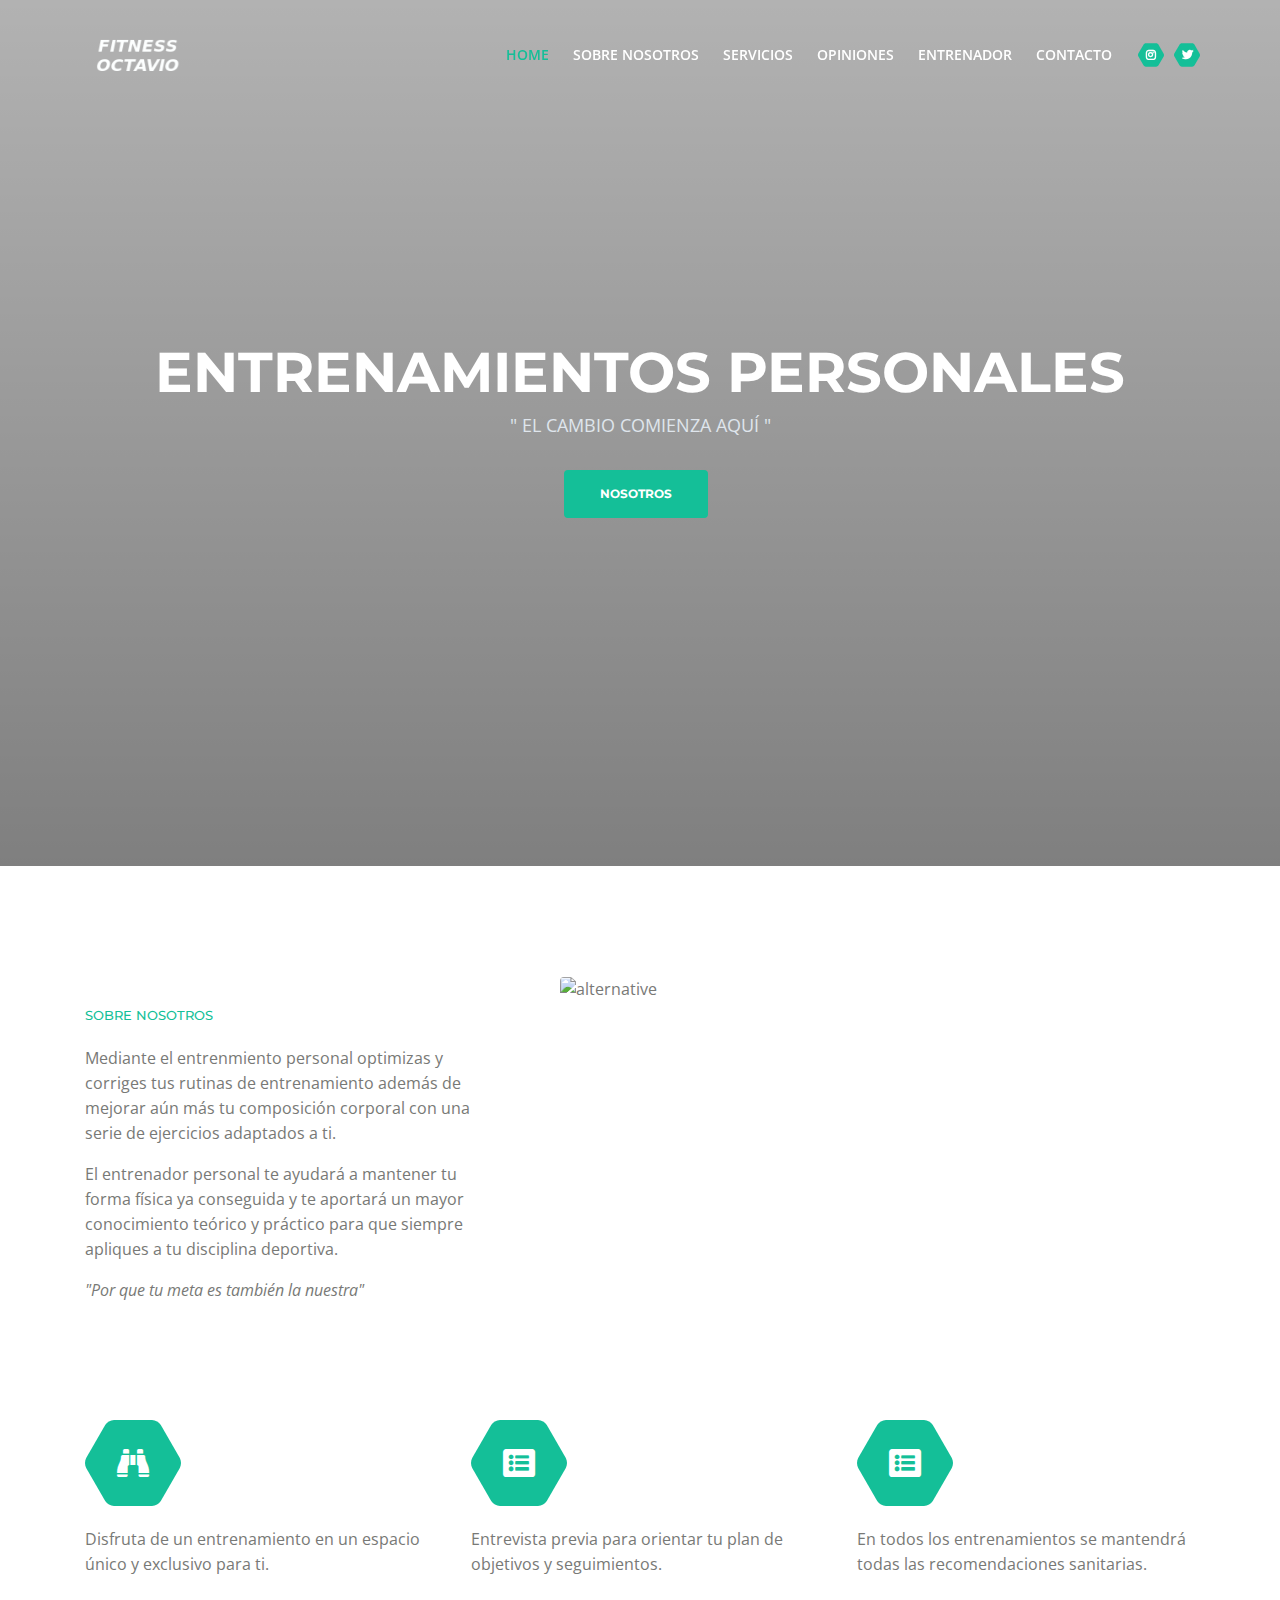
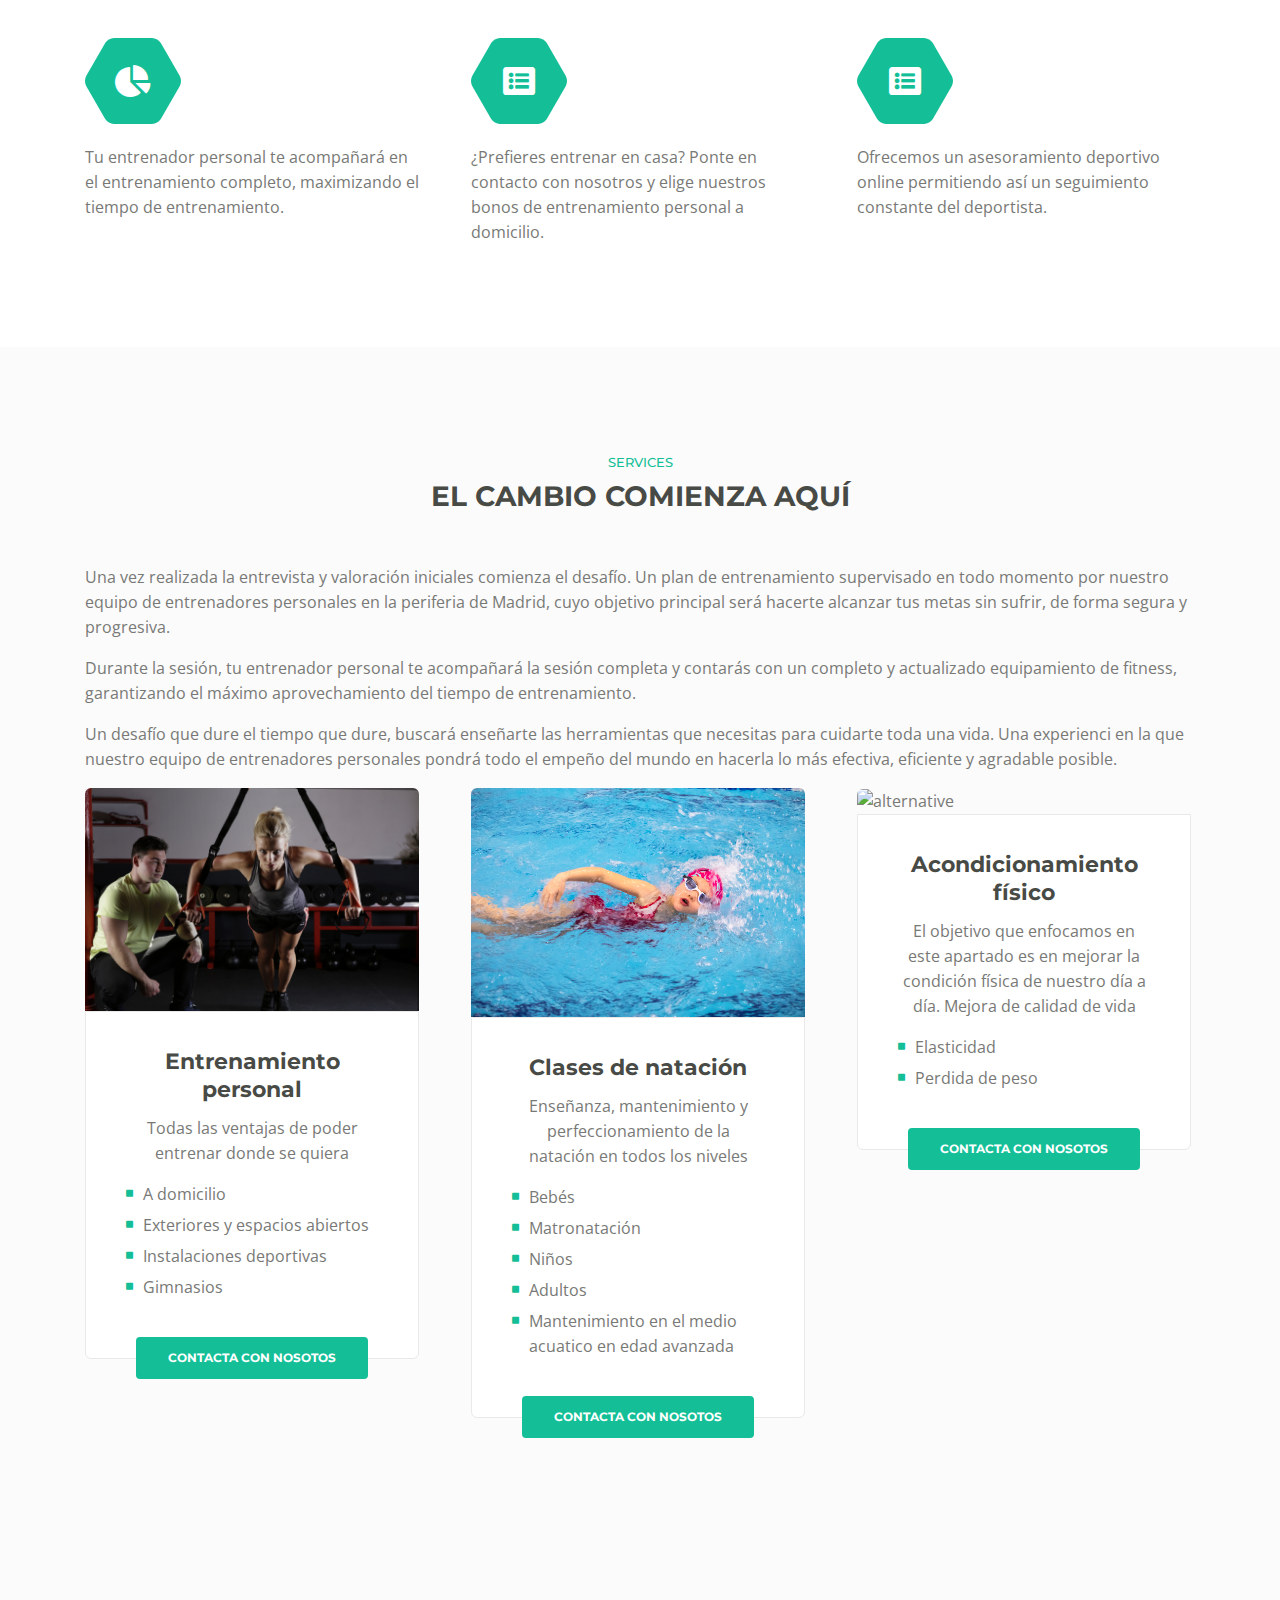
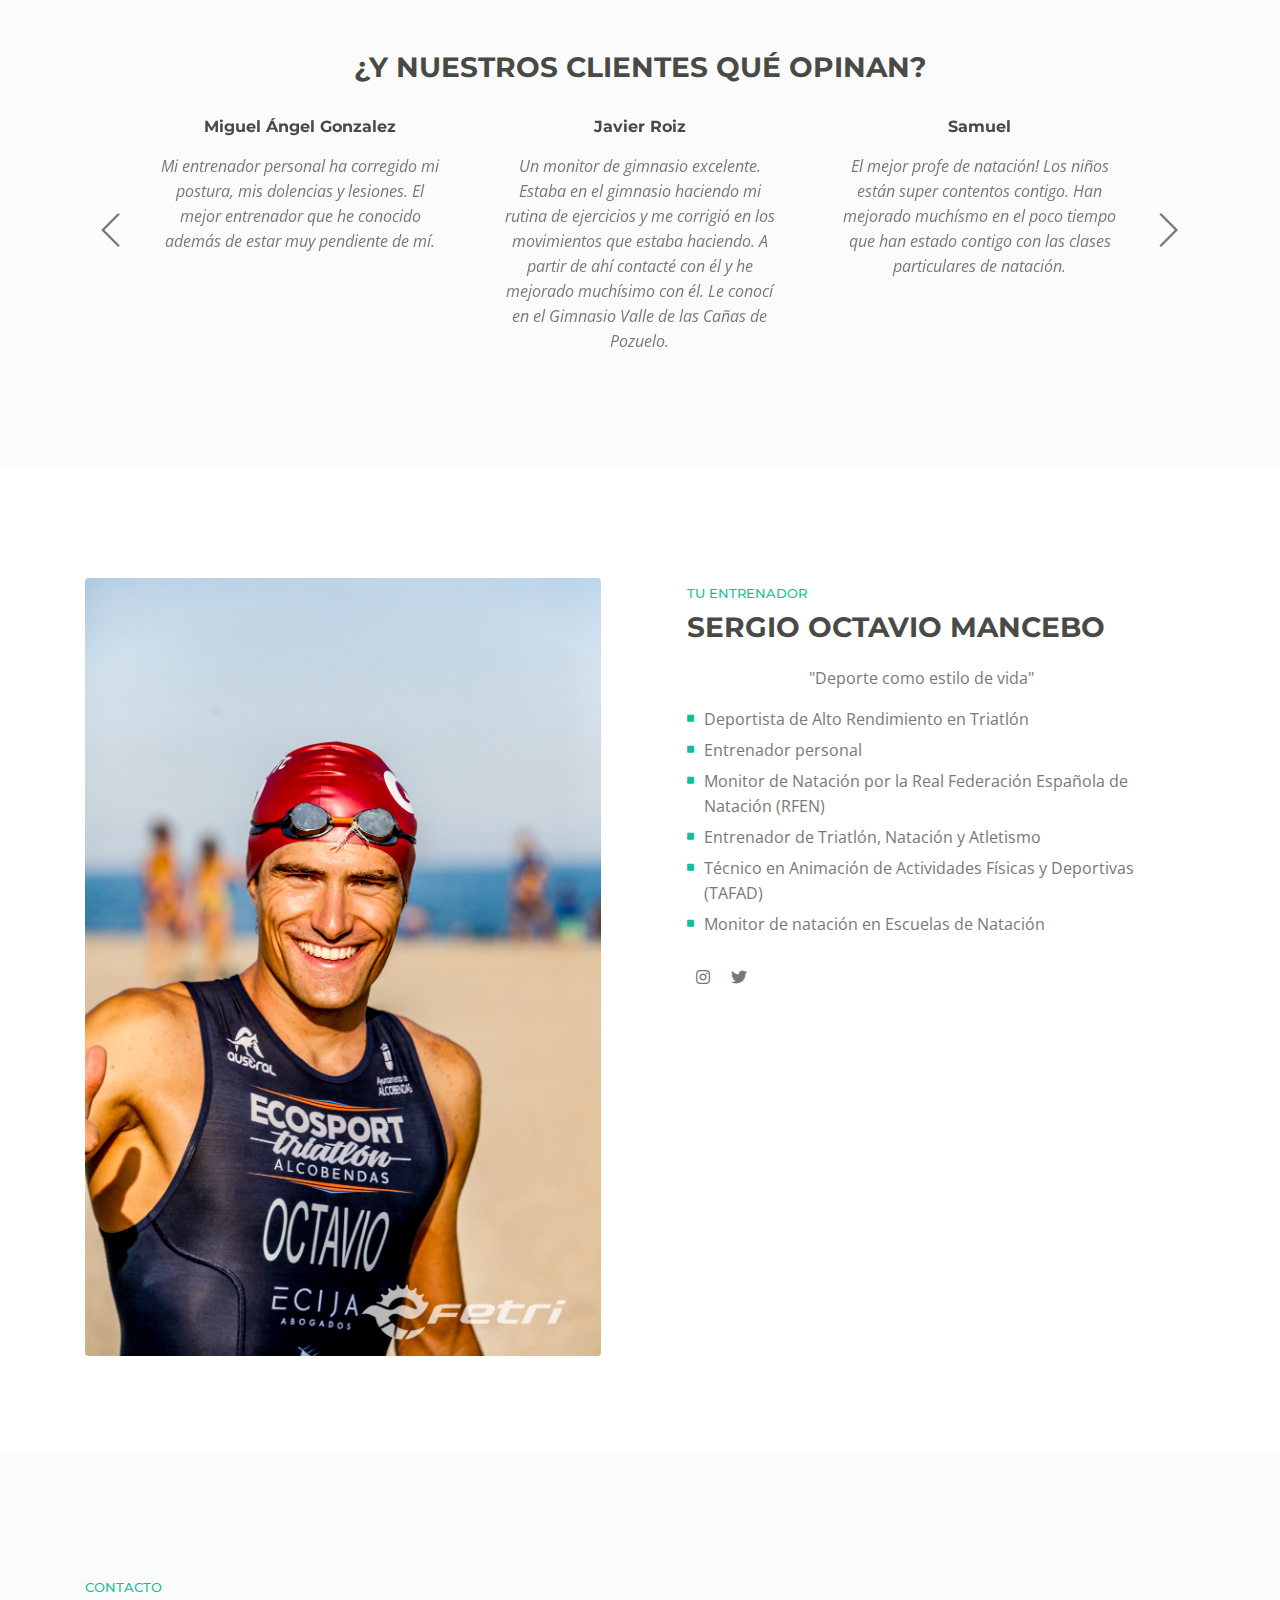
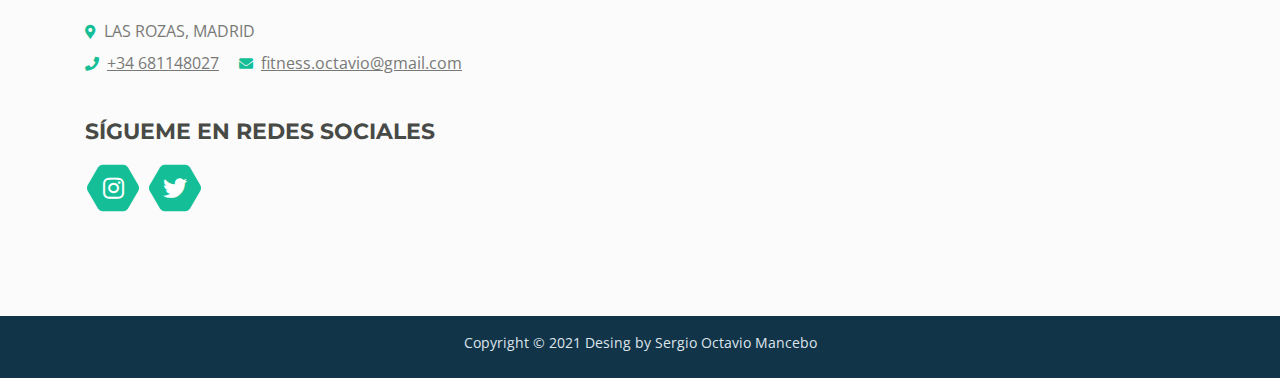
==== commit 18314a5b: "Add files via upload" ====
--- a/index.html
+++ b/index.html
@@ -35,13 +35,15 @@
 <body data-spy="scroll" data-target=".fixed-top">
     
     <!-- Preloader -->
-	<div class="spinner-wrapper">
+	<!-- 
+    <div class="spinner-wrapper">
         <div class="spinner">
             <div class="bounce1"></div>
             <div class="bounce2"></div>
             <div class="bounce3"></div>
         </div>
     </div>
+-->
     <!-- end of preloader -->
     
 
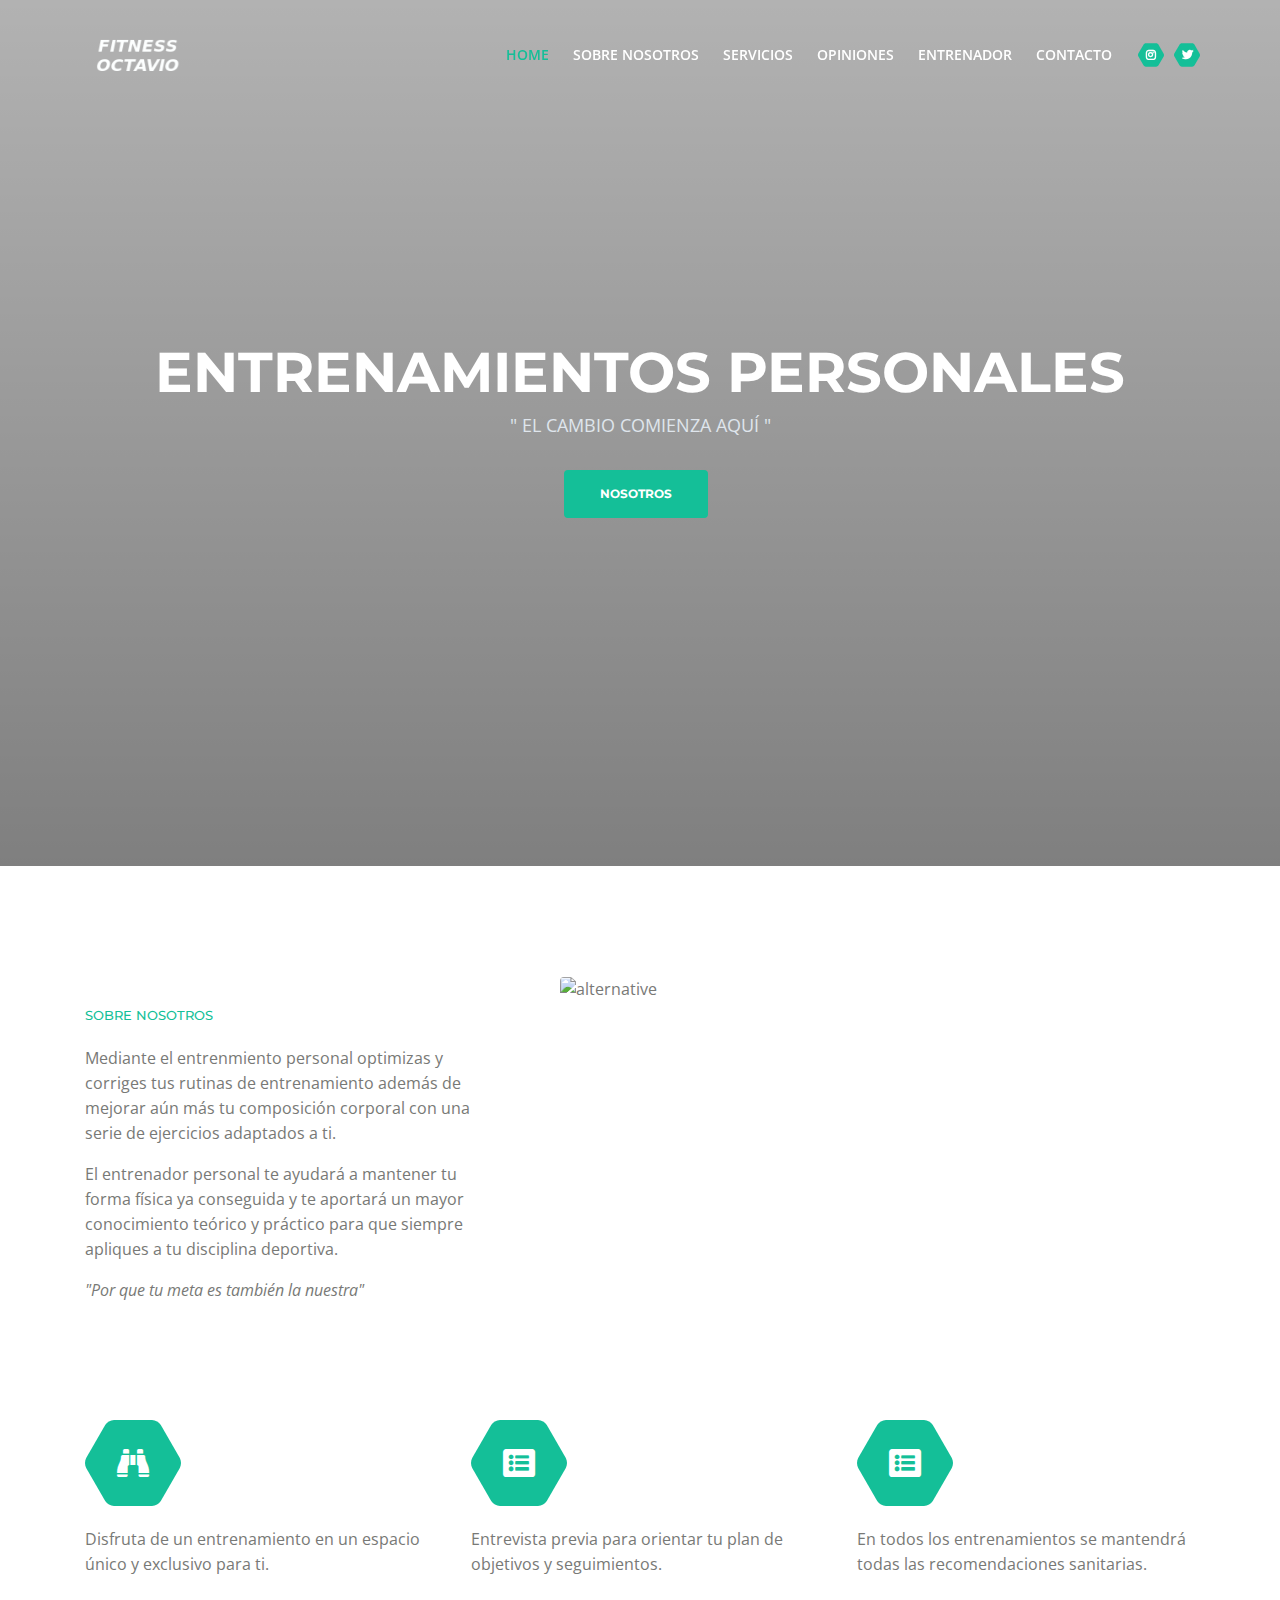
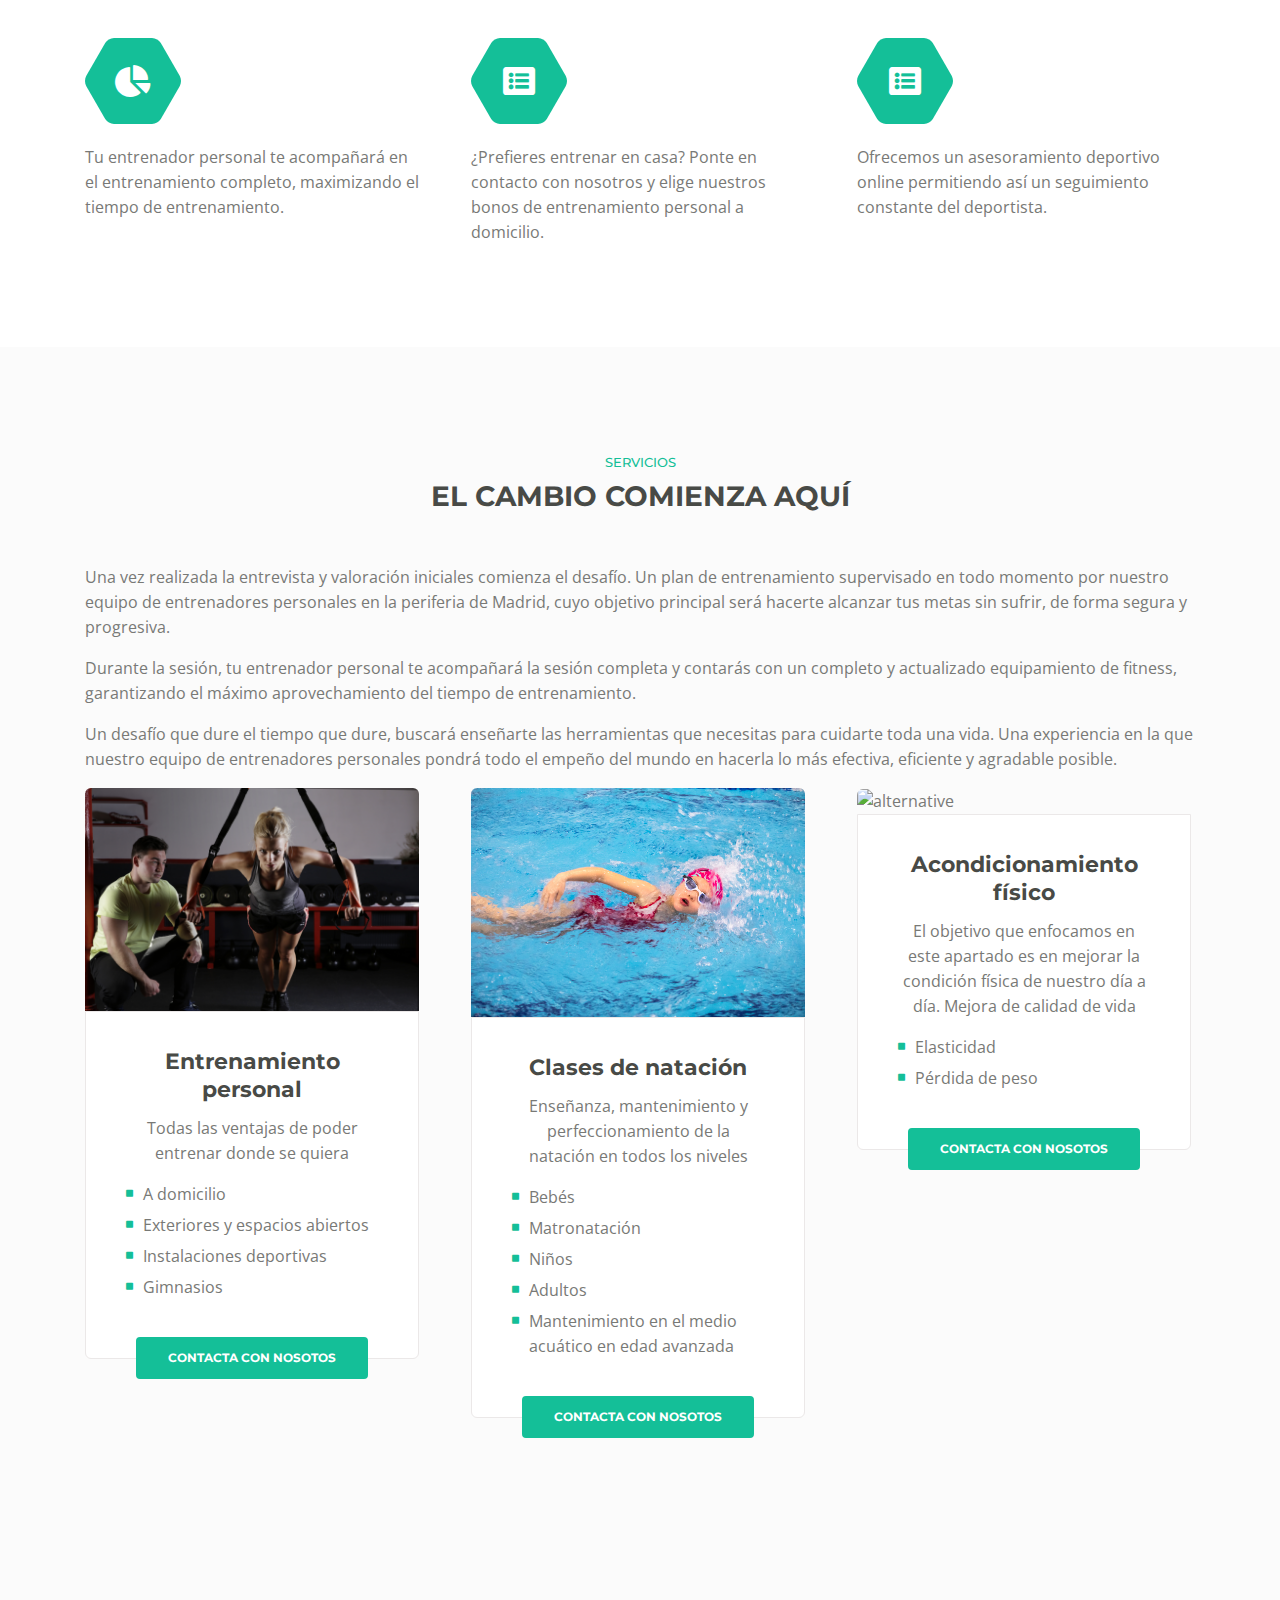
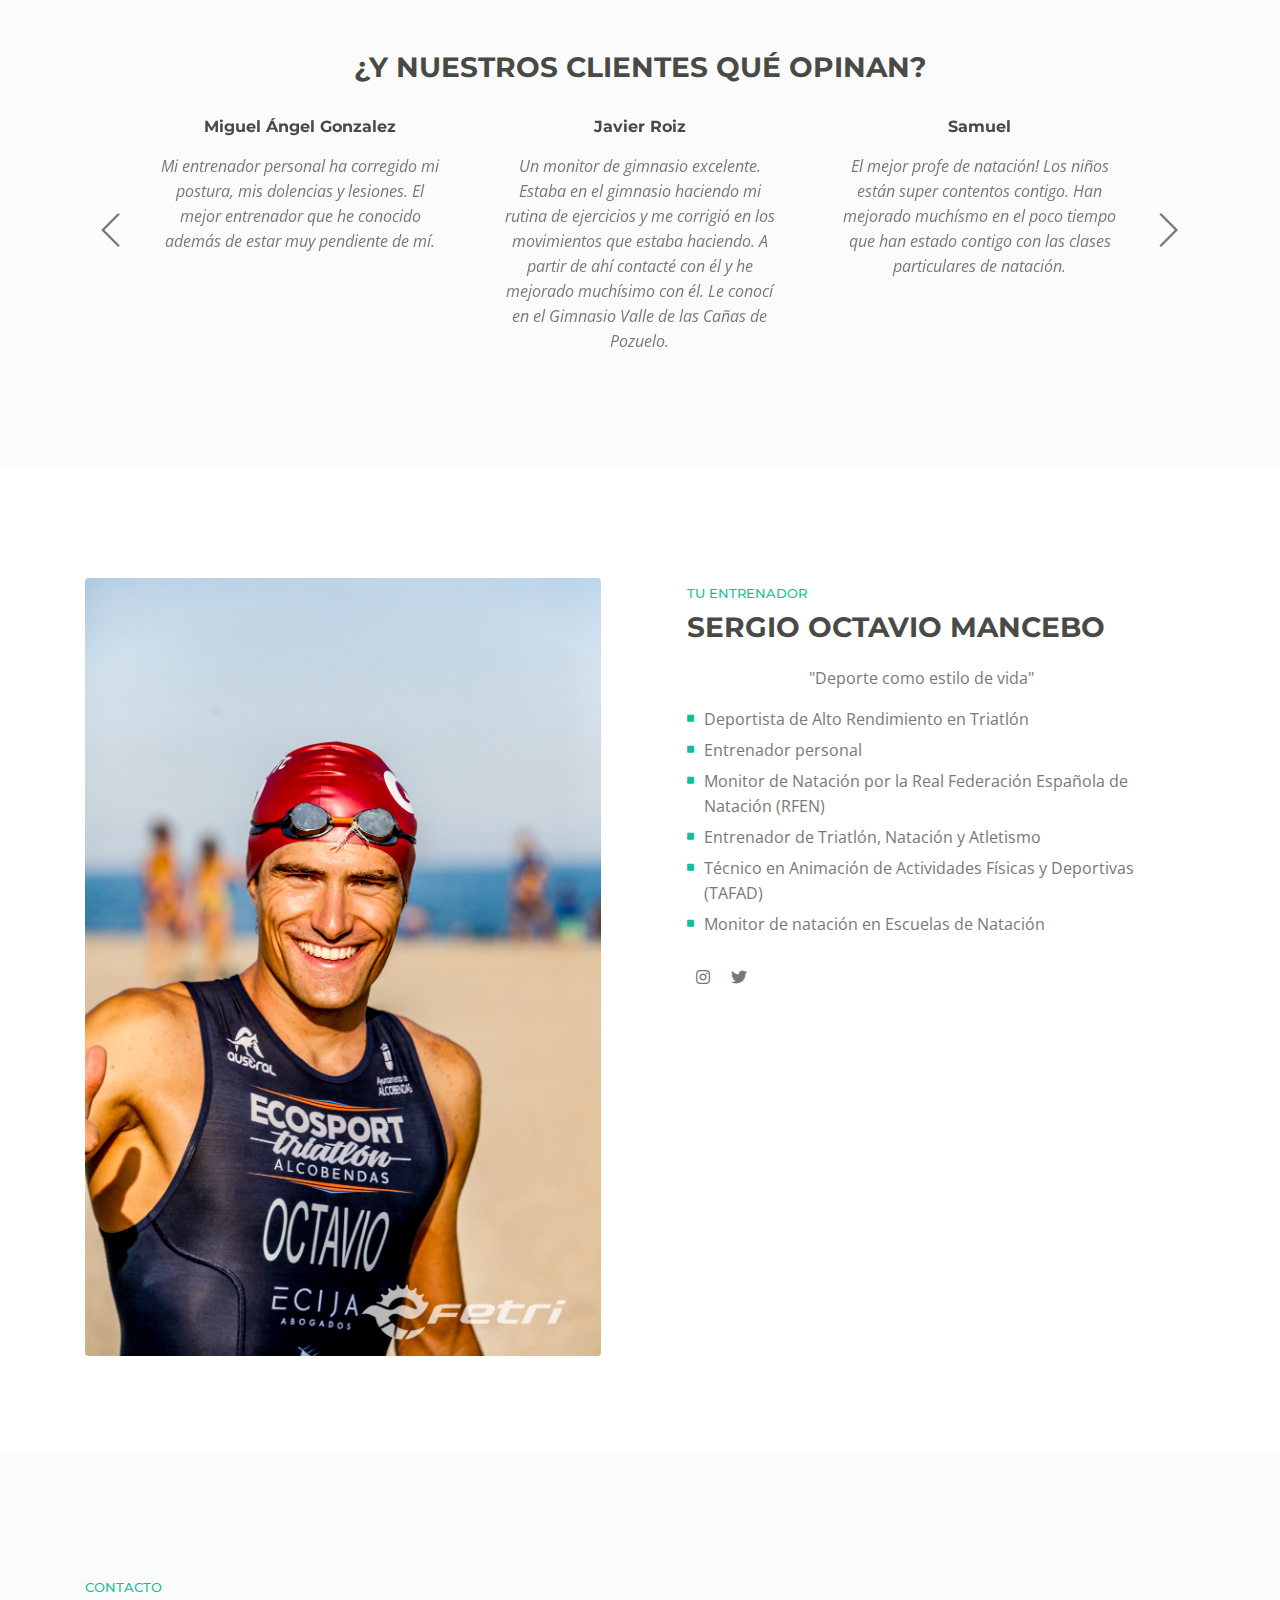
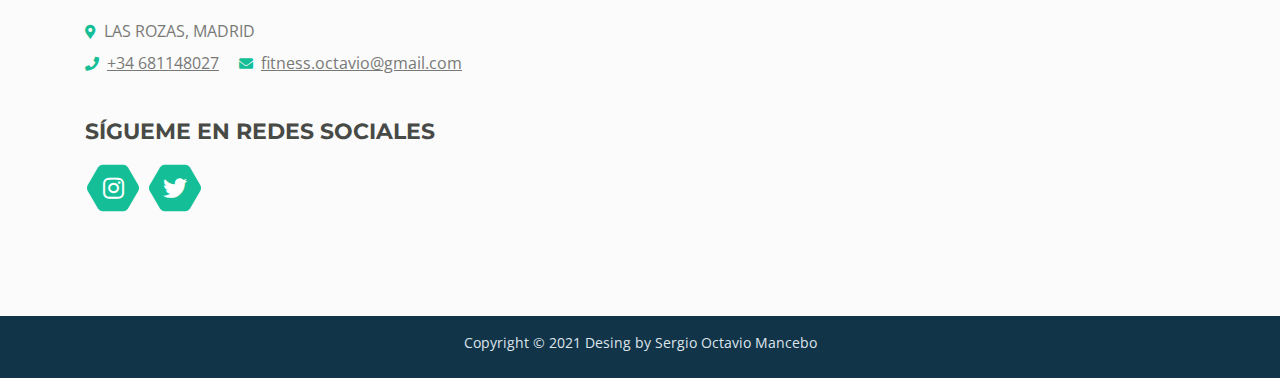
==== commit 2630b53b: "Add files via upload" ====
--- a/index.html
+++ b/index.html
@@ -123,7 +123,7 @@
                 <div class="row">
                     <div class="col-lg-12">
                         <div class="text-container">
-                            <h1><span id="js-rotating">ENTRENAMIENTOS PERSONALES,ENTRENAMIENTOS FUNCIONALES,ASESORAMIENTO DEPORTIVO,PERDIDA DE PESO,PREVENCIÓN DE LESIONES</span></h1>
+                            <h1><span id="js-rotating">ENTRENAMIENTOS PERSONALES,ENTRENAMIENTOS FUNCIONALES,ASESORAMIENTO DEPORTIVO,PÉRDIDA DE PESO,PREVENCIÓN DE LESIONES</span></h1>
                             <p class="p-heading p-large">" EL CAMBIO COMIENZA AQUÍ "</p>
                             <a class="btn-solid-lg page-scroll" href="#intro">NOSOTROS</a>
                         </div>
@@ -258,7 +258,7 @@
         <div class="container">
             <div class="row">
                 <div class="col-lg-12">
-                    <div class="section-title">SERVICES</div>
+                    <div class="section-title">SERVICIOS</div>
                     <h2>EL CAMBIO COMIENZA AQUÍ</h2>
                     <p>Una vez realizada la entrevista y valoración iniciales comienza el desafío. Un plan de entrenamiento supervisado 
                         en todo momento por nuestro equipo de entrenadores personales en la periferia de Madrid, cuyo objetivo principal 
@@ -268,7 +268,7 @@
                         equipamiento de fitness, garantizando el máximo aprovechamiento del tiempo de entrenamiento.
                     </p>
                     <p>Un desafío que dure el tiempo que dure, buscará enseñarte las herramientas que necesitas para cuidarte toda una vida. 
-                        Una experienci en la que nuestro equipo de entrenadores personales pondrá todo el empeño del mundo en hacerla lo más 
+                        Una experiencia en la que nuestro equipo de entrenadores personales pondrá todo el empeño del mundo en hacerla lo más 
                         efectiva, eficiente y agradable posible.
                     </p>
                 </div> <!-- end of col -->
@@ -338,7 +338,7 @@
                                 </li>
                                 <li class="media">
                                     <i class="fas fa-square"></i>
-                                    <div class="media-body">Mantenimiento en el medio acuatico en edad avanzada</div>
+                                    <div class="media-body">Mantenimiento en el medio acuático en edad avanzada</div>
                                 </li>
                             </ul>
                             <!--<p class="price">Starting at <span>$299</span></p> -->
@@ -366,7 +366,7 @@
                                 </li>
                                 <li class="media">
                                     <i class="fas fa-square"></i>
-                                    <div class="media-body">Perdida de peso</div>
+                                    <div class="media-body">Pérdida de peso</div>
                                 </li>
                             </ul>
                         </div>
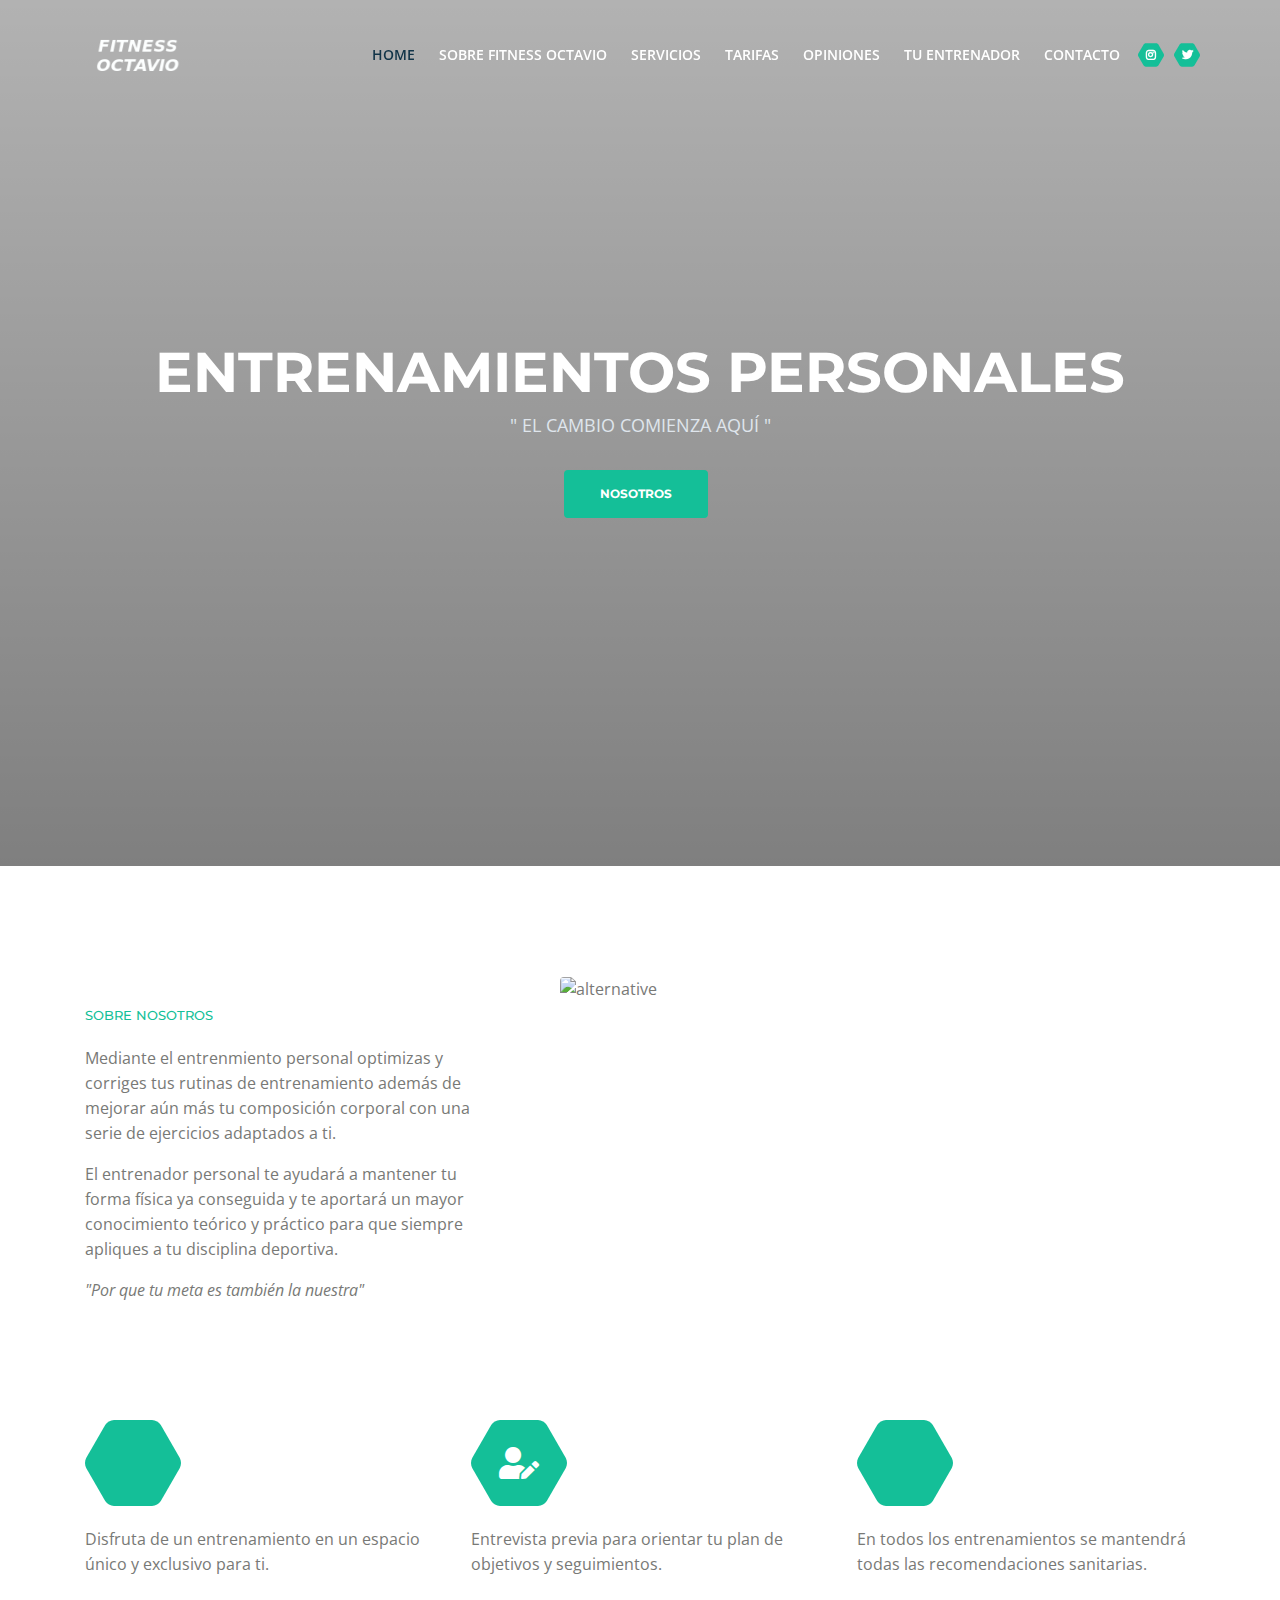
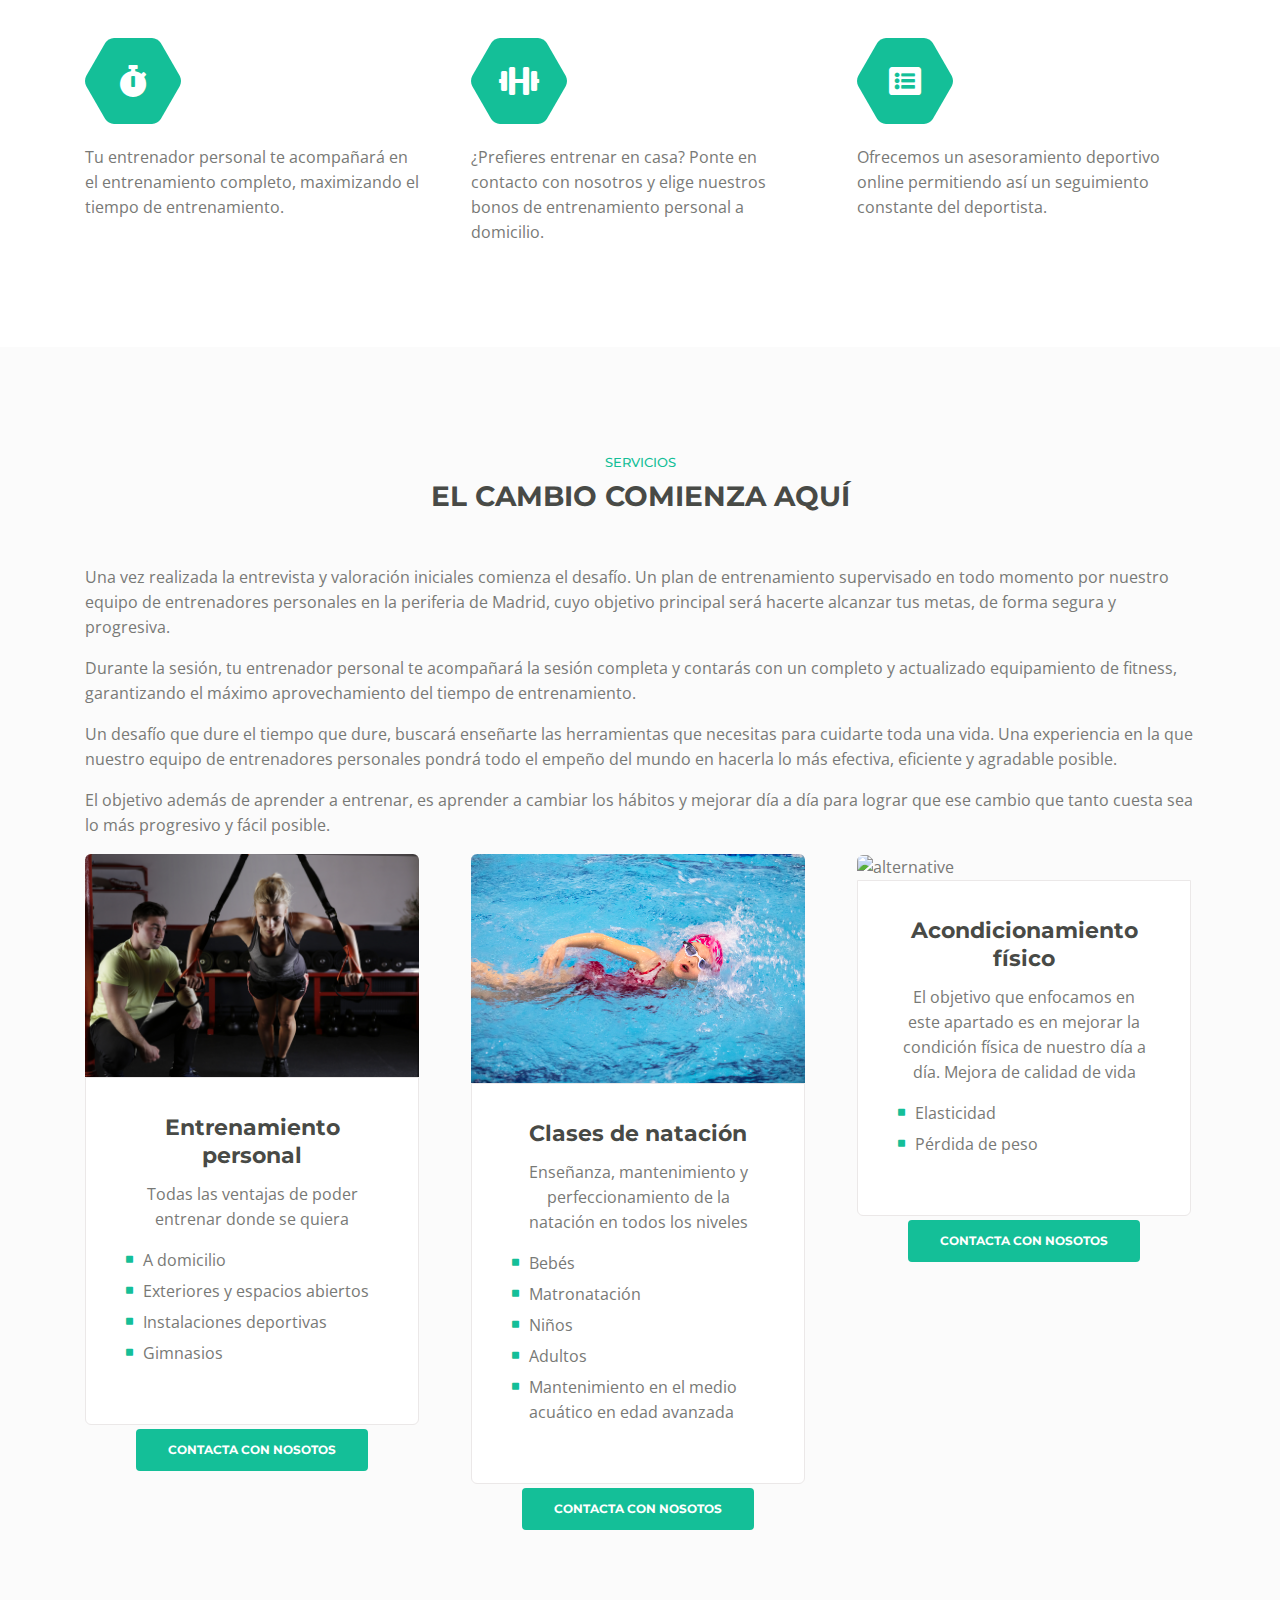
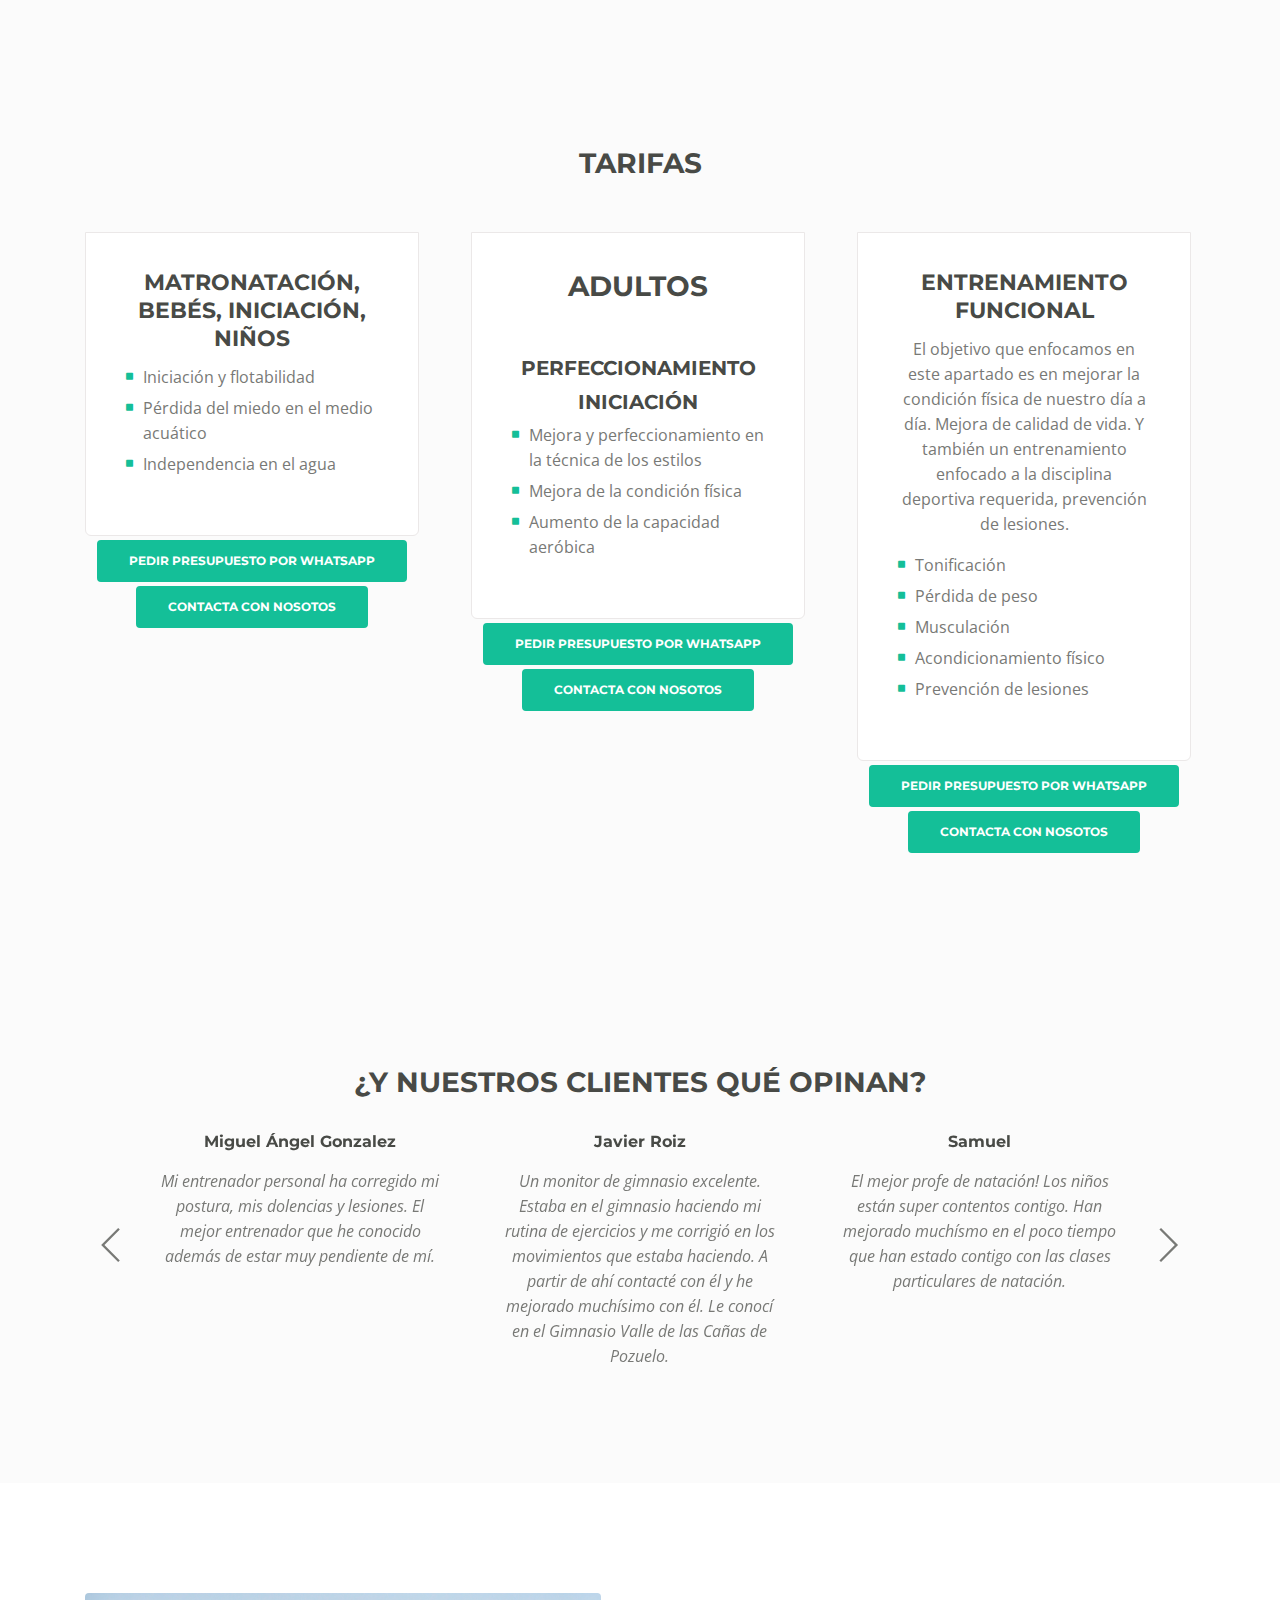
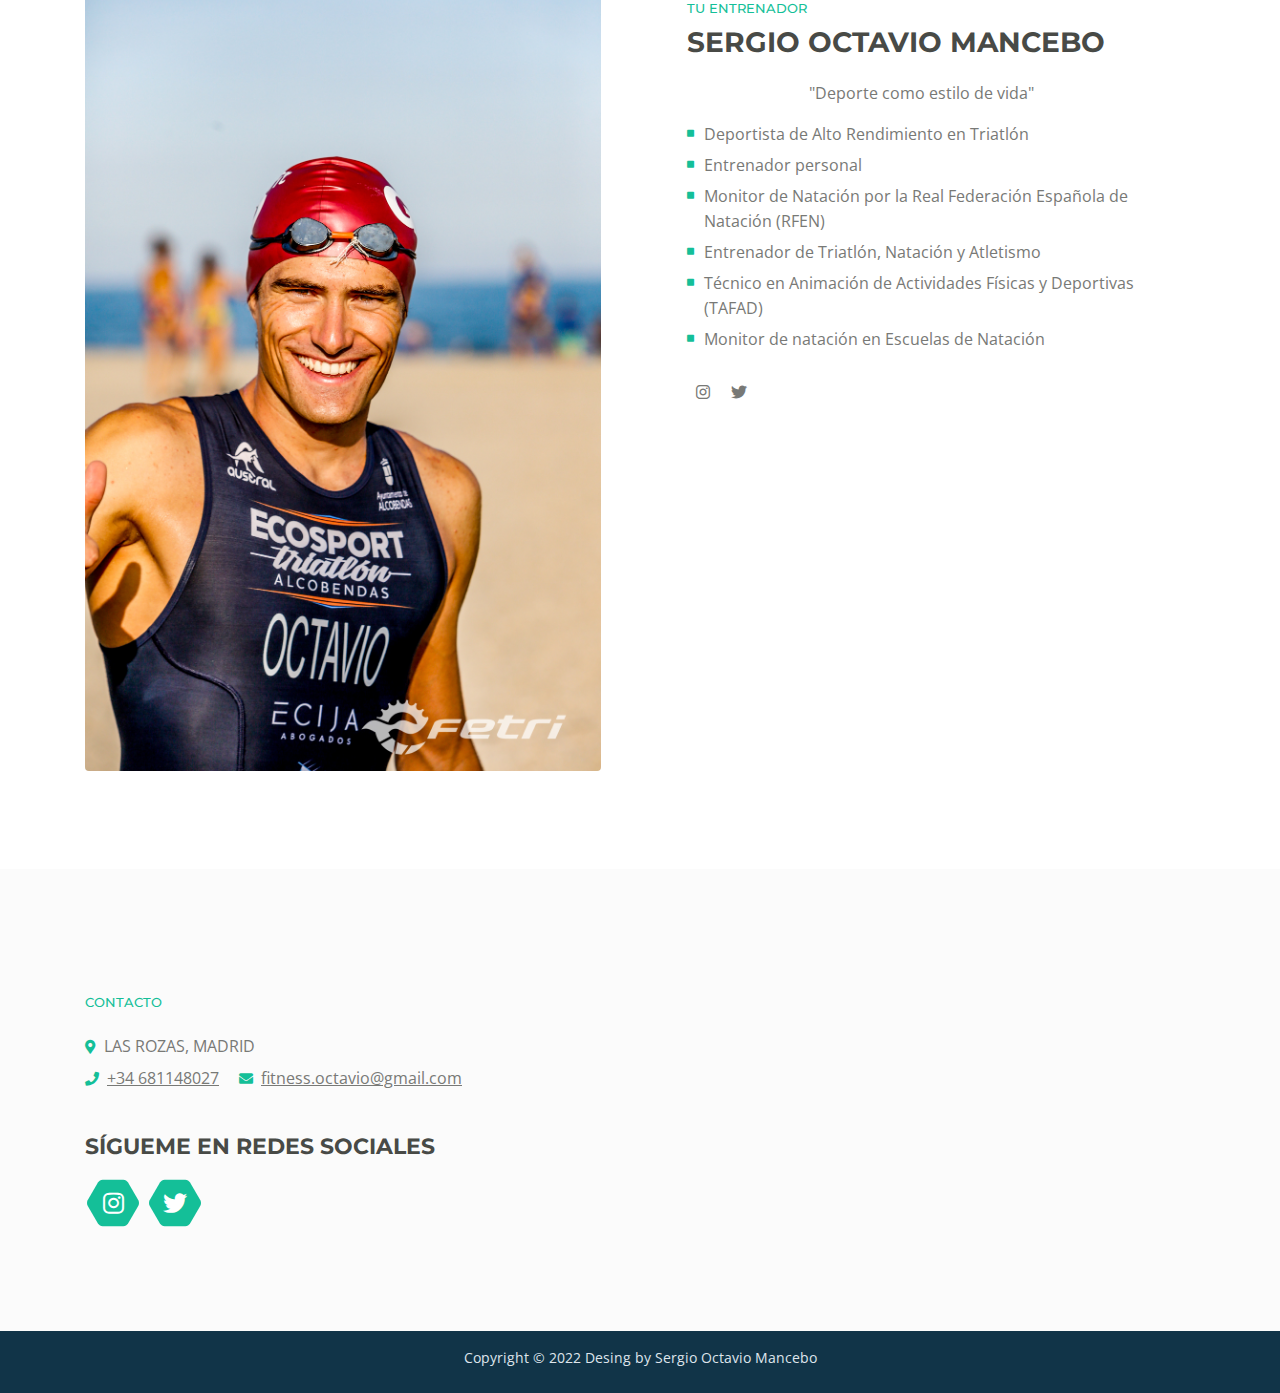
==== commit 3729d269: "Add files via upload" ====
--- a/index.html
+++ b/index.html
@@ -1,19 +1,24 @@
 <!DOCTYPE html>
-<html lang="en">
+<html lang="es">
 <head>
-    <meta charset="utf-8">
-    <meta name="viewport" content="width=device-width, initial-scale=1, shrink-to-fit=no">
+    <meta charset="utf-8"/>
+    <meta name="description" content="Entrenamiento Personal en Las Rozas de Madrid. Clases de natación, acondicionamiento físico, pérdida de peso con el entrenamiento en gimnasio o en casa a domicilio."/>
+    <meta name="description" content="Fitness Octavio,Entrenamiento Personal,Natación, Triatlón, Gimnasio, Entrenamiento Online">
     
     <!-- SEO Meta Tags -->
-    <meta name="description" content=" fitness, gimnasio, entrenamientos personales, entrenamiento funcional">
-    <meta name="author" content="Fitness Octavio, Sergio Octavio Mancebo">
+    <meta name="description" content="Entrenamiento Personal, Clases de natación, fitness, gimnasio, entrenamientos personales, entrenamiento funcional">
+    <meta name="description-card" content="Fitness Octavio, Sergio Octavio Mancebo">
+    <meta name="keywords" lang="es" content="Entrenamiento Personal, Clases Natación, Las Rozas, Majadahonda, Torrelodones, Las Matas, Matronatación, Bebés, 
+    Bebes, niños, niñas, adultos, perfeccionamiento, iniciacion, natacion, natación, iniciación, entrenamiento de natación, entrenamiento de triatlón, entrenamiento,
+     triatlón, triatlon, dehesa de navalcarbón, dehesa, las rozas factory, village, sergio octavio, octavio, fitness octavio, gimnasio, prevención de lesiones, prevencion, lesiones,
+     entrenamiento online, online, seguimiento, perdida de peso, adelgazar, ejercicio, entrenador personal, entrenador, personal-training"
 
     <!-- OG Meta Tags to improve the way the post looks when you share the page on LinkedIn, Facebook, Google+ -->
-	<meta property="og:site_name" content="" /> <!-- website name -->
-	<meta property="og:site" content="" /> <!-- website link -->
-	<meta property="og:title" content=""/> <!-- title shown in the actual shared post -->
-	<meta property="og:description" content="" /> <!-- description shown in the actual shared post -->
-	<meta property="og:image" content="" /> <!-- image link, make sure it's jpg -->
+	<meta property="og:site_name" content="fitnessoctavio, fitness octavio, octavio, entrenamiento, las rozas, entrenador personal" /> <!-- website name -->
+	<meta property="og:site" content="entrenador personal , fitness octavio" /> <!-- website link -->
+	<meta property="og:title" content="entrenador personal"/> <!-- title shown in the actual shared post -->
+	<meta property="og:description" content="fitnessoctavio, fitness octavio" /> <!-- description shown in the actual shared post -->
+	<meta property="og:image" content="entrenador personal" /> <!-- image link, make sure it's jpg -->
 	<meta property="og:url" content="" /> <!-- where do you want your post to link to -->
 	<meta property="og:type" content="article" />
 
@@ -34,23 +39,11 @@
 </head>
 <body data-spy="scroll" data-target=".fixed-top">
     
-    <!-- Preloader -->
-	<!-- 
-    <div class="spinner-wrapper">
-        <div class="spinner">
-            <div class="bounce1"></div>
-            <div class="bounce2"></div>
-            <div class="bounce3"></div>
-        </div>
-    </div>
--->
-    <!-- end of preloader -->
-    
+  
 
     <!-- Navbar -->
     <nav class="navbar navbar-expand-md navbar-dark navbar-custom fixed-top">
-        <!-- Text Logo - Use this if you don't have a graphic logo -->
-        <!-- <a class="navbar-brand logo-text page-scroll" href="index.html">FITNESS OCTAVIO</a> -->
+        
 
         <!-- Image Logo -->
         <a class="navbar-brand logo-image" href="index.html"><img src="images/logo3.png" alt="alternative"></a>
@@ -68,17 +61,20 @@
                     <a class="nav-link page-scroll" href="#header">HOME <span class="sr-only">(current)</span></a>
                 </li>
                 <li class="nav-item">
-                    <a class="nav-link page-scroll" href="#intro">SOBRE NOSOTROS</a>
+                    <a class="nav-link page-scroll" href="#intro">SOBRE FITNESS OCTAVIO</a>
                 </li>
                 <li class="nav-item">
                     <a class="nav-link page-scroll" href="#services">SERVICIOS</a>
+                </li>
+                <li class="nav-item">
+                    <a class="nav-link page-scroll" href="#tarifas">TARIFAS</a>
                 </li>
                 <li class="nav-item">
                     <a class="nav-link page-scroll" href="#comments">OPINIONES</a>
                 </li>
                 
                 <li class="nav-item">
-                    <a class="nav-link page-scroll" href="#about">ENTRENADOR</a>
+                    <a class="nav-link page-scroll" href="#about">TU ENTRENADOR</a>
                 </li>
 
                 <!-- Dropdown Menu          
@@ -173,7 +169,9 @@
                     <div class="card">
                         <span class="fa-stack">
                             <span class="hexagon"></span>
-                            <i class="fas fa-binoculars fa-stack-1x"></i>
+                            <i class="fas fa-medal fa-stack-1x"></i>
+                                            
+                          
                         </span>
                         <div class="card-body">
                             <!-- <h4 class="card-title">Environment Analysis</h4> -->
@@ -186,7 +184,7 @@
                     <div class="card">
                         <span class="fa-stack">
                             <span class="hexagon"></span>
-                            <i class="fas fa-list-alt fa-stack-1x"></i>
+                            <i class="fas fa-user-edit fa-stack-1x"></i>
                         </span>
                         <div class="card-body">
                             <!-- <h4 class="card-title">Development Planning</h4> -->
@@ -199,7 +197,7 @@
                     <div class="card">
                         <span class="fa-stack">
                             <span class="hexagon"></span>
-                            <i class="fas fa-list-alt fa-stack-1x"></i>
+                            <i class="fas fa-people-arrows fa-stack-1x"></i>
                         </span>
                         <div class="card-body">
                             <!-- <h4 class="card-title">Development Planning</h4>-->
@@ -212,7 +210,7 @@
                     <div class="card">
                         <span class="fa-stack">
                             <span class="hexagon"></span>
-                            <i class="fas fa-chart-pie fa-stack-1x"></i>
+                            <i class="fas fa-stopwatch fa-stack-1x"></i>
                         </span>
                         <div class="card-body">
                            <!--  <h4 class="card-title">Evaluación y Ejecución & Evaluation</h4> -->
@@ -225,7 +223,7 @@
                     <div class="card">
                         <span class="fa-stack">
                             <span class="hexagon"></span>
-                            <i class="fas fa-list-alt fa-stack-1x"></i>
+                            <i class="fas fa-dumbbell fa-stack-1x"></i>
                         </span>
                         <div class="card-body">
                             <!-- h4 class="card-title">Development Planning</h4>-->
@@ -262,7 +260,7 @@
                     <h2>EL CAMBIO COMIENZA AQUÍ</h2>
                     <p>Una vez realizada la entrevista y valoración iniciales comienza el desafío. Un plan de entrenamiento supervisado 
                         en todo momento por nuestro equipo de entrenadores personales en la periferia de Madrid, cuyo objetivo principal 
-                        será hacerte alcanzar tus metas sin sufrir, de forma segura y progresiva.
+                        será hacerte alcanzar tus metas, de forma segura y progresiva.
                     </p>
                     <p> Durante la sesión, tu entrenador personal te acompañará la sesión completa y contarás con un completo y actualizado 
                         equipamiento de fitness, garantizando el máximo aprovechamiento del tiempo de entrenamiento.
@@ -271,6 +269,10 @@
                         Una experiencia en la que nuestro equipo de entrenadores personales pondrá todo el empeño del mundo en hacerla lo más 
                         efectiva, eficiente y agradable posible.
                     </p>
+                    <p>
+                        El objetivo además de aprender a entrenar, es aprender a cambiar los hábitos y mejorar día a día para lograr que ese cambio que tanto cuesta 
+                        sea lo más progresivo y fácil posible.
+                    </p>
                 </div> <!-- end of col -->
             </div> <!-- end of row -->
             <div class="row">
@@ -373,6 +375,134 @@
                         <div class="button-container">
                             <a class="btn-solid-reg page-scroll" href="#contact">CONTACTA CON NOSOTOS</a>
                         </div> <!-- end of button-container -->
+                    </div>
+                    <!-- end of card -->
+
+                </div> <!-- end of col -->
+            </div> <!-- end of row -->
+        </div> <!-- end of container -->
+    </div> <!-- end of cards-2 -->
+    <!-- end of services -->
+
+
+     <!-- TARIFAS -->
+     <div id="tarifas" class="cards-2">
+        <div class="container">
+            <div class="row">
+                <div class="col-lg-12">
+                    <div class="section-title">
+                        <h2>TARIFAS</h2></div>
+                </p>
+                </div> <!-- end of col -->
+            </div> <!-- end of row -->
+            <div class="row">
+                <div class="col-lg-12">
+                    
+                    <!-- Card -->
+                    <div class="card">
+                        <!-- <div class="card-image">
+                            <img class="img-fluid" src="images/personal-training.jpg" alt="alternative">
+                        </div> -->
+                        <div class="card-body">
+                            <h3 class="card-title">MATRONATACIÓN, BEBÉS, INICIACIÓN, NIÑOS</h3>
+                          
+                            <ul class="list-unstyled li-space-lg">
+                                
+                                <li class="media">
+                                    <i class="fas fa-square"></i>
+                                   
+                                    <div class="media-body">Iniciación y flotabilidad</div>
+                                </li>
+                                <li class="media">
+                                    <i class="fas fa-square"></i>
+                                    <div class="media-body">Pérdida del miedo en el medio acuático</div>
+                                </li>
+                                <li class="media">
+                                    <i class="fas fa-square"></i>
+                                    <div class="media-body">Independencia en el agua</div>
+                                </li>
+                            </ul>
+                           <!-- <p class="price">Starting at <span>$199</span></p> -->
+                        </div>
+                        <div class="button-container">
+                            <a class="btn-solid-reg page-scroll" href="https://wa.me/34681148027?text=Hola,%20necesito%20información%20sobre%20las%20clases%20de%20natación%20de%20iniciación.%20Gracias.">PEDIR PRESUPUESTO POR WHATSAPP</a>
+                        </div> <!-- end of button-container -->
+                        <div class="button-container2">
+                            <a class="btn-solid-reg page-scroll" href="#contact">CONTACTA CON NOSOTOS</a>
+                        </div> 
+                    </div>
+                    <!-- end of card -->
+
+                    <!-- Card -->
+                    <div class="card">
+                        <div class="card-body">
+                            <h2 class="card-title">ADULTOS</h2>
+                            <h4 class="card-title2" >PERFECCIONAMIENTO</h4>
+                            <h4 class="card-title2" >INICIACIÓN</h4>
+                            <ul class="list-unstyled li-space-lg">
+                                <li class="media">
+                                    <i class="fas fa-square"></i>
+                                    <div class="media-body">Mejora y perfeccionamiento en la técnica de los estilos</div>
+                                </li>
+                                <li class="media">
+                                    <i class="fas fa-square"></i>
+                                    <div class="media-body">Mejora de la condición física</div>
+                                </li>
+                                <li class="media">
+                                    <i class="fas fa-square"></i>
+                                    <div class="media-body">Aumento de la capacidad aeróbica</div>
+                                </li>
+                               
+                            </ul>
+                            
+                        </div>
+                        <div class="button-container">
+                            <a class="btn-solid-reg page-scroll" href="https://wa.me/34681148027?text=Hola,%20necesito%20información%20sobre%20las%20los%20entrenamientos%20de%20adultos.%20Gracias. ">PEDIR PRESUPUESTO POR WHATSAPP</a>
+                        </div> <!-- end of button-container -->
+                        <div class="button-container2">
+                            <a class="btn-solid-reg page-scroll" href="#contact">CONTACTA CON NOSOTOS</a>
+                        </div> 
+                       
+                       
+                    </div>
+                    <!-- end of card -->
+
+                    <!-- Card -->
+                    <div class="card">
+                      <div class="card-body">
+                            <h3 class="card-title">ENTRENAMIENTO FUNCIONAL</h3>
+                            <p class="description-card">El objetivo que enfocamos en este apartado es en mejorar la condición física 
+                                de nuestro día a día. Mejora de calidad de vida. Y también un entrenamiento enfocado a la disciplina deportiva requerida, prevención de lesiones.  
+                            </p>
+                            <ul class="list-unstyled li-space-lg">
+                                <li class="media">
+                                    <i class="fas fa-square"></i>
+                                    <div class="media-body">Tonificación</div>
+                                </li>
+                                <li class="media">
+                                    <i class="fas fa-square"></i>
+                                    <div class="media-body">Pérdida de peso</div>
+                                </li>
+                                <li class="media">
+                                    <i class="fas fa-square"></i>
+                                    <div class="media-body">Musculación</div>
+                                </li>
+                                <li class="media">
+                                    <i class="fas fa-square"></i>
+                                    <div class="media-body">Acondicionamiento físico</div>
+                                </li>
+                                <li class="media">
+                                    <i class="fas fa-square"></i>
+                                    <div class="media-body">Prevención de lesiones</div>
+                                </li>
+                            </ul>
+                        </div>
+                        <div class="button-container">
+                            <a class="btn-solid-reg page-scroll" href="https://wa.me/34681148027?text=Hola,%20necesito%20información%20sobre%20las%20los%20entrenamientos%20personales.%20Gracias.">PEDIR PRESUPUESTO POR WHATSAPP</a>
+                        </div> <!-- end of button-container -->
+                        <div class="button-container2">
+                            <a class="btn-solid-reg page-scroll" href="#contact">CONTACTA CON NOSOTOS</a>
+                        </div> 
                     </div>
                     <!-- end of card -->
 
@@ -618,7 +748,7 @@
         <div class="container">
             <div class="row">
                 <div class="col-lg-12">
-                    <p class="p-small">Copyright © 2021 <a href="https://instagram.com/fitness.octavio?utm_medium=copy_link" target="_blank">Desing by Sergio Octavio Mancebo</a></p>
+                    <p class="p-small">Copyright © 2022 <a href="https://instagram.com/fitness.octavio?utm_medium=copy_link" target="_blank">Desing by Sergio Octavio Mancebo</a></p>
                 </div> <!-- end of col -->
             </div> <!-- enf of row -->
         </div> <!-- end of container -->
@@ -637,5 +767,6 @@
     <script src="js/isotope.pkgd.min.js"></script> <!-- Isotope for filter -->
     <script src="js/validator.min.js"></script> <!-- Validator.js - Bootstrap plugin that validates forms -->
     <script src="js/scripts.js"></script> <!-- Custom scripts -->
+    <script src="https://kit.fontawesome.com/2c36e9b7b1.js"></script> <!--FONT AWESOME-->
 </body>
 </html>--- a/css/styles.css
+++ b/css/styles.css
@@ -147,6 +147,7 @@
 .btn-solid-reg {
 	display: inline-block;
 	padding: 1.1875rem 1.875rem 1.1875rem 1.875rem;
+	
 	border: 0.125rem solid #14bf98;
 	border-radius: 0.25rem;
 	background-color: #14bf98;
@@ -891,6 +892,11 @@
 
 .cards-1 .card-title {
 	margin-bottom: 0.625rem;
+	text-align: center;
+}
+
+.card-title2{
+	text-align:center;
 }
 
 
@@ -963,10 +969,15 @@
 }
 
 .cards-2 .button-container {
-	margin-top: -1.375rem;
+	margin-top: 4px;
 	text-align: center;
-}
-
+
+}
+
+.cards-2 .button-container2 {
+	margin-top: 4px;
+	text-align: center;
+}
 .cards-2 .btn-solid-reg:hover {
 	background-color: #fff;
 }
@@ -1462,8 +1473,8 @@
 
 .lightbox-basic .btn-solid-reg,
 .lightbox-basic .btn-outline-reg {
-	margin-right: 0.375rem;
-	margin-bottom: 1rem;
+	margin-right: auto;
+	margin-bottom: auto;
 }
 
 .lightbox-basic a.mfp-close.as-button {
@@ -1568,7 +1579,7 @@
 }
 
 .basic-2 .fa-stack:hover .fa-stack-1x {
-	color: #14bf98;
+	color: #113448;
 }
 
 
@@ -1713,7 +1724,7 @@
 }
 
 .form-2 .fa-stack:hover .fa-stack-1x {
-	color: #14bf98;
+	color: #113448;
 }
 
 
@@ -1770,13 +1781,13 @@
 	width: 2.625rem;
 	height: 2.625rem;
 	border-radius: 1.875rem;
-	background: #14bf98 url("../images/up-arrow.png") no-repeat center 47%;
+	background: #113448 url("../images/up-arrow.png") no-repeat center 47%;
 	background-size: 1.125rem 1.125rem;
 	text-indent: -9999px;
 }
 
 a:hover.back-to-top {
-	background-color: #13aa87; 
+	background-color: #113448; 
 }
 
 
@@ -1827,7 +1838,7 @@
 }
 
 .ex-basic-2 .list-unstyled .fas {
-	color: #14bf98;
+	color: #113448;
 	font-size: 0.5rem;
 	line-height: 1.375rem;
 }
@@ -1882,7 +1893,7 @@
 	
 	.navbar-custom .nav-item .nav-link:hover,
 	.navbar-custom .nav-item .nav-link.active {
-		color: #14bf98;
+		color: #113448;
 	}
 
 	.navbar-custom.top-nav-collapse {
@@ -2045,12 +2056,14 @@
 	/* Navigation */
 	.navbar-custom .social-icons {
 		display: block;
-		margin-left: 0.5rem;
+		
+		
 	}
 
 	.navbar-custom .fa-stack {
 		margin-left: 0.375rem;
 		font-size: 0.8125rem;
+		position: center;
 	}
 
 	.navbar-custom .fa-stack .hexagon {
@@ -2075,7 +2088,7 @@
 	}
 
 	.navbar-custom .fa-stack:hover .fa-stack-1x {
-		color: #14bf98;
+		color: #113448;
 	}
 	/* end of navigation */
 
@@ -2215,7 +2228,7 @@
 
 	.lightbox-basic .btn-solid-reg,
 	.lightbox-basic .btn-outline-reg {
-		margin-bottom: 0;
+		margin-bottom: auto;
 	}
 	/* end of project lightboxes */
 
